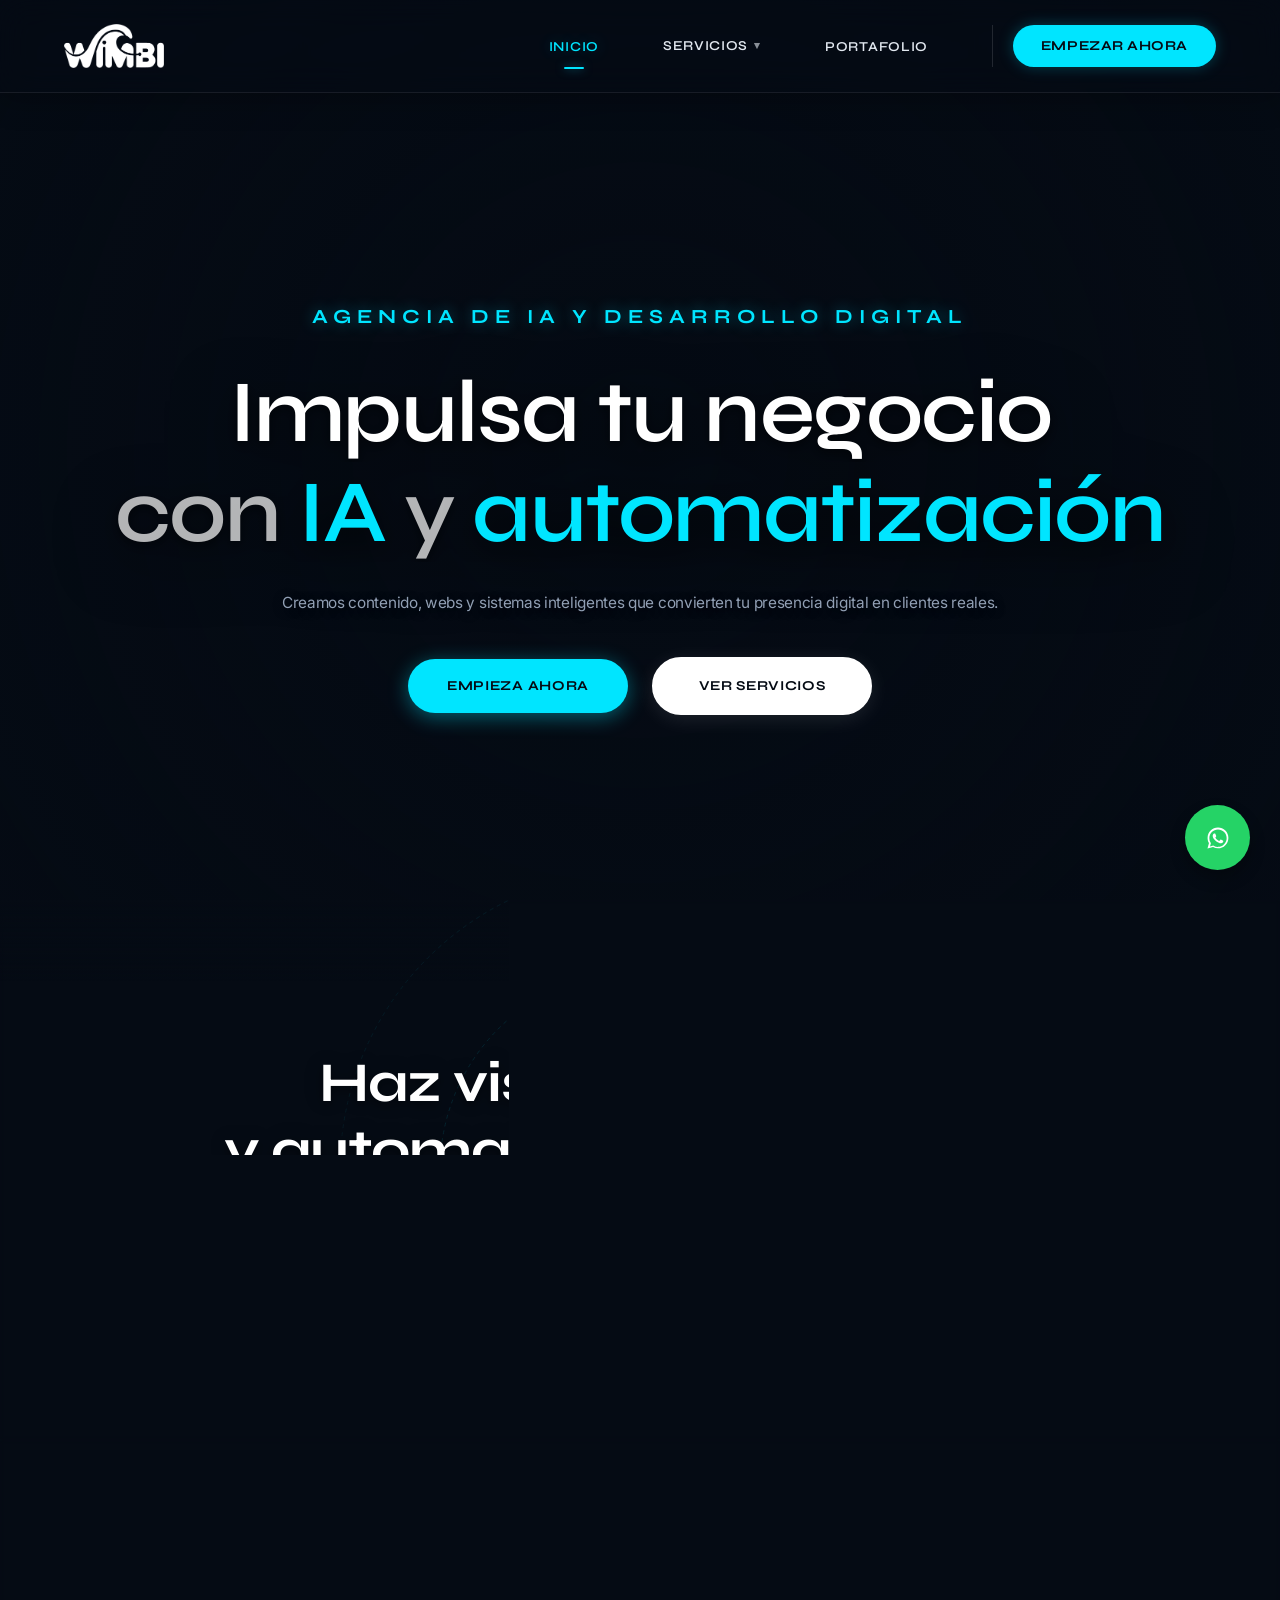
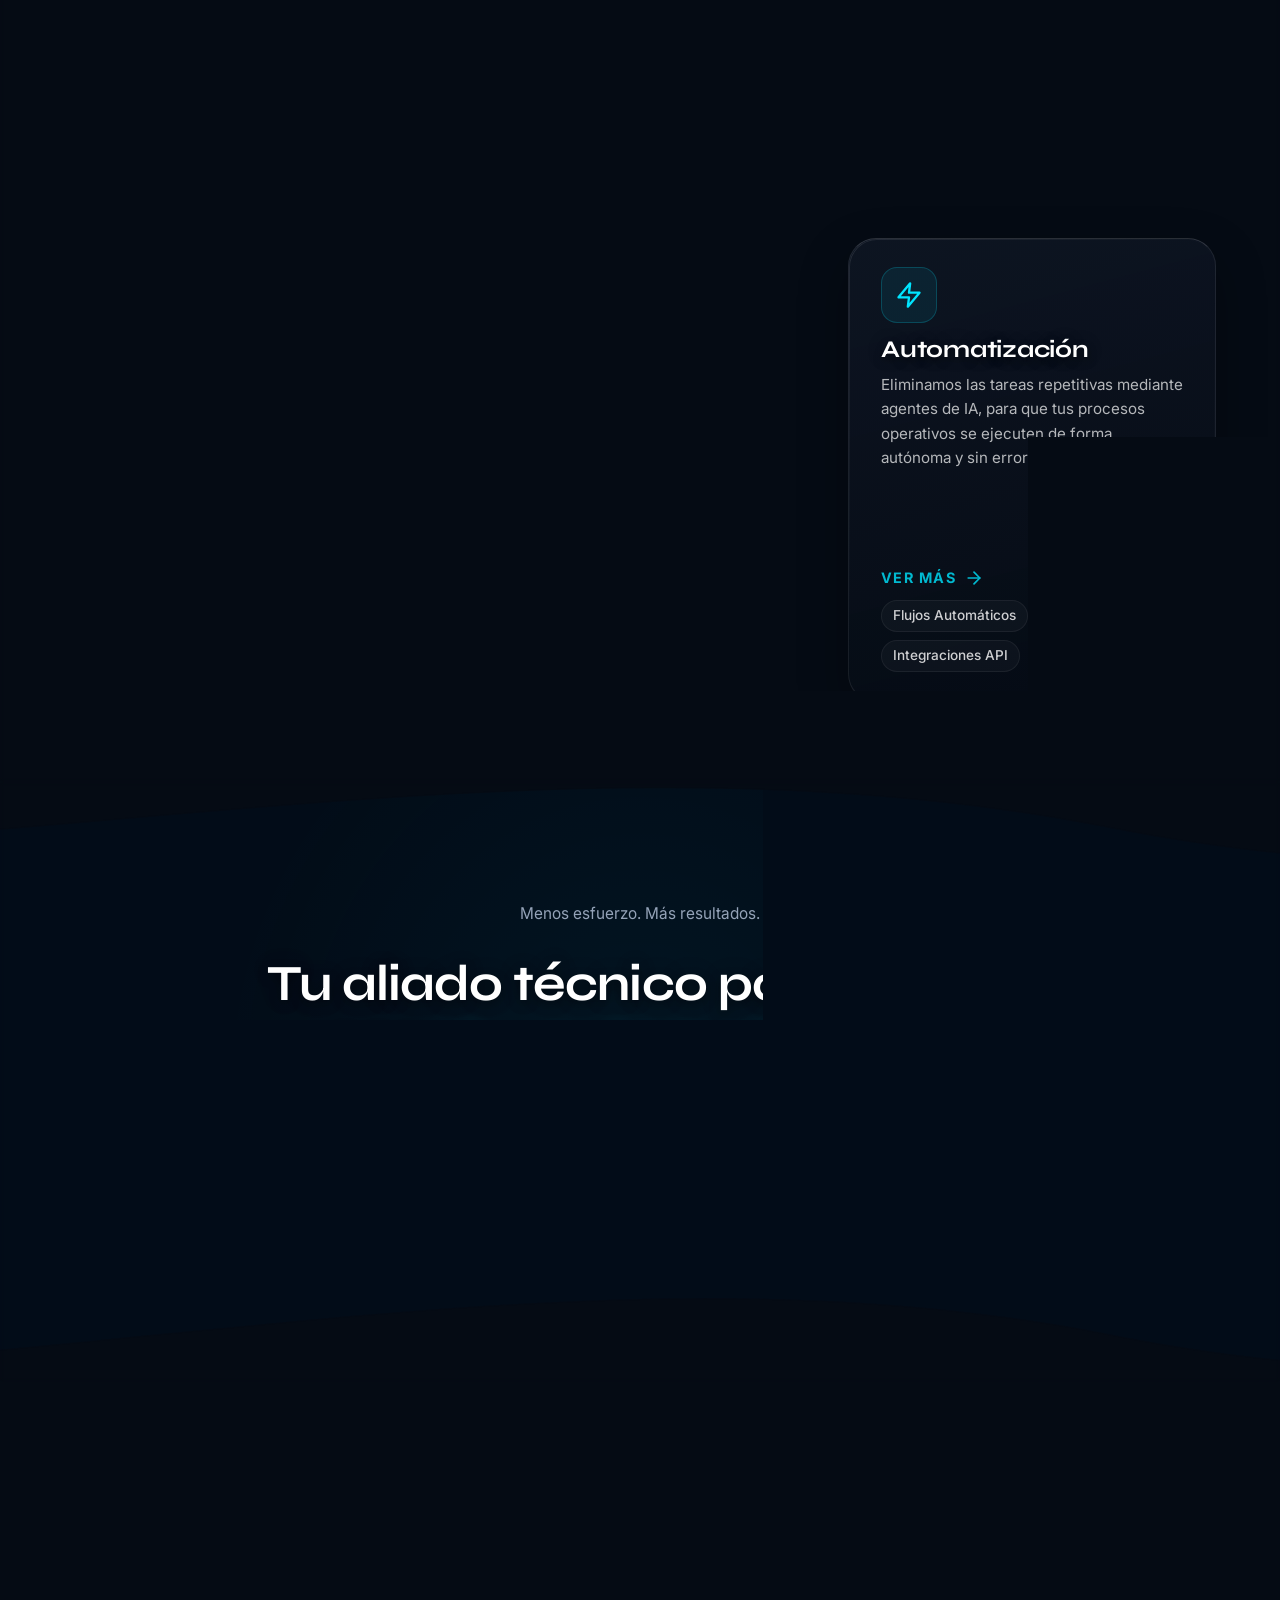
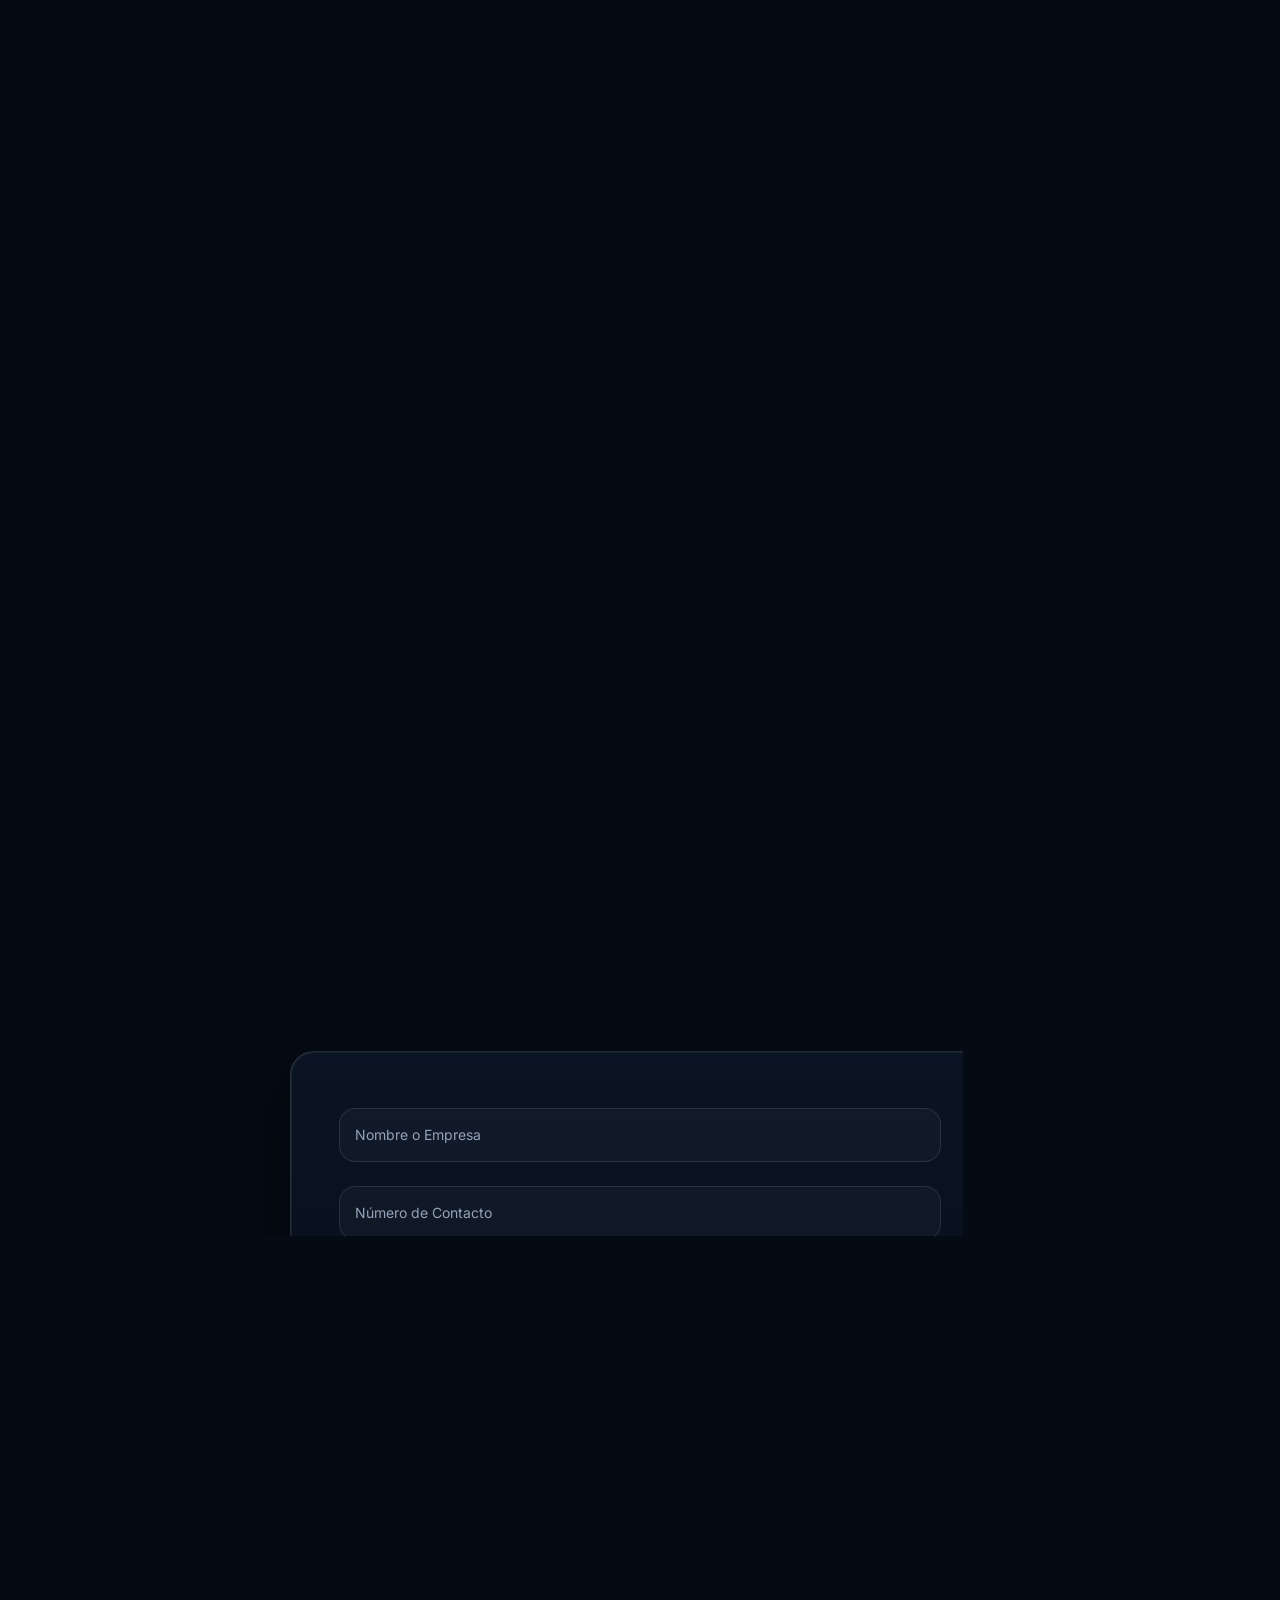
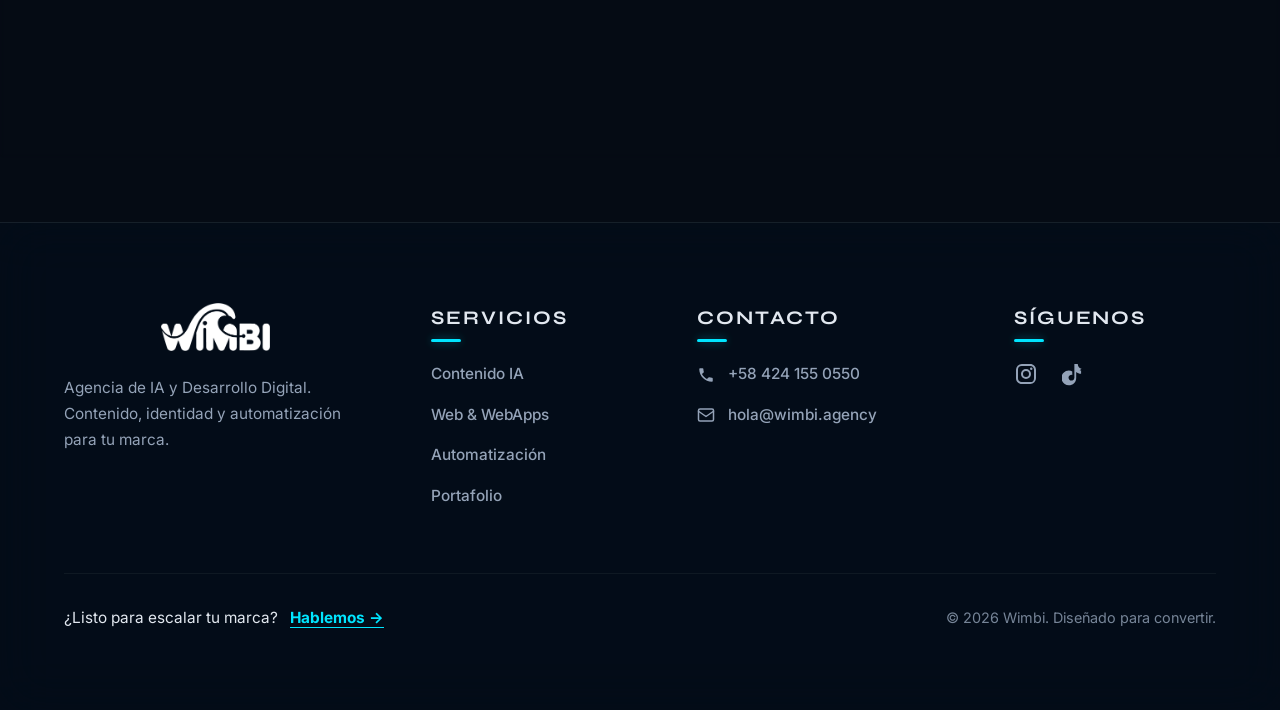
==== index.html @ e44c144a "Initial commit: Wimbi Digital Web Project" ====
<!DOCTYPE html>
<html lang="es">

<head>
    <meta charset="UTF-8">
    <meta name="viewport" content="width=device-width, initial-scale=1.0">
    <title>Wimbi | Dise&ntilde;o Web con IA</title>
    <meta name="description" content="Agencia de IA y Desarrollo Digital. Contenido, identidad y automatizaci&oacute;n para escalar tu marca.">
    <link rel="canonical" href="https://wimbi.com/">
    <link rel="icon" type="image/svg+xml" href="assets/favicon.svg">
    <link rel="apple-touch-icon" href="assets/favicon-wimbi.png">
    <meta property="og:title" content="Wimbi | Dise&ntilde;o Web con IA">
    <meta property="og:description" content="Contenido que detiene el scroll. Webs que cierran clientes.">
    <meta property="og:image" content="https://wimbi.com/assets/og-image.jpg">
    <meta property="og:url" content="https://wimbi.com/">
    <meta property="og:type" content="website">
    <link rel="preconnect" href="https://fonts.googleapis.com">
    <link rel="preconnect" href="https://fonts.gstatic.com" crossorigin>
    <link href="https://fonts.googleapis.com/css2?family=Inter:wght@400;500;600&family=Plus+Jakarta+Sans:wght@700;800&family=Syne:wght@500;700;800&display=swap" rel="stylesheet">
    <link rel="stylesheet" href="css/style.css?v=3.8">
</head>

<body>
    <div id="particle-ocean-container" class="ocean-3d-bg"></div>

    <!-- Navegaci&oacute;n -->
    <nav class="navbar">
        <div class="container nav-content">
            <a href="index.html" class="logo">
                <img src="assets/wimbi-logo-png.png" alt="Wimbi Logo" class="logo-img">
                <span class="logo-text sr-only">Wimbi</span>
            </a>
            <button class="hamburger" id="hamburger-btn" aria-label="Menu">
                <span class="hamburger-line"></span>
                <span class="hamburger-line"></span>
                <span class="hamburger-line"></span>
            </button>
            <ul class="nav-links" id="nav-menu">
                <li><a href="index.html" class="active">Inicio</a></li>
                <li class="dropdown">
                    <a href="#">Servicios</a>
                    <ul class="dropdown-menu">
                        <li><a href="servicio-ia-content.html">Contenido IA</a></li>
                        <li><a href="servicio-web.html">Web &amp; Apps</a></li>
                        <li><a href="servicio-smart-automate.html">Automatizaci&oacute;n</a></li>
                    </ul>
                </li>
                <li><a href="portafolio.html">Portafolio</a></li>
                <li><a href="https://wa.me/584241550550" class="btn-primary" target="_blank">Empezar ahora</a></li>
            </ul>
        </div>
    </nav>

    <!-- HERO -->
    <header class="hero centered-protagonist">
        <div class="hero-content">
            <p class="hero-tagline text-cyan">Agencia de IA y Desarrollo Digital</p>
            <h1 class="hero-title-v2">
                <div class="hero-line-mask">
                    <span class="hero-line">Impulsa tu negocio</span>
                </div>
                <div class="hero-line-mask">
                    <span class="hero-line">con <span class="text-cyan">IA</span> y <span class="text-cyan">automatizaci&oacute;n</span></span>
                </div>
            </h1>
            <h2 class="hero-description">Creamos contenido, webs y sistemas inteligentes que convierten tu presencia digital en clientes reales.</h2>
            <div class="hero-cta">
                <a href="#contacto" class="btn-cyan-glow btn-pixel-hover micro-cta">
                    <span class="btn-text">Empieza Ahora</span>
                    <div class="pixel-particles">
                        <span class="p-dot"></span><span class="p-dot"></span><span class="p-dot"></span><span class="p-dot"></span>
                        <span class="p-dot"></span><span class="p-dot"></span><span class="p-dot"></span><span class="p-dot"></span>
                        <span class="p-dot"></span><span class="p-dot"></span><span class="p-dot"></span><span class="p-dot"></span>
                        <span class="p-dot"></span><span class="p-dot"></span><span class="p-dot"></span><span class="p-dot"></span>
                    </div>
                </a>
                <a href="#servicios" class="btn-secondary-white micro-cta">Ver Servicios</a>
            </div>
        </div>
        <div class="scroll-indicator">
            <div class="mouse"></div>
        </div>
    </header>

    <!-- SECCI&Oacute;N 2: VISIBILIDAD -->
    <section id="visibility-block" class="section-padding scroll-reveal-section reveal">
        <div class="animated-svg-bg">
            <svg viewBox="0 0 800 800" xmlns="http://www.w3.org/2000/svg" class="radar-svg">
                <defs>
                    <linearGradient id="radar-gradient" x1="0%" y1="0%" x2="100%" y2="0%">
                        <stop offset="0%" stop-color="var(--clr-cyan)" stop-opacity="0.3" />
                        <stop offset="100%" stop-color="var(--clr-cyan)" stop-opacity="0" />
                    </linearGradient>
                </defs>
                <circle cx="400" cy="400" r="100" class="radar-circle radar-c1" />
                <circle cx="400" cy="400" r="200" class="radar-circle radar-c2" />
                <circle cx="400" cy="400" r="300" class="radar-circle radar-c3" />
                <line x1="400" y1="400" x2="400" y1="100" class="radar-line" />
                <path d="M400,400 L400,100 A300,300 0 0,1 700,400 Z" class="radar-sweep" />

                <!-- Radar blips: digital visibility points -->
                <!-- Inner ring blips (r~80-100) -->
                <circle cx="460" cy="355" r="4" class="radar-blip blip-d1" />
                <circle cx="345" cy="430" r="3" class="radar-blip blip-d2" />

                <!-- Mid ring blips (r~150-200) -->
                <circle cx="530" cy="300" r="5" class="radar-blip blip-d3" />
                <circle cx="270" cy="340" r="4" class="radar-blip blip-d4" />
                <circle cx="500" cy="530" r="3.5" class="radar-blip blip-d5" />
                <circle cx="320" cy="560" r="4" class="radar-blip blip-d6" />

                <!-- Outer ring blips (r~250-300) -->
                <circle cx="620" cy="320" r="5" class="radar-blip blip-d7" />
                <circle cx="180" cy="420" r="4.5" class="radar-blip blip-d8" />
                <circle cx="450" cy="140" r="3.5" class="radar-blip blip-d9" />
                <circle cx="560" cy="600" r="4" class="radar-blip blip-d10" />
                <circle cx="220" cy="260" r="3" class="radar-blip blip-d11" />
                <circle cx="350" cy="670" r="4.5" class="radar-blip blip-d12" />
            </svg>
        </div>
        <div class="container text-center relative-z">
            <h2 class="section-main-title two-line-title">
                <span>Haz visible tu negocio</span>
                <span>y automatiza <span class="text-cyan">lo que te frena</span></span>
            </h2>
            <p class="section-subtitle" style="margin-top: 2rem; max-width: 800px; margin-left: auto; margin-right: auto;">
                Tu negocio puede tener potencial, pero si no es visible, el crecimiento se vuelve lento e inestable. La falta de automatizaci&oacute;n y una presencia digital d&eacute;bil son dos de los principales bloqueos para escalar.
            </p>
        </div>
    </section>

    <!-- SECCI&Oacute;N 3: SERVICIOS -->
    <section id="servicios" class="section-padding services-showcase">
        <div class="container overflow-visible text-center">
            <div class="ps-header reveal" style="max-width: 800px; margin: 0 auto;">
                <span class="pill-tag">Nuestros Servicios</span>
                <h2 class="section-main-title two-line-title">
                    <span>Soluciones digitales</span>
                    <span>de <span class="text-cyan">alto impacto</span></span>
                </h2>
                <p class="section-subtitle">Cada proyecto es una oportunidad para crear algo extraordinario que impulse tu negocio hacia el futuro automatizando y escalando tu marca.</p>
            </div>

            <div class="elite-services-grid">
                <!-- Servicio 1: Contenido con IA -->
                <a href="servicio-ia-content.html" class="elite-card reveal">
                    <div class="elite-icon-box">
                        <svg width="28" height="28" viewBox="0 0 24 24" fill="none" stroke="currentColor" stroke-width="2" stroke-linecap="round" stroke-linejoin="round">
                            <path d="m12 3-1.9 5.8a2 2 0 0 1-1.29 1.29L3 12l5.8 1.9a2 2 0 0 1 1.29 1.29L12 21l1.9-5.8a2 2 0 0 1 1.29-1.29L21 12l-5.8-1.9a2 2 0 0 1-1.29-1.29L12 3Z" />
                        </svg>
                    </div>
                    <h3 class="elite-title">Contenido con IA</h3>
                    <p class="elite-desc">Creamos contenido de alto impacto. Desde foto producto hiperrealista y videos din&aacute;micos hasta avatares personalizados dise&ntilde;ados para captar la atenci&oacute;n.</p>
                    <div class="elite-btn-more">
                        Ver m&aacute;s
                        <svg width="20" height="20" viewBox="0 0 24 24" fill="none" stroke="currentColor" stroke-width="2" stroke-linecap="round" stroke-linejoin="round"><line x1="5" y1="12" x2="19" y2="12"></line><polyline points="12 5 19 12 12 19"></polyline></svg>
                    </div>
                    <ul class="elite-includes">
                        <li>Video-Fotos Productos</li>
                        <li>P&oacute;ster e Infograf&iacute;as con IA</li>
                        <li>Contenido UGC</li>
                        <li>Dise&ntilde;o de Avatares</li>
                    </ul>
                </a>

                <!-- Servicio 2: Desarrollo Web -->
                <a href="servicio-web.html" class="elite-card reveal delay-1">
                    <div class="elite-icon-box">
                        <svg width="28" height="28" viewBox="0 0 24 24" fill="none" stroke="currentColor" stroke-width="2" stroke-linecap="round" stroke-linejoin="round">
                            <circle cx="12" cy="12" r="10"></circle>
                            <line x1="2" y1="12" x2="22" y2="12"></line>
                            <path d="M12 2a15.3 15.3 0 0 1 4 10 15.3 15.3 0 0 1-4 10 15.3 15.3 0 0 1-4-10 15.3 15.3 0 0 1 4-10z"></path>
                        </svg>
                    </div>
                    <h3 class="elite-title">Desarrollo Web</h3>
                    <p class="elite-desc">Construimos sitios web y web apps a medida, priorizando la velocidad, el SEO y una experiencia de usuario fluida que gu&iacute;a a tus clientes hacia la conversi&oacute;n.</p>
                    <div class="elite-btn-more">
                        Ver m&aacute;s
                        <svg width="20" height="20" viewBox="0 0 24 24" fill="none" stroke="currentColor" stroke-width="2" stroke-linecap="round" stroke-linejoin="round"><line x1="5" y1="12" x2="19" y2="12"></line><polyline points="12 5 19 12 12 19"></polyline></svg>
                    </div>
                    <ul class="elite-includes">
                        <li>Landing Page</li>
                        <li>One Page</li>
                        <li>Web Corporativa</li>
                        <li>E-Commerce</li>
                    </ul>
                </a>

                <!-- Servicio 3: Automatizaci&oacute;n -->
                <a href="servicio-smart-automate.html" class="elite-card reveal delay-2">
                    <div class="elite-icon-box">
                        <svg width="28" height="28" viewBox="0 0 24 24" fill="none" stroke="currentColor" stroke-width="2" stroke-linecap="round" stroke-linejoin="round">
                            <polygon points="13 2 3 14 12 14 11 22 21 10 12 10 13 2"></polygon>
                        </svg>
                    </div>
                    <h3 class="elite-title">Automatizaci&oacute;n</h3>
                    <p class="elite-desc">Eliminamos las tareas repetitivas mediante agentes de IA, para que tus procesos operativos se ejecuten de forma aut&oacute;noma y sin errores.</p>
                    <div class="elite-btn-more">
                        Ver m&aacute;s
                        <svg width="20" height="20" viewBox="0 0 24 24" fill="none" stroke="currentColor" stroke-width="2" stroke-linecap="round" stroke-linejoin="round"><line x1="5" y1="12" x2="19" y2="12"></line><polyline points="12 5 19 12 12 19"></polyline></svg>
                    </div>
                    <ul class="elite-includes">
                        <li>Flujos Autom&aacute;ticos</li>
                        <li>Agentes IA</li>
                        <li>Integraciones API</li>
                    </ul>
                </a>
            </div>
        </div>
    </section>

    <!-- QUI&Eacute;NES SOMOS -->
    <section id="quienes-somos" class="section-padding reveal relative overflow-hidden">
        <div class="about-banner-wave">
            <div class="container relative z-10">
                <div class="about-section text-center">
                    <span class="section-subtitle">Menos esfuerzo. M&aacute;s resultados.</span>
                    <h2 class="section-main-title fluid-about-title">
                        Tu aliado t&eacute;cnico para crecer <br class="desktop-only-br"> con <span class="text-cyan">IA y automatizaci&oacute;n</span>
                    </h2>
                    <div class="about-main-text">
                        <p>En WIMBI combinamos inteligencia artificial, desarrollo web y automatizaci&oacute;n para ayudarte a hacer crecer tu negocio en el entorno digital.</p>
                        <p>Sabemos que el tiempo es limitado y que muchas empresas no cuentan con un sistema que genere resultados de forma constante. Por eso creamos soluciones que optimizan tus procesos, mejoran tu presencia digital y convierten visitas en clientes.</p>
                    </div>
                </div>
            </div>
        </div>
    </section>

    <!-- PORTFOLIO SHOWCASE -->
    <section id="portfolio-preview" class="section-padding portfolio-showcase-section reveal">
        <div class="container">
            <div class="text-center" style="margin-bottom: 3rem;">
                <span class="pill-tag">PROYECTOS REALES</span>
                <h2 class="section-main-title">Resultados que <span class="text-cyan">hablan por s&iacute; solos</span></h2>
                <p style="color: var(--clr-text-muted); max-width: 600px; margin: 1.5rem auto 0;">Cada proyecto refleja nuestro compromiso con la calidad, la innovaci&oacute;n y el crecimiento de nuestros clientes.</p>
            </div>

            <div class="portfolio-preview-grid">
                <!-- Proyecto 1: Ancesthai -->
                <a href="portafolio.html" class="portfolio-preview-card reveal delay-1">
                    <div class="preview-img-wrapper">
                        <img src="assets/Ancesthai.png" alt="Ancesthai - Web Corporativa">
                        <div class="preview-overlay">
                            <span class="preview-badge">Web Corporativa</span>
                        </div>
                    </div>
                    <div class="preview-info">
                        <h3>Ancesthai</h3>
                        <p>Salud &amp; Bienestar</p>
                    </div>
                </a>

                <!-- Proyecto 2: Rumi -->
                <a href="portafolio.html" class="portfolio-preview-card reveal delay-2">
                    <div class="preview-img-wrapper">
                        <img src="assets/rumi.jpeg" alt="Rumi - Avatar IA">
                        <div class="preview-overlay">
                            <span class="preview-badge">Avatar IA + Contenido</span>
                        </div>
                    </div>
                    <div class="preview-info">
                        <h3>Rumi</h3>
                        <p>Automotriz</p>
                    </div>
                </a>

                <!-- Proyecto 3: Luna -->
                <a href="portafolio.html" class="portfolio-preview-card reveal delay-3">
                    <div class="preview-img-wrapper">
                        <img src="assets/luna farmatodo.png" alt="Luna - Avatar IA WIMBI">
                        <div class="preview-overlay">
                            <span class="preview-badge">Avatar IA + Contenido</span>
                        </div>
                    </div>
                    <div class="preview-info">
                        <h3>Luna</h3>
                        <p>IA aplicada a marcas</p>
                    </div>
                </a>
            </div>

            <div class="text-center" style="margin-top: 3rem;">
                <a href="portafolio.html" class="btn-cyan-glow btn-pixel-hover micro-cta" style="max-width: 280px;">
                    <span class="btn-text">Ver portafolio</span>
                    <div class="pixel-particles">
                        <span class="p-dot"></span><span class="p-dot"></span><span class="p-dot"></span><span class="p-dot"></span>
                        <span class="p-dot"></span><span class="p-dot"></span><span class="p-dot"></span><span class="p-dot"></span>
                    </div>
                </a>
            </div>
        </div>
    </section>

    <!-- SECCI&Oacute;N DE CONTACTO -->
    <section id="contacto" class="final-cta-section section-padding contact-wave-bg" style="width: 100%;">
        <div class="container">
            <div class="contact-wrapper">
                <div class="contact-header text-center">
                    <h2 class="contact-title two-line-title">
                        <span>&iquest;Tu marca est&aacute; lista para</span>
                        <span>el <span class="text-cyan">siguiente nivel?</span></span>
                    </h2>
                    <p class="contact-subtitle">Cu&eacute;ntanos tu proyecto y recibe una propuesta estrat&eacute;gica para escalar tu marca</p>
                </div>

                <div class="contact-form-card">
                    <form class="wimbi-form" id="contact-form-universal">
                        <div class="form-group">
                            <input type="text" id="nombre_uni" name="nombre" placeholder=" " required>
                            <label for="nombre_uni" class="form-label">Nombre o Empresa</label>
                        </div>
                        <div class="form-group">
                            <input type="tel" id="contacto_user_uni" name="contacto_user" placeholder=" " required>
                            <label for="contacto_user_uni" class="form-label">N&uacute;mero de Contacto</label>
                        </div>
                        <div class="form-group">
                            <input type="email" id="email_uni" name="email" placeholder=" " required>
                            <label for="email_uni" class="form-label">Email</label>
                        </div>
                        <div class="form-group">
                            <select id="servicio_uni" name="servicio" required>
                                <option value="" disabled selected hidden></option>
                                <option value="content">Contenido IA</option>
                                <option value="web">Web &amp; WebApps</option>
                                <option value="automate">Automatizaci&oacute;n</option>
                                <option value="integral">Propuesta Integral</option>
                            </select>
                            <label for="servicio_uni" class="form-label">Tipo de Proyecto</label>
                        </div>
                        <div class="form-group">
                            <textarea id="nota_uni" name="nota" placeholder=" " required></textarea>
                            <label for="nota_uni" class="form-label">Cu&eacute;ntanos sobre tu negocio y qu&eacute; necesitas</label>
                        </div>
                        <div class="form-actions">
                            <button type="submit" class="btn-submit btn-large">
                                <span>INICIAR PROYECTO</span>
                            </button>
                        </div>
                    </form>
                </div>
            </div>
        </div>
    </section>

    <!-- FOOTER -->
    <footer class="footer">
        <div class="container footer-content">
            <div class="footer-grid">
                <div class="footer-brand">
                    <img src="assets/wimbi-logo-png.png" alt="Wimbi" class="footer-logo" loading="lazy">
                    <p class="footer-tagline">Agencia de IA y Desarrollo Digital. Contenido, identidad y automatizaci&oacute;n para tu marca.</p>
                </div>
                <div class="footer-nav">
                    <h4 class="footer-title">Servicios</h4>
                    <ul class="footer-links">
                        <li><a href="servicio-ia-content.html">Contenido IA</a></li>
                        <li><a href="servicio-web.html">Web &amp; WebApps</a></li>
                        <li><a href="servicio-smart-automate.html">Automatizaci&oacute;n</a></li>
                        <li><a href="portafolio.html">Portafolio</a></li>
                    </ul>
                </div>
                <div class="footer-contact">
                    <h4 class="footer-title">Contacto</h4>
                    <ul class="footer-links">
                        <li>
                            <a href="tel:+584241550550" aria-label="Llamar por tel&eacute;fono">
                                <svg viewBox="0 0 24 24" width="18" height="18" fill="currentColor">
                                    <path d="M6.62 10.79c1.44 2.83 3.76 5.14 6.59 6.59l2.2-2.2c.27-.27.67-.36 1.02-.24 1.12.37 2.33.57 3.57.57.55 0 1 .45 1 1V20c0 .55-.45 1-1 1-9.39 0-17-7.61-17-17 0-.55.45-1 1-1h3.5c.55 0 1 .45 1 1 0 1.25.2 2.45.57 3.57.11.35.03.74-.25 1.02l-2.2 2.2z" />
                                </svg>
                                <span>+58 424 155 0550</span>
                            </a>
                        </li>
                        <li>
                            <a href="mailto:hola@wimbi.agency" aria-label="Enviar email">
                                <svg viewBox="0 0 24 24" width="18" height="18" fill="none" stroke="currentColor" stroke-width="2" stroke-linecap="round" stroke-linejoin="round">
                                    <rect x="2" y="4" width="20" height="16" rx="2" />
                                    <path d="M22 7l-10 7L2 7" />
                                </svg>
                                <span>hola@wimbi.agency</span>
                            </a>
                        </li>
                    </ul>
                </div>
                <div class="footer-social">
                    <h4 class="footer-title">S&iacute;guenos</h4>
                    <div class="social-icons">
                        <a href="https://www.instagram.com/wimbi.digital/" target="_blank" rel="noopener noreferrer" aria-label="Instagram" class="social-link">
                            <svg viewBox="0 0 24 24" width="24" height="24" fill="currentColor"><path d="M7.8 2h8.4C19.4 2 22 4.6 22 7.8v8.4a5.8 5.8 0 0 1-5.8 5.8H7.8C4.6 22 2 19.4 2 16.2V7.8A5.8 5.8 0 0 1 7.8 2m-.2 2A3.6 3.6 0 0 0 4 7.6v8.8C4 18.39 5.61 20 7.6 20h8.8a3.6 3.6 0 0 0 3.6-3.6V7.6C20 5.61 18.39 4 16.4 4H7.6m9.65 1.5a1.25 1.25 0 0 1 1.25 1.25A1.25 1.25 0 0 1 17.25 8 1.25 1.25 0 0 1 16 6.75a1.25 1.25 0 0 1 1.25-1.25M12 7a5 5 0 0 1 5 5 5 5 0 0 1-5 5 5 5 0 0 1-5-5 5 5 0 0 1 5-5m0 2a3 3 0 0 0-3 3 3 3 0 0 0 3 3 3 3 0 0 0 3-3 3 3 0 0 0-3-3z"/></svg>
                        </a>
                        <a href="https://www.tiktok.com/@wimbi_labs" target="_blank" rel="noopener noreferrer" aria-label="TikTok" class="social-link">
                            <svg viewBox="0 0 24 24" width="24" height="24" fill="currentColor"><path d="M19.59 6.69a4.83 4.83 0 0 1-3.77-4.25V2h-3.45v13.67a2.89 2.89 0 0 1-5.2 1.74 2.89 2.89 0 0 1 2.31-4.64 2.93 2.93 0 0 1 .8.11V9.42a7.27 7.27 0 0 0-3.47-.84 7.36 7.36 0 0 0-7.39 7.39c0 4.08 3.31 7.4 7.39 7.4 4.08 0 7.39-3.32 7.39-7.4V10c1.28 1.14 3 1.83 4.9 1.83V8.38a4.83 4.83 0 0 1-1.44-.22z"/></svg>
                        </a>
                    </div>
                </div>
            </div>
            <div class="footer-bottom">
                <p class="footer-cta-text">&iquest;Listo para escalar tu marca? <a href="https://wa.me/584241550550" class="footer-cta-link">Hablemos &rarr;</a></p>
                <p class="copyright">&copy; 2026 Wimbi. Dise&ntilde;ado para convertir.</p>
            </div>
        </div>
    </footer>

    <!-- WhatsApp Float -->
    <a href="https://wa.me/584241550550" class="whatsapp-float" id="whatsapp-btn" target="_blank" rel="noopener noreferrer" aria-label="Contactar por WhatsApp">
        <div class="luna-notif-container">
            <div class="luna-bubble">
                <img src="assets/luna_.png" alt="Luna IA">
                <div class="luna-msg-tooltip">&iquest;Necesitas ayuda? Soy Luna</div>
            </div>
        </div>
        <svg viewBox="0 0 448 512" width="24" height="24"><path fill="currentColor" d="M380.9 97.1C339 55.1 283.2 32 223.9 32c-122.4 0-222 99.6-222 222 0 39.1 10.2 77.3 29.6 111L0 480l117.7-30.9c32.7 17.8 69.4 27.3 106.1 27.3 122.4 0 222-99.6 222-222 0-59.3-23.2-115-65.1-157.3zM223.9 446.2c-33.2 0-65.7-8.9-94-25.7l-6.7-4-69.8 18.3L72 365.9l-4.4-7c-18.5-29.4-28.2-63.3-28.2-98.2 0-101.7 82.8-184.5 184.5-184.5 49.3 0 95.6 19.2 130.4 54.1 34.8 34.9 54 81.2 54 130.4 0 101.7-82.8 184.5-184.5 184.5zm101.2-138.2c-5.5-2.8-32.8-16.2-37.9-18-5.1-1.9-8.8-2.8-12.5 2.8-3.7 5.6-14.3 18-17.6 21.8-3.2 3.7-6.5 4.2-12 1.4-5.5-2.8-23.4-8.6-44.6-27.5-16.4-14.7-27.5-32.8-30.7-38.2-3.2-5.6-.4-8.6 2.5-11.3 2.5-2.4 5.5-6.5 8.3-9.7 2.8-3.3 3.7-5.6 5.5-9.3 1.8-3.7.9-6.9-.5-9.7-1.4-2.8-12.5-30.1-17.1-41.2-4.5-10.8-9.1-9.3-12.5-9.5-3.2-.2-6.9-.2-10.6-.2-3.7 0-9.7 1.4-14.8 6.9-5.1 5.6-19.4 19-19.4 46.3 0 27.3 19.9 53.7 22.6 57.4 2.8 3.7 39.1 59.7 94.8 83.8 13.3 5.7 23.6 9.2 31.7 11.7 13.3 4.2 25.4 3.6 35 2.2 10.7-1.6 32.8-13.4 37.4-26.4 4.6-13 4.6-24.1 3.2-26.4-1.3-2.5-5-3.9-10.5-6.6z" /></svg>
    </a>

    <script src="https://cdnjs.cloudflare.com/ajax/libs/three.js/r128/three.min.js"></script>
    <script src="js/main.js?v=1.3.5"></script>
</body>
</html>
---- css/style.css ----
/*
Theme Name: Wimbi
Theme URI: https://wimbi.com
Author: Wimbi Agency
Author URI: https://wimbi.com
Description: Tema premium Oceanic Cyber-Editorial con fondo de particulas Three.js, glassmorphism y chatbot Luna.
Version: 1.0.0
Requires at least: 6.0
Tested up to: 6.5
Requires PHP: 8.0
License: GNU General Public License v2 or later
License URI: https://www.gnu.org/licenses/gpl-2.0.html
Text Domain: wimbi
*/

:root {
    /* Paleta de Colores */
    --clr-bg-deep: #050B14;
    --clr-bg-panel: rgba(13, 22, 39, 0.6);
    --clr-cyan: #00E5FF;
    --clr-cyan-glow: rgba(0, 229, 255, 0.4);
    --clr-white: #FFFFFF;
    --clr-text-main: #E2E8F0;
    --clr-text-muted: #94A3B8;

    /* Colores del Sistema (Ajustados al tema oceÃ¡nico) */
    --clr-warning: #00B4D8;
    /* Azul Brillante */
    --clr-danger: #0077B6;
    /* Azul Profundo */
    --clr-cyan-glow: rgba(0, 229, 255, 0.4);

    /* Tipografía */
    --font-heading: 'Syne', sans-serif;
    --font-body: 'Inter', sans-serif;

    /* Escala Tipográfica Fluida (Responsive) e Interfaz */
    --text-hero: clamp(2.5rem, 10vw, 5.5rem);
    --text-h2-section: clamp(1.8rem, 5vw, 3.5rem);
    --text-h3-card: clamp(1.25rem, 2vw, 1.5rem);
    --text-body-lg: clamp(1rem, 1.5vw, 1.2rem);
    --text-body: clamp(0.95rem, 1.2vw, 1.05rem);
    --text-tag: clamp(0.75rem, 1vw, 0.85rem);

    /* Micro-UI Variables (Fixed) */
    --text-micro-btn: 0.85rem;
    --text-micro-list: 0.8rem;
    --text-micro-desc: 0.75rem;
    --text-micro-label: 0.65rem;

    /* Espaciado y Diseño */
    --container-width: 1440px; 
    --space-section: 8rem;
    --space-xs: 0.5rem;   /* 8px */
    --space-sm: 1rem;     /* 16px */
    --space-md: 1.5rem;   /* 24px */
    --space-lg: 2rem;     /* 32px */
    --space-xl: 3rem;     /* 48px */
    --space-xxl: 4rem;    /* 64px */
    --transition-fast: 0.2s ease;
    --transition-smooth: 0.4s cubic-bezier(0.16, 1, 0.3, 1);
    --radius-md: 16px;
    --radius-lg: 24px;
    --radius-pill: 100px;

    /* Animaciones */
    --anim-fade-up: translateY(30px);
    --anim-duration: 0.8s;

    /* Spacing System */
    --space-section: clamp(2rem, 7vw, 5rem); /* Reduced from 8rem for a more cohesive flow */
    --space-section-mobile: 2.5rem; /* Reduced from 3rem */
    --header-height: 100px;
}

/* =========================================
   RESETEAR Y ESTILOS BASE
   ========================================= */
* {
    margin: 0;
    padding: 0;
    box-sizing: border-box;
}

html {
    scroll-behavior: smooth;
    background-color: var(--clr-bg-deep);
}

body {
    font-family: var(--font-body);
    color: var(--clr-text-main);
    line-height: 1.6;
    background-color: transparent;
    -webkit-font-smoothing: antialiased;
    overflow-x: hidden; /* Prevent horizontal scroll */
    width: 100%;
    position: relative;
}

body.menu-open {
    overflow: hidden; /* Lock scroll when menu is open */
}

/* Safety rule for all major sections */
section, header, footer {
    width: 100%;
    overflow-x: hidden;
}

/* =========================================
   TEXTURA DE RUIDO (CYBER-EDITORIAL)
   ========================================= */
.noise-overlay {
    position: fixed;
    top: 0;
    left: 0;
    width: 100vw;
    height: 100vh;
    pointer-events: none;
    z-index: 9999;
    /* Sobre todo pero sin bloquear clicks */
    opacity: 0.04;
    /* Sutil pero visible */
    background-image: url("data:image/svg+xml,%3Csvg viewBox='0 0 200 200' xmlns='http://www.w3.org/2000/svg'%3E%3Cfilter id='noiseFilter'%3E%3CfeTurbulence type='fractalNoise' baseFrequency='0.65' numOctaves='3' stitchTiles='stitch'/%3E%3C/filter%3E%3Crect width='100%25' height='100%25' filter='url(%23noiseFilter)'/%3E%3C/svg%3E");
}

/* =========================================
   VISUALIZADOR 3D (SPLINE)
   ========================================= */
.ocean-3d-bg {
    position: fixed;
    top: 0;
    left: 0;
    width: 100vw;
    height: 100vh;
    z-index: -2;
    pointer-events: none;
    /* No robar el scroll */
    border: none;
    outline: none;
    opacity: 0.8;
    /* Integrarlo suavemente con el fondo oscuro */
}

/* Accesibilidad global: Focus States Claros */
*:focus-visible {
    outline: 2px solid var(--clr-cyan);
    outline-offset: 4px;
    border-radius: 4px;
}

h1,
h2,
h3 {
    font-family: var(--font-heading);
    line-height: 1.1;
    color: var(--clr-white);
    letter-spacing: -0.02em;
    text-wrap: balance;
    /* Sombras de contraste global para separación del fondo 3D */
    text-shadow: 0 4px 10px rgba(0, 0, 0, 0.4), 0 0 20px rgba(0, 0, 0, 0.2);
}

.hero-subtitle,
.section-refined-title {
    font-family: var(--font-primary);
    font-size: var(--text-tag);
    /* Fluid font */
    color: var(--clr-text-muted);
    font-weight: 400;
    text-transform: uppercase;
    letter-spacing: 0.1rem;
    line-height: 1.4;
    text-shadow: 0 2px 4px rgba(0, 0, 0, 0.5);
}

.hero-subtitle {
    margin-bottom: 3.5rem;
}

p {
    margin-bottom: 1rem;
    font-size: var(--text-body);
}

a {
    text-decoration: none;
    color: inherit;
    transition: var(--transition-fast);
}

img, video, canvas, svg {
    max-width: 100%;
    height: auto;
    display: block;
}

.container {
    width: 100%;
    margin: 0 auto;
    padding: 0 1.5rem; /* Base padding for mobile/tablet */
    position: relative;
    z-index: 5;
}

@media (min-width: 992px) {
    .container {
        max-width: var(--container-width);
        padding: 0 4rem; /* Balanced desktop margin for editorial rhythm */
    }
}

.section-padding {
    padding: 4rem 0; /* Base pause for mobile */
}

@media (min-width: 992px) {
    .section-padding {
        padding: var(--space-section) 0; /* Balanced desktop pause */
    }
}

.section-padding {
    padding: var(--space-section) 0;
    position: relative;
    overflow-x: hidden; /* Prevent any horizontal overflow from children globally */
    /* Aplicar un sutil desenfoque global en las zonas de contenido */
    backdrop-filter: blur(2px);
    -webkit-backdrop-filter: blur(2px);
}

@media (max-width: 992px) {
    .section-padding {
        padding: var(--space-section-mobile) 0;
    }
}

/* HELPER: CAPA DE LEGIBILIDAD (ZONAS DE CALMA) */
.content-readable-layer {
    position: relative;
    background: radial-gradient(circle at center, rgba(5, 11, 20, 0.4) 0%, transparent 70%);
    padding: 2rem;
    border-radius: var(--radius-lg);
    /* El blur separa artísticamente el texto de las partículas */
    backdrop-filter: blur(8px);
    -webkit-backdrop-filter: blur(8px);
}

.text-cyan {
    color: var(--clr-cyan);
    text-shadow: 0 0 20px var(--clr-cyan-glow), 0 2px 10px rgba(0, 0, 0, 0.5);
}


.page-header-spacer {
    height: var(--header-height);
    width: 100%;
    margin-bottom: 0.5rem; /* Reduced for a more compact hero */
}

/* Reducir espaciado superior específicamente para heroes de sub-páginas */
header.section-padding,
.section-padding:first-of-type {
    padding-top: clamp(2rem, 6vw, 4.5rem); /* Padding superior más ajustado */
}

@media (max-width: 1024px) {
    .page-header-spacer {
        height: 80px; /* Adjusted for mobile header height */
    }
}

.text-center {
    text-align: center;
}

/* =========================================
   SISTEMA DE REVELADO (SCROLL)
   ========================================= */
.reveal {
    opacity: 0;
    transform: var(--anim-fade-up);
    transition: all var(--anim-duration) cubic-bezier(0.16, 1, 0.3, 1);
    pointer-events: none;
}

.reveal.active {
    opacity: 1;
    transform: translateY(0);
    pointer-events: all;
}

.delay-1 {
    transition-delay: 0.1s;
}

.delay-2 {
    transition-delay: 0.2s;
}

.delay-3 {
    transition-delay: 0.3s;
}

.delay-4 {
    transition-delay: 0.4s;
}

/* =========================================
   DESTELLOS Y ONDAS DE FONDO
   ========================================= */
.bg-glow {
    position: absolute;
    border-radius: 50%;
    filter: blur(150px);
    z-index: -1;
    pointer-events: none;
}

.bg-glow-1 {
    top: -10%;
    right: -5%;
    width: 600px;
    height: 600px;
    background: rgba(0, 229, 255, 0.1);
}



/* =========================================
   NAVEGACIÃ“N (GLASSMORPHISM)
   ========================================= */
.navbar {
    position: fixed;
    top: 0;
    left: 0;
    width: 100%;
    padding: 1.5rem 0; /* Slightly taller for more elegance */
    z-index: 1000;
    background: rgba(5, 11, 20, 0.7);
    backdrop-filter: blur(16px);
    -webkit-backdrop-filter: blur(16px);
    border-bottom: 1px solid rgba(255, 255, 255, 0.08);
    box-shadow: 0 4px 30px rgba(0, 0, 0, 0.3);
    transition: padding 0.35s cubic-bezier(0.4, 0, 0.2, 1),
        background 0.35s ease,
        box-shadow 0.35s ease;
}

/* --- Shrink on Scroll --- */
.navbar.scrolled {
    padding: 0.6rem 0;
    background: rgba(5, 11, 20, 0.92);
    box-shadow: 0 2px 20px rgba(0, 0, 0, 0.5);
}

.navbar.scrolled .logo-img {
    height: 36px;
}

.nav-content {
    display: flex;
    justify-content: space-between;
    align-items: center;
}

.logo-img {
    height: 44px;
    object-fit: contain;
    filter: invert(1) brightness(2);
    transition: height 0.35s cubic-bezier(0.4, 0, 0.2, 1);
}

.logo-text {
    font-family: var(--font-heading);
    font-size: 1.8rem;
    font-weight: 800;
    color: var(--clr-white);
}

.nav-links {
    list-style: none;
    display: flex;
    align-items: center;
    gap: 3rem;
}

@media (max-width: 992px) {
    .nav-links {
        position: fixed;
        top: 0;
        right: -100%;
        width: 100%;
        height: 100vh;
        background: rgba(5, 11, 20, 0.95);
        backdrop-filter: blur(24px);
        -webkit-backdrop-filter: blur(24px);
        flex-direction: column;
        justify-content: center;
        align-items: center;
        gap: 2.5rem;
        transition: all 0.6s cubic-bezier(0.16, 1, 0.3, 1);
        z-index: 1500;
        padding: 4rem 2rem;
    }

    .nav-links.active {
        right: 0;
    }

    .nav-links li {
        opacity: 0;
        transform: translateY(30px);
        transition: all 0.5s cubic-bezier(0.16, 1, 0.3, 1);
        width: 100%;
        text-align: center;
    }

    .nav-links.active li {
        opacity: 1;
        transform: translateY(0);
    }

    /* Quitar el separador del CTA en móvil y centrarlo */
    .nav-links > li:last-child {
        display: flex !important;
        justify-content: center !important;
        width: 100% !important;
        margin-left: 0 !important;
        padding-left: 0 !important;
        border-left: none !important;
        margin-top: 2.5rem !important;
    }

    /* Estilos para dropdown en móvil (Acordeón) */
    .nav-links .dropdown {
        width: 100%;
    }

    .nav-links .dropdown-menu {
        position: static !important;
        transform: none !important;
        opacity: 0;
        visibility: hidden;
        display: none; /* Controlado por clase active en JS */
        background: rgba(255, 255, 255, 0.05) !important;
        border: none !important;
        border-radius: var(--radius-md);
        box-shadow: none !important;
        padding: 0;
        width: 100% !important;
        min-width: 100% !important;
        backdrop-filter: none !important;
        transition: all 0.3s ease;
        margin-top: 0.5rem;
        left: 0 !important;
    }

    .nav-links .dropdown.active .dropdown-menu {
        display: block !important;
        opacity: 1 !important;
        visibility: visible !important;
        padding: 1rem 0 !important;
    }

    .nav-links a {
        font-size: 1.4rem;
        padding: 0.8rem;
    }

    .nav-links .dropdown-menu a {
        font-size: 1.1rem;
        padding: 0.6rem;
        opacity: 0.7;
    }

    .nav-links .dropdown > a {
        justify-content: center;
    }
}



.nav-links a {
    color: var(--clr-text-main);
    font-weight: 600;
    font-size: var(--text-micro-btn);
    font-family: var(--font-heading);
    letter-spacing: 0.05em;
    text-transform: uppercase;
    padding: 0.5rem;
    transition: var(--transition-fast);
}

.nav-links a:hover {
    color: var(--clr-cyan);
}

.nav-links a.active {
    color: var(--clr-cyan);
    position: relative;
    text-shadow: 0 0 15px rgba(0, 229, 255, 0.3);
}

.nav-links a.active::after {
    content: '';
    position: absolute;
    bottom: -6px;
    left: 50%;
    transform: translateX(-50%);
    width: 20px;
    height: 2px;
    background: var(--clr-cyan);
    border-radius: 2px;
    box-shadow: 0 0 10px rgba(0, 229, 255, 0.5);
}


/* --- Dropdown Styles (Glassmorphism) --- */
.dropdown {
    position: relative;
}

.dropdown-menu {
    position: absolute;
    top: calc(100% + 8px);
    left: 50%;
    transform: translateX(-50%) translateY(8px);
    background: rgba(5, 11, 20, 0.92);
    backdrop-filter: blur(24px);
    -webkit-backdrop-filter: blur(24px);
    border: 1px solid rgba(255, 255, 255, 0.08);
    border-top: 1px solid rgba(0, 229, 255, 0.2);
    border-radius: var(--radius-md);
    padding: 0.75rem 0;
    min-width: 220px;
    opacity: 0;
    visibility: hidden;
    transition: all 0.25s cubic-bezier(0.4, 0, 0.2, 1);
    box-shadow: 0 12px 40px rgba(0, 0, 0, 0.5), 0 0 20px rgba(0, 229, 255, 0.05);
    list-style: none;
    z-index: 1100;
}

.dropdown:hover .dropdown-menu {
    opacity: 1;
    visibility: visible;
    transform: translateX(-50%) translateY(0);
}

.dropdown-menu li {
    width: 100%;
}

.dropdown-menu a {
    display: block;
    padding: 0.7rem 1.5rem;
    font-size: 0.85rem;
    color: var(--clr-text-muted);
    text-transform: none;
    letter-spacing: 0.02em;
    transition: all 0.2s ease;
    border-left: 2px solid transparent;
}

.dropdown-menu a:hover {
    background: rgba(0, 229, 255, 0.06);
    color: var(--clr-cyan);
    border-left-color: var(--clr-cyan);
    padding-left: 1.75rem;
}

.nav-links .dropdown>a {
    display: flex;
    align-items: center;
    gap: 0.4rem;
}

.nav-links .dropdown>a::after {
    content: '▾';
    font-size: 0.7rem;
    transition: transform 0.3s ease;
    opacity: 0.6;
}

.dropdown:hover>a::after {
    transform: rotate(180deg);
    color: var(--clr-cyan);
    opacity: 1;
}

/* --- Separador visual antes del CTA --- */
.nav-links>li:last-child {
    margin-left: 0.5rem;
    padding-left: 1.25rem;
    border-left: 1px solid rgba(255, 255, 255, 0.12);
}

.nav-links a.btn-primary {
    display: inline-flex;
    align-items: center;
    justify-content: center;
    text-align: center;
    white-space: nowrap;
    color: var(--clr-bg-deep);
    background-color: var(--clr-cyan);
    padding: 0.65rem 1.75rem;
    /* Slightly increased horizontal padding */
    border-radius: var(--radius-pill);
    font-weight: 700;
    font-size: 0.85rem;
    letter-spacing: 0.04em;
    box-shadow: 0 0 15px rgba(0, 229, 255, 0.25);
    transition: var(--transition-fast);
}

/* Base Hamburger (Oculto en Desktop) */
.hamburger {
    display: none;
    flex-direction: column;
    justify-content: space-around;
    width: 30px;
    height: 24px;
    background: transparent;
    border: none;
    cursor: pointer;
    z-index: 2000; /* Por encima del menu */
    padding: 0;
    transition: transform 0.3s ease;
}

@media (max-width: 992px) {
    .hamburger {
        display: flex;
    }
}


.hamburger-line {
    width: 100%;
    height: 3px;
    background: var(--clr-white);
    border-radius: 10px;
    transition: all 0.3s ease;
}

.hamburger.active .hamburger-line:nth-child(1) {
    transform: translateY(9px) rotate(45deg);
    background: var(--clr-cyan);
}

.hamburger.active .hamburger-line:nth-child(2) {
    opacity: 0;
}

.hamburger.active .hamburger-line:nth-child(3) {
    transform: translateY(-9px) rotate(-45deg);
    background: var(--clr-cyan);
}

.nav-links a.btn-primary:hover {
    box-shadow: 0 0 20px var(--clr-cyan-glow);
    transform: translateY(-2px);
}

/* =========================================
   BOTONES
   ========================================= */
.btn-cyan-glow {
    display: inline-flex;
    align-items: center;
    justify-content: center;
    text-align: center;
    white-space: nowrap;
    background-color: var(--clr-cyan);
    color: var(--clr-bg-deep);
    padding: 1rem 2rem;
    border-radius: var(--radius-pill);
    font-family: var(--font-heading);
    font-weight: 700;
    font-size: var(--text-micro-btn);
    letter-spacing: 0.05em;
    text-transform: uppercase;
    cursor: pointer;
    transition: var(--transition-smooth);
    box-shadow: 0 4px 20px var(--clr-cyan-glow);
    border: none;
}

.btn-cyan-glow:hover {
    transform: translateY(-3px);
    box-shadow: 0 8px 30px rgba(0, 229, 255, 0.6);
    background-color: #33EBFF;
}

.micro-cta {
    display: inline-flex !important;
    align-items: center;
    justify-content: center;
    text-align: center;
    white-space: nowrap;
    width: 220px; /* Fixed width for consistency */
    margin: 0;
}



.btn-secondary-white {
    display: inline-flex;
    align-items: center;
    justify-content: center;
    text-align: center;
    white-space: nowrap;
    background-color: var(--clr-white);
    color: var(--clr-bg-deep);
    padding: 1rem 2rem;
    border-radius: var(--radius-pill);
    font-family: var(--font-heading);
    font-weight: 700;
    font-size: var(--text-micro-btn);
    letter-spacing: 0.05em;
    text-transform: uppercase;
    cursor: pointer;
    transition: var(--transition-smooth);
    box-shadow: 0 4px 20px rgba(255, 255, 255, 0.1);
    border: 2px solid var(--clr-white);
}

.btn-secondary-white:hover {
    transform: translateY(-3px);
    background-color: transparent;
    color: var(--clr-cyan);
    box-shadow: 0 8px 30px rgba(255, 255, 255, 0.2);
}

.tide-burst-btn:active,
.btn-cyan-glow:active {
    transform: scale(0.98);
}

/* TamaÃ±os de BotÃ³n (Utility) */
.btn-large {
    padding: 1rem 2.2rem !important;
    font-size: 1.05rem !important;
}

.btn-xl {
    padding: clamp(1.2rem, 3vw, 1.5rem) clamp(2.5rem, 5vw, 3.5rem) !important;
    font-size: clamp(1.1rem, 4vw, 1.5rem) !important;
}

/* =========================================
   EFECTO PIXEL HOVER EN BOTÃ“N
   ========================================= */
.btn-pixel-hover {
    position: relative;
    overflow: visible;
    transform-style: preserve-3d;
    perspective: 800px;
}

.btn-pixel-hover .btn-text {
    position: relative;
    z-index: 2;
    display: inline-block;
    transition: transform 0.3s ease;
}

.btn-pixel-hover:hover .btn-text {
    transform: translateZ(20px);
}

.pixel-particles {
    position: absolute;
    top: 50%;
    left: 50%;
    width: 100%;
    height: 100%;
    transform: translate(-50%, -50%);
    pointer-events: none;
    z-index: 1;
    transform-style: preserve-3d;
}

.p-dot {
    position: absolute;
    width: 6px;
    height: 6px;
    background: var(--clr-white);
    box-shadow: 0 0 8px var(--clr-cyan-glow);
    border-radius: 1px;
    top: 50%;
    left: 50%;
    opacity: 0;
    transition: all 0.6s cubic-bezier(0.2, 0.8, 0.2, 1);
    transform: translate(-50%, -50%) translate3d(0, 0, 0) scale(0);
}

/* Expande las partÃ­culas en 3D al hacer hover */
.btn-pixel-hover:hover .p-dot {
    opacity: 1;
    transform: translate(-50%, -50%) translate3d(var(--tx), var(--ty), var(--tz)) scale(var(--s));
}

/* Trayectorias aleatorias para 16 partÃ­culas */
.p-dot:nth-child(1) {
    --tx: -120px;
    --ty: -60px;
    --tz: 50px;
    --s: 1.2;
    transition-delay: 0.02s;
}

.p-dot:nth-child(2) {
    --tx: 100px;
    --ty: -80px;
    --tz: -20px;
    --s: 0.8;
    transition-delay: 0.05s;
}

.p-dot:nth-child(3) {
    --tx: -150px;
    --ty: 10px;
    --tz: 30px;
    --s: 1.5;
    transition-delay: 0.01s;
}

.p-dot:nth-child(4) {
    --tx: 140px;
    --ty: 20px;
    --tz: 80px;
    --s: 1.1;
    transition-delay: 0.08s;
}

.p-dot:nth-child(5) {
    --tx: -60px;
    --ty: 90px;
    --tz: -50px;
    --s: 0.9;
    transition-delay: 0.04s;
}

.p-dot:nth-child(6) {
    --tx: 160px;
    --ty: -30px;
    --tz: 60px;
    --s: 1.3;
    transition-delay: 0.06s;
}

.p-dot:nth-child(7) {
    --tx: -30px;
    --ty: -110px;
    --tz: 20px;
    --s: 0.7;
    transition-delay: 0.03s;
}

.p-dot:nth-child(8) {
    --tx: 60px;
    --ty: 100px;
    --tz: -40px;
    --s: 1.4;
    transition-delay: 0.07s;
}

.p-dot:nth-child(9) {
    --tx: -180px;
    --ty: -40px;
    --tz: 40px;
    --s: 1.0;
    transition-delay: 0.02s;
}

.p-dot:nth-child(10) {
    --tx: 110px;
    --ty: 120px;
    --tz: 70px;
    --s: 0.8;
    transition-delay: 0.09s;
}

.p-dot:nth-child(11) {
    --tx: -100px;
    --ty: 60px;
    --tz: -30px;
    --s: 1.6;
    transition-delay: 0.05s;
}

.p-dot:nth-child(12) {
    --tx: 190px;
    --ty: 50px;
    --tz: 10px;
    --s: 0.9;
    transition-delay: 0.01s;
}

.p-dot:nth-child(13) {
    --tx: -140px;
    --ty: -100px;
    --tz: -60px;
    --s: 1.2;
    transition-delay: 0.04s;
}

.p-dot:nth-child(14) {
    --tx: 40px;
    --ty: -130px;
    --tz: 50px;
    --s: 1.1;
    transition-delay: 0.06s;
}

.p-dot:nth-child(15) {
    --tx: 150px;
    --ty: -70px;
    --tz: -10px;
    --s: 0.7;
    transition-delay: 0.08s;
}

.p-dot:nth-child(16) {
    --tx: -80px;
    --ty: 130px;
    --tz: 30px;
    --s: 1.3;
    transition-delay: 0.03s;
}

/* =========================================
/* =========================================
   ESTRUCTURA HERO (CENTRED PROTAGONIST)
   ========================================= */
.hero {
    min-height: 100vh;
    display: flex;
    flex-direction: column;
    align-items: center;
    justify-content: center;
    position: relative;
    padding: calc(var(--header-height) + 4rem) 1rem 3rem; /* Increased top padding */
    background: radial-gradient(circle at center, rgba(5, 11, 20, 0.4) 0%, rgba(5, 11, 20, 0.95) 100%);
    text-align: center;
    overflow: hidden;
    width: 100%;
}

.hero-content {
    width: 100%;
    margin: 0 auto;
    display: flex;
    flex-direction: column;
    align-items: center;
    justify-content: center;
    z-index: 20;
    position: relative;
}

.hero-tagline {
    font-family: var(--font-heading);
    font-size: clamp(1rem, 2vw, 1.25rem);
    font-weight: 700;
    text-transform: uppercase;
    letter-spacing: 0.3em;
    margin-bottom: 2rem;
    color: var(--clr-cyan);
    text-shadow: 0 0 15px var(--clr-cyan-glow);
    text-align: center;
}

.hero-title-v2 {
    font-family: 'Syne', sans-serif;
    font-size: var(--text-hero);
    font-weight: 600;
    line-height: 1.1;
    margin-bottom: 1.5rem; /* Reduced from 2.5rem */
    text-align: center;
    width: 100%;
    color: var(--clr-white);
    filter: drop-shadow(0 15px 30px rgba(0, 0, 0, 0.5));
}

.hero-line-mask {
    overflow: hidden;
    margin-bottom: 0.2rem;
    display: flex;
    justify-content: center;
    width: 100%;
}

.hero-line {
    display: block;
    width: 100%;
    white-space: nowrap !important;
    transform: translateY(110%);
    animation: hero-reveal 1.2s cubic-bezier(0.23, 1, 0.32, 1) forwards;
}

.hero-line-mask:nth-child(1) .hero-line {
    animation-delay: 0.1s;
}

.hero-line-mask:nth-child(2) .hero-line {
    animation-delay: 0.3s;
    opacity: 0.7;
    /* Suavizar conectores de la segunda línea */
    color: rgba(255, 255, 255, 0.7);
}

.hero-line .text-cyan {
    color: var(--clr-cyan);
    opacity: 1 !important;
    animation: cyan-pulse 4s infinite ease-in-out;
}

@keyframes hero-reveal {
    0% {
        transform: translateY(110%);
        opacity: 0;
    }

    100% {
        transform: translateY(0);
        opacity: 1;
    }
}

@keyframes cyan-pulse {

    0%,
    100% {
        text-shadow: 0 0 10px var(--clr-cyan-glow);
        filter: brightness(1);
    }

    50% {
        text-shadow: 0 0 25px var(--clr-cyan-glow), 0 0 45px rgba(0, 229, 255, 0.2);
        filter: brightness(1.2);
    }
}

.hero-title-v2 .text-cyan {
    text-shadow: 0 10px 30px rgba(0, 0, 0, 0.5);
}

.hero-description {
    font-size: var(--text-body);
    font-family: var(--font-body);
    font-weight: 400;
    color: var(--clr-text-muted);
    max-width: 800px;
    margin: 0 auto 2.5rem; /* Reduced from 4rem */
    line-height: 1.8;
    text-align: center;
    text-shadow: 0 2px 10px rgba(0, 0, 0, 0.5);
    width: 100%;
}

@media (max-width: 1024px) {
    .hero {
        padding-top: 100px; /* Reduced from 120px */
        padding-bottom: 60px; /* Reduced from 80px */
    }

    .hero-title-v2 {
        font-size: clamp(1.3rem, 6.2vw, 3rem);
        /* Reducido para asegurar que quepa en dos líneas sin overflow excesivo */
    }
}


/* Contenedor de Botones Hero */
.hero-cta {
    display: flex;
    gap: 1.5rem;
    row-gap: 1rem;
    justify-content: center;
    align-items: center;
    flex-wrap: wrap;
    width: 100%;
    max-width: 800px; /* Increased to allow buttons side by side */
    margin: 0 auto; /* Removed top margin since description margin handles it */
    position: relative;
    z-index: 25;
}

/* Visual Abstracto Hero (RepresentaciÃ³n CSS de onda 3D) */
.hero-visual {
    flex: 1;
    max-width: 42%;
    min-height: 400px;
    position: relative;
    display: flex;
    align-items: center;
    justify-content: center;
    overflow: visible;
    z-index: 5;
}

/* Contenedor de Imagen Hero */
.hero-image-container {
    position: relative;
    width: 100%;
    max-width: 550px;
    /* Reduced to fit better in grid column */
    height: clamp(400px, 60vh, 750px);
    /* Adjusted to prevent vertical overflow */
    display: flex;
    align-items: flex-end;
    justify-content: center;
    transition: transform 0.6s var(--transition-smooth);
}

.glow-core {
    position: absolute;
    top: 50%;
    left: 50%;
    transform: translate(-50%, -50%);
    width: 600px;
    /* Bigger glow */
    height: 600px;
    background: var(--clr-cyan);
    border-radius: 50%;
    filter: blur(120px);
    opacity: 0.25;
    animation: pulse-glow 4s ease-in-out infinite alternate;
    z-index: 1;
}

.hero-model-img {
    position: relative;
    width: 100%;
    height: 100%;
    object-fit: contain;
    /* Ajusta la imagen sin deformarla */
    object-position: bottom center;
    /* La modelo se apoya en la parte inferior */
    z-index: 2;
    filter: drop-shadow(0 20px 30px rgba(0, 0, 0, 0.5));
    /* Efecto de desvanecimiento inferior para integrar con el mar */
    -webkit-mask-image: linear-gradient(to bottom, black 70%, transparent 100%);
    mask-image: linear-gradient(to bottom, black 70%, transparent 100%);
}

@keyframes pulse-glow {
    0% {
        opacity: 0.1;
        transform: translate(-50%, -50%) scale(0.9);
    }

    100% {
        opacity: 0.25;
        transform: translate(-50%, -50%) scale(1.1);
    }
}

/* =========================================
   SECCIÓN 2: VISIBILIDAD Y AUTOMATIZACIÓN
   ========================================= */
#visibility-block {
    position: relative;
    overflow: hidden;
    min-height: 60vh;
    display: flex;
    align-items: center;
    justify-content: center;
    text-align: center;
    background: radial-gradient(circle at center, rgba(0, 229, 255, 0.03) 0%, transparent 80%);
}

.relative-z {
    position: relative;
    z-index: 5;
}

.reveal-content-pills {
    display: flex;
    gap: 1rem;
    justify-content: center;
    margin-bottom: 2rem;
}

.small-pill {
    font-size: 0.75rem;
    padding: 0.5rem 1.25rem;
    opacity: 0.8;
}

/* Removido el duplicado para consolidar estilos en la sección de revelado */

.reveal-text {
    max-width: 750px;
    margin: 0 auto;
    font-size: var(--text-body);
    line-height: 1.8;
    color: var(--clr-text-muted);
    font-weight: 300;
    opacity: 0.8;
}

#visibility-block {
    position: relative;
    background: linear-gradient(to bottom, 
        var(--clr-bg-deep) 0%, 
        transparent 15%, 
        transparent 85%, 
        var(--clr-bg-deep) 100%
    );
}

/* Radar SVG Animation */
.animated-svg-bg {
    position: absolute;
    top: 50%;
    left: 50%;
    transform: translate(-50%, -50%);
    width: 100%;
    max-width: 800px;
    height: auto;
    z-index: 1;
    pointer-events: none;
    opacity: 0.15;
    mix-blend-mode: screen;
    -webkit-mask-image: linear-gradient(to bottom, transparent 0%, black 15%, black 85%, transparent 100%), radial-gradient(circle at center, black 20%, transparent 80%);
    mask-image: linear-gradient(to bottom, transparent 0%, black 15%, black 85%, transparent 100%), radial-gradient(circle at center, black 20%, transparent 80%);
    -webkit-mask-composite: source-in;
    mask-composite: intersect;
}

.radar-svg {
    width: 100%;
    height: 100%;
}

.radar-circle {
    fill: none;
    stroke: var(--clr-cyan);
    stroke-width: 1;
    stroke-dasharray: 4 4;
}

.radar-c1 {
    animation: radar-pulse 3s infinite ease-in-out;
}

.radar-c2 {
    animation: radar-pulse 3s infinite ease-in-out 1s;
}

.radar-c3 {
    animation: radar-pulse 3s infinite ease-in-out 2s;
}

.radar-line {
    stroke: var(--clr-cyan);
    stroke-width: 2;
    transform-origin: center;
    animation: radar-rotate 8s linear infinite;
}

.radar-sweep {
    fill: url(#radar-gradient);
    transform-origin: center;
    animation: radar-rotate 8s linear infinite;
    opacity: 0.5;
}

@keyframes radar-rotate {
    from {
        transform: rotate(0deg);
    }

    to {
        transform: rotate(360deg);
    }
}

@keyframes radar-pulse {

    0%,
    100% {
        opacity: 0.3;
        transform: scale(1);
    }

    50% {
        opacity: 0.8;
        transform: scale(1.05);
    }
}

/* Radar Blips — Digital Visibility Points */
.radar-blip {
    fill: var(--clr-cyan);
    opacity: 0;
    filter: drop-shadow(0 0 8px var(--clr-cyan)) drop-shadow(0 0 16px rgba(0, 229, 255, 0.6));
    transform-origin: center;
    transform-box: fill-box;
    animation: blip-appear 4s infinite ease-in-out;
}

@keyframes blip-appear {
    0%, 10% { opacity: 0; transform: scale(0); }
    20%, 30% { opacity: 1; transform: scale(1.2); }
    50% { opacity: 0.8; transform: scale(1); }
    80%, 100% { opacity: 0; transform: scale(0); }
}

/* Staggered delays for organic timing */
.blip-d1  { animation-delay: 0.5s; }
.blip-d2  { animation-delay: 2.8s; }
.blip-d3  { animation-delay: 1.2s; }
.blip-d4  { animation-delay: 3.5s; }
.blip-d5  { animation-delay: 0.8s; }
.blip-d6  { animation-delay: 2.1s; }
.blip-d7  { animation-delay: 1.8s; }
.blip-d8  { animation-delay: 3.0s; }
.blip-d9  { animation-delay: 0.3s; }
.blip-d10 { animation-delay: 2.5s; }
.blip-d11 { animation-delay: 1.5s; }
.blip-d12 { animation-delay: 3.3s; }

/* =========================================
   NUEVA SECCI&Oacute;N PROBLEMA/SOLUCI&Oacute;N (PS-GRID)
   ========================================= */
/* La clase .problem-solution-container hereda el padding uniforme de .section-padding */

.section-subtitle {
    text-transform: none;
    letter-spacing: normal;
    font-size: var(--text-body);
    color: var(--clr-text-muted);
    margin-bottom: 1rem;
    font-weight: 400;
    line-height: 1.7;
}

.section-main-title {
    font-size: var(--text-h2-section);
    margin: 0 auto;
    max-width: 700px;
    line-height: 1.2;
}

.two-line-title {
    display: flex;
    flex-direction: column;
    align-items: center;
    max-width: 100%;
}

.section-main-title.two-line-title,
.contact-title.two-line-title {
    max-width: 100%; 
    display: flex;
    flex-direction: column;
    align-items: center;
    text-align: center;
}

.two-line-title > span {
    display: block;
    white-space: nowrap !important;
    font-size: clamp(1.1rem, 6.5vw, 3.5rem); 
    line-height: 1.2;
    width: 100%;
    text-align: center;
    overflow: visible;
}

@media (max-width: 768px) {
    .two-line-title > span {
        font-size: clamp(1rem, 6.5vw, 2.2rem);
        white-space: normal !important;
        text-align: center;
        padding: 0 10px;
    }
}

@media (max-width: 480px) {
    .two-line-title > span {
        font-size: clamp(0.8rem, 6vw, 1.5rem);
    }
}



.ps-grid {
    display: grid;
    grid-template-columns: 1fr 1fr;
    gap: 2rem;
    align-items: stretch;
}

.ps-header {
    margin-bottom: calc(var(--space-section) * 0.5);
}

.ps-card {
    background: linear-gradient(145deg, rgba(13, 22, 39, 0.4) 0%, rgba(5, 11, 20, 0.7) 100%);
    backdrop-filter: blur(24px);
    -webkit-backdrop-filter: blur(24px);
    border: 1px solid rgba(255, 255, 255, 0.05);
    border-top: 1px solid rgba(255, 255, 255, 0.1);
    border-radius: var(--radius-lg);
    padding: 2.5rem;
    display: flex;
    flex-direction: column;
    gap: 1.5rem;
    transition: var(--transition-smooth);
    position: relative;
    overflow: hidden;
}

.ps-card:hover {
    transform: translateY(-5px);
    border-top-color: rgba(255, 255, 255, 0.2);
}

.solution-side.highlight-glow {
    background: linear-gradient(145deg, rgba(0, 229, 255, 0.05) 0%, rgba(5, 11, 20, 0.8) 100%);
    border-top-color: rgba(0, 229, 255, 0.3);
}

.solution-side:hover {
    box-shadow: 0 20px 60px rgba(0, 229, 255, 0.1);
    border-top-color: rgba(0, 229, 255, 0.5);
}

.ps-card-label {
    text-transform: uppercase;
    font-size: 0.8rem;
    letter-spacing: 0.15em;
    font-weight: 800;
    margin-bottom: 1rem;
    color: var(--clr-text-muted);
}

.ps-card h3 {
    font-size: clamp(1.5rem, 4vw, 2rem);
    margin-bottom: 1.5rem;
    line-height: 1.2;
}

.ps-card p {
    font-size: 1.2rem;
    font-family: var(--font-heading);
    font-weight: 700;
    font-size: 1.15rem;
    color: var(--clr-cyan);
    letter-spacing: -0.02em;
}

/* =========================================
   SCROLL REVEAL SECTION (VISIBILIDAD)
   ========================================= */
.scroll-reveal-section {
    position: relative;
    z-index: 5;
    padding-top: var(--space-section);
    padding-bottom: var(--space-section);
    background: transparent;
}

.reveal-title {
    font-family: var(--font-heading);
    font-weight: 800;
    font-size: clamp(1.8rem, 4.5vw, 2.8rem);
    line-height: 1.1;
    max-width: 1200px !important;
    /* Forzar el ancho para evitar quiebres indeseados */
    margin-left: auto;
    margin-right: auto;
    text-wrap: initial;
    /* Respetar los <br> manuales prioritariamente */
    margin-bottom: 2.5rem;
    opacity: 0.2;
    transition: all 1.2s cubic-bezier(0.23, 1, 0.32, 1);
    transform: translateY(30px);
    filter: blur(4px);
}

.reveal-text {
    font-family: var(--font-body);
    font-size: clamp(1.1rem, 2.5vw, 1.6rem);
    max-width: 850px;
    margin: 0 auto;
    color: var(--clr-text-main);
    line-height: 1.6;
    opacity: 0.15;
    transition: all 1.5s cubic-bezier(0.23, 1, 0.32, 1);
    transition-delay: 0.2s;
    transform: translateY(30px);
}

/* Estado Activo (Activado por el observer general .active) */
.scroll-reveal-section.active .reveal-title {
    opacity: 1;
    transform: translateY(0);
    filter: blur(0);
    text-shadow: 0 0 30px rgba(0, 229, 255, 0.1);
}

.scroll-reveal-section.active .reveal-text {
    opacity: 0.9;
    transform: translateY(0);
}

@media (max-width: 768px) {
    #visibility-block {
        min-height: auto !important;
    }
    .scroll-reveal-section {
        padding-top: calc(var(--space-section) * 0.6) !important;
        padding-bottom: calc(var(--space-section) * 0.6) !important;
    }
}

.services-showcase {
    position: relative;
    z-index: 2;
}

.pill-tag {
    display: inline-block;
    padding: 0.6rem 1.8rem;
    background: rgba(0, 229, 255, 0.05);
    border: 1px solid rgba(0, 229, 255, 0.3);
    border-radius: 50px;
    color: var(--clr-cyan);
    font-size: 0.85rem;
    font-weight: 700;
    text-transform: uppercase;
    letter-spacing: 0.15em;
    margin-bottom: 2rem;
    box-shadow: 0 0 20px rgba(0, 229, 255, 0.1) inset;
}

.elite-services-grid {
    display: grid;
    grid-template-columns: repeat(3, 1fr);
    gap: 1.5rem;
    margin-top: 3.5rem;
}

@media (max-width: 992px) {
    .elite-services-grid {
        grid-template-columns: repeat(2, 1fr);
        gap: 1.5rem;
    }
}

@media (max-width: 768px) {
    .elite-services-grid {
        grid-template-columns: 1fr;
        gap: 1.25rem;
    }
}

/* Grid de Precios - Asegurar que 4 quepan */
.pricing-grid,
.web-types-grid,
.service-grid-ia {
    display: grid;
    grid-template-columns: repeat(4, 1fr);
    gap: 1.2rem;
    width: 100%;
    margin: 0 auto;
}

@media (max-width: 1200px) {
    .pricing-grid,
    .web-types-grid,
    .service-grid-ia {
        grid-template-columns: repeat(2, 1fr);
        gap: 1.5rem;
    }
}

@media (max-width: 768px) {
    .pricing-grid,
    .web-types-grid,
    .service-grid-ia {
        grid-template-columns: 1fr;
        max-width: 500px;
        margin-left: auto;
        margin-right: auto;
        gap: 1.25rem;
    }
}

.elite-card,
.service-ia-card,
.pack-card,
.pricing-card,
.solution-card {
    display: flex;
    flex-direction: column;
    align-items: flex-start; /* Changed to left for more premium editorial look */
    text-align: left;        /* Better readability than justified/centered for descriptions */
    background: linear-gradient(165deg, rgba(17, 25, 40, 0.7) 0%, rgba(5, 11, 20, 0.85) 100%);
    backdrop-filter: blur(20px);
    -webkit-backdrop-filter: blur(20px);
    border: 1px solid rgba(255, 255, 255, 0.08);
    border-top: 1px solid rgba(255, 255, 255, 0.15);
    border-radius: 28px;
    padding: 1.8rem 2rem; 
    position: relative;
    transition: all 0.5s cubic-bezier(0.23, 1, 0.32, 1);
    height: 100%;
    overflow: visible;
    box-shadow: 0 20px 50px rgba(0, 0, 0, 0.3);
}

.elite-card::before,
.service-ia-card::before,
.pack-card::before,
.pricing-card::before,
.solution-card::before {
    content: '';
    position: absolute;
    inset: 0;
    border-radius: 28px;
    padding: 1px;
    background: linear-gradient(135deg, rgba(255, 255, 255, 0.1) 0%, transparent 50%, rgba(255, 255, 255, 0.05) 100%);
    -webkit-mask: linear-gradient(#fff 0 0) content-box, linear-gradient(#fff 0 0);
    mask: linear-gradient(#fff 0 0) content-box, linear-gradient(#fff 0 0);
    -webkit-mask-composite: xor;
    mask-composite: exclude;
    pointer-events: none;
}

.elite-card:hover,
.service-ia-card:hover,
.pack-card:hover,
.pricing-card:hover,
.solution-card:hover {
    transform: translateY(-10px);
    border-top-color: rgba(0, 229, 255, 0.5);
    background: linear-gradient(165deg, rgba(17, 25, 40, 0.85) 0%, rgba(5, 11, 20, 0.95) 100%);
    box-shadow: 0 30px 70px rgba(0, 0, 0, 0.5), 0 0 20px rgba(0, 229, 255, 0.1);
}

/* Estilos específicos para Solution Card en Web Types */
.solution-card .solution-icon-box {
    margin-bottom: 1rem;
    width: 32px; /* Reducido de 48px */
    height: 32px;
    display: flex;
    align-items: center;
    justify-content: center;
}

.solution-card .solution-icon-box svg {
    width: 100%;
    height: 100%;
    filter: drop-shadow(0 0 8px var(--clr-cyan-glow));
}

.solution-label {
    display: block;
    font-size: var(--text-micro-label);
    color: var(--clr-cyan);
    text-transform: uppercase;
    letter-spacing: 0.15em;
    margin-bottom: 0.5rem;
    font-weight: 600;
    opacity: 0.9;
}

.service-ia-card .solution-label {
    padding-right: 80px; /* Prevent overlap with absolute price tag only in IA cards */
}


.solution-title {
    color: var(--clr-white);
    margin-bottom: 0.8rem;
    font-size: var(--text-card-title);
    font-weight: 700;
    letter-spacing: -0.01em;
    font-family: var(--font-heading);
    line-height: 1.2;
}

.solution-tagline {
    font-weight: 600;
    color: var(--clr-white);
    margin-bottom: 0.8rem;
    font-size: 0.95rem;
    line-height: 1.4;
}

.solution-desc {
    color: rgba(255, 255, 255, 0.5); 
    font-size: 0.85rem; 
    margin-bottom: 1.5rem;
    line-height: 1.6;
    font-weight: 400;
}

.solution-benefit {
    margin-top: auto;
    display: flex;
    align-items: center;
    gap: 0.5rem;
    color: rgba(255, 255, 255, 0.8);
    font-size: var(--text-micro-list); 
    font-weight: 500;
    line-height: 1.5;
    padding-top: 1rem;
    border-top: 1px solid rgba(255, 255, 255, 0.08);
}

.benefit-icon {
    width: 14px;
    height: 14px;
    flex-shrink: 0;
    filter: drop-shadow(0 0 3px var(--clr-cyan-glow));
}

@media (max-width: 480px) {
    .elite-card,
    .service-ia-card,
    .pack-card,
    .pricing-card,
    .solution-card {
        padding: 1.5rem;
    }
}

.elite-card:hover,
.service-ia-card:hover,
.pack-card:hover,
.pricing-card:hover,
.solution-card:hover {
    transform: translateY(-8px);
    border-top-color: rgba(0, 229, 255, 0.4);
    box-shadow: 0 20px 60px rgba(0, 229, 255, 0.1), 0 0 30px rgba(0, 229, 255, 0.05);
}

.elite-icon-box {
    width: 56px;
    height: 56px;
    display: flex;
    align-items: center;
    justify-content: center;
    background: rgba(0, 229, 255, 0.08);
    border: 1px solid rgba(0, 229, 255, 0.2);
    border-radius: 16px;
    color: var(--clr-cyan);
    margin-bottom: 0.8rem;
    transition: all 0.3s ease;
}

.elite-card:hover .elite-icon-box {
    background: rgba(0, 229, 255, 0.15);
    box-shadow: 0 0 20px rgba(0, 229, 255, 0.2);
    transform: scale(1.05);
}

.elite-title {
    font-size: var(--text-h3-card);
    font-weight: 700;
    font-family: var(--font-heading);
    letter-spacing: -0.01em;
    line-height: 1.2;
    margin-bottom: 0.5rem;
    color: var(--clr-white);
}

.elite-desc {
    font-size: 0.95rem;
    color: rgba(255, 255, 255, 0.7);
    line-height: 1.6;
    margin-bottom: 1rem;
    font-weight: 400;
    flex-grow: 1;
}

.elite-price-tag {
    display: inline-block;
    padding: 0.4rem 1rem;
    background: rgba(0, 229, 255, 0.05);
    border: 1px solid rgba(0, 229, 255, 0.2);
    border-radius: var(--radius-pill);
    color: var(--clr-cyan);
    font-size: var(--text-tag);
    font-weight: 600;
    text-transform: uppercase;
    letter-spacing: 0.1em;
    margin-bottom: 1.5rem;
    transition: all 0.3s ease;
}

.elite-card:hover .elite-price-tag {
    background: rgba(0, 229, 255, 0.1);
    border-color: rgba(0, 229, 255, 0.35);
}

/* Incluye lo que incluye (lista compacta) */
.elite-includes {
    display: flex;
    flex-wrap: wrap;
    gap: 0.5rem;
    margin-top: 0.7rem;
    padding: 0;
    list-style: none;
}

.elite-includes li {
    font-size: 0.85rem;
    color: rgba(255, 255, 255, 0.8);
    font-weight: 500;
    padding: 0.25rem 0.7rem;
    background: rgba(255, 255, 255, 0.03);
    border: 1px solid rgba(255, 255, 255, 0.06);
    border-radius: var(--radius-pill);
    white-space: nowrap;
}

/* Botón Ver Más en Elite Card */
.elite-btn-more {
    display: inline-flex;
    align-items: center;
    gap: 0.5rem;
    margin-top: 1rem;
    color: var(--clr-cyan);
    font-weight: 700;
    font-size: 0.9rem;
    text-transform: uppercase;
    letter-spacing: 0.1em;
    transition: all 0.3s ease;
    opacity: 0.8;
}

.elite-card:hover .elite-btn-more {
    opacity: 1;
    gap: 0.8rem;
    text-shadow: 0 0 15px var(--clr-cyan-glow);
}

.elite-btn-more svg {
    transition: transform 0.3s ease;
}

.elite-card:hover .elite-btn-more svg {
    transform: translateX(5px);
}

/* =========================================
   PORTAFOLIO: FILTROS Y GRID
   ========================================= */
.portfolio-filters {
    display: flex;
    flex-wrap: wrap;
    gap: 1rem;
    justify-content: center;
    margin-bottom: 4rem;
}

.filter-btn {
    padding: 0.75rem 2rem;
    background: rgba(255, 255, 255, 0.03);
    border: 1px solid rgba(255, 255, 255, 0.08);
    border-radius: var(--radius-pill);
    color: var(--clr-text-muted);
    font-family: var(--font-heading);
    font-weight: 700;
    font-size: 0.85rem;
    text-transform: uppercase;
    letter-spacing: 0.12em;
    cursor: pointer;
    transition: all 0.4s cubic-bezier(0.16, 1, 0.3, 1);
    backdrop-filter: blur(10px);
    -webkit-backdrop-filter: blur(10px);
}

.filter-btn:hover {
    background: rgba(255, 255, 255, 0.06);
    border-color: rgba(255, 255, 255, 0.2);
    color: var(--clr-white);
    transform: translateY(-2px);
}

.filter-btn.active {
    background: var(--clr-cyan);
    border-color: var(--clr-cyan);
    color: var(--clr-bg-deep);
    box-shadow: 0 0 25px var(--clr-cyan-glow);
    text-shadow: none;
}

@media (max-width: 768px) {
    .portfolio-filters {
        gap: 0.5rem;
        margin-bottom: 2.5rem;
    }

    .filter-btn {
        padding: 0.6rem 1.25rem;
        font-size: 0.75rem;
    }
}

/* =========================================
   IA CONTENT: REESTRUCTURACIÓN (SOLUCIONES VISUALES)
   ========================================= */

.service-ia-card {
    height: 100%;
    /* Reutiliza base de .solution-card */
}

.service-ia-card:hover {
    background: linear-gradient(165deg, rgba(17, 25, 40, 0.9) 0%, rgba(5, 11, 20, 0.98) 100%);
}


.price-tag,
.elite-price-tag {
    position: absolute;
    top: 1.5rem;
    right: 1.5rem;
    background: rgba(0, 229, 255, 0.03);
    color: var(--clr-cyan);
    padding: 0.4rem 1.2rem;
    border-radius: var(--radius-pill);
    font-size: 0.7rem;
    font-weight: 800;
    text-transform: uppercase;
    letter-spacing: 0.15em;
    border: 1px solid rgba(0, 229, 255, 0.2);
    backdrop-filter: blur(10px);
    -webkit-backdrop-filter: blur(10px);
    z-index: 5;
    transition: all 0.4s var(--transition-smooth);
}

.service-ia-card:hover .price-tag {
    background: var(--clr-cyan);
    color: var(--clr-bg-deep);
    border-color: var(--clr-cyan);
    transform: translateY(-2px) scale(1.05);
    box-shadow: 0 0 20px var(--clr-cyan-glow);
}

.service-ia-card .service-icon {
    width: 32px;
    height: 32px;
    margin-bottom: 2rem;
}

/* 2. Sección de Valor (Minimalismo Editorial) */
.ia-minimal-section {
    margin-top: 8rem;
    padding: 0 2rem;
    text-align: center;
}

.ia-intro-centered {
    max-width: 850px;
    margin: 0 auto 5rem auto;
}

.ia-intro-centered h3 {
    font-family: var(--font-heading);
    font-size: 3rem;
    color: var(--clr-white);
    margin-bottom: 1.5rem;
    letter-spacing: -0.02em;
}

.ia-intro-centered p {
    font-size: 1.15rem;
    color: var(--clr-text-muted);
    line-height: 1.7;
}

/* 2. Sección de Rendimiento y Estadísticas IA */
.ia-performance-grid {
    display: grid;
    grid-template-columns: 1fr 1.2fr;
    gap: 5rem;
    margin-top: 6rem;
    align-items: center;
}

.ia-context-block {
    display: flex;
    flex-direction: column;
    gap: 3rem;
}

.clean-benefit-list {
    list-style: none;
    padding: 0;
    margin: 1.5rem 0 0;
    display: flex;
    flex-direction: column;
    gap: 1.2rem;
}

.clean-benefit-list li {
    display: flex;
    align-items: center;
    gap: 0.75rem;
    font-size: 1.05rem;
    color: var(--clr-text-muted);
    font-weight: 500;
}

.clean-benefit-list .benefit-icon {
    width: 18px;
    height: 18px;
    color: var(--clr-cyan);
    flex-shrink: 0;
    filter: drop-shadow(0 0 5px var(--clr-cyan-glow));
}

.ia-stats-block {
    display: grid;
    grid-template-columns: 1fr;
    gap: 1.5rem;
}

.ia-stat-item {
    background: none;
    border: none;
    padding: 0.5rem 0;
    transition: all 0.4s var(--transition-smooth);
    position: relative;
    border-bottom: 1px solid rgba(255, 255, 255, 0.03);
}

.ia-stat-item:last-child {
    border-bottom: none;
}

.ia-stat-item:hover {
    transform: translateX(5px);
}

.stat-header {
    display: flex;
    align-items: baseline;
    gap: 1rem;
    margin-bottom: 0.5rem;
}

.stat-value {
    font-family: var(--font-heading);
    font-size: 2rem;
    font-weight: 800;
    color: var(--clr-cyan);
    text-shadow: 0 0 15px var(--clr-cyan-glow);
}

.stat-label {
    font-size: 0.8rem;
    font-weight: 700;
    text-transform: uppercase;
    letter-spacing: 0.12em;
    color: var(--clr-white);
    opacity: 0.8;
}

.stat-desc {
    font-size: 0.85rem;
    color: var(--clr-text-muted);
    margin-bottom: 1.5rem;
}

.stat-bar {
    width: 100%;
    height: 4px;
    background: rgba(255, 255, 255, 0.05);
    border-radius: 2px;
    overflow: hidden;
}

.stat-progress {
    height: 100%;
    background: var(--clr-cyan);
    box-shadow: 0 0 10px var(--clr-cyan);
    transform-origin: left;
}

/* Animaciones específicas por dato */
.anim-speed {
    animation: slideInLeft 0.8s cubic-bezier(0.25, 0.46, 0.45, 0.94) both;
}

.anim-cost {
    animation: shrinkIn 0.8s cubic-bezier(0.25, 0.46, 0.45, 0.94) both;
}

.anim-impact {
    animation: popIn 0.8s cubic-bezier(0.25, 0.46, 0.45, 0.94) both;
}

@keyframes slideInLeft {
    0% { transform: translateX(-30px); opacity: 0; }
    100% { transform: translateX(0); opacity: 1; }
}

@keyframes shrinkIn {
    0% { transform: scale(1.1); opacity: 0; }
    100% { transform: scale(1); opacity: 1; }
}

@keyframes popIn {
    0% { transform: scale(0.9); opacity: 0; }
    100% { transform: scale(1); opacity: 1; }
}

@keyframes stat-reveal {
    from { transform: scaleX(0); }
    to { transform: scaleX(1); }
}

.stat-progress-run {
    animation: stat-reveal 1.5s cubic-bezier(0.16, 1, 0.3, 1) forwards;
}

@media (max-width: 1024px) {
    .ia-performance-grid {
        grid-template-columns: 1fr;
        gap: 4rem;
    }
}

/* 3. Proceso de Contenido */
.process-steps-ia {
    display: flex;
    justify-content: space-between;
    margin-top: 4rem;
    position: relative;
}

.process-steps-ia::after {
    content: "";
    position: absolute;
    top: 25px;
    left: 0;
    width: 100%;
    height: 1px;
    background: rgba(255, 255, 255, 0.05); /* Línea base sutil */
    z-index: 1;
}

/* Animación de Luz Fluyendo (Opción 3: Flujo de Energía Viva) */
.process-steps-ia::before {
    content: "";
    position: absolute;
    top: 25px;
    left: 0;
    width: 100%;
    height: 2px;
    /* Gradiente que se repite para crear ondas continuas */
    background: repeating-linear-gradient(90deg, 
        rgba(0, 229, 255, 0.1) 0%, 
        var(--clr-cyan) 25%, 
        rgba(0, 229, 255, 0.1) 50%);
    background-size: 200% 100%;
    box-shadow: 0 0 15px rgba(0, 229, 255, 0.3);
    z-index: 1;
    animation: flowEnergyWave 3s linear infinite;
}

@keyframes flowEnergyWave {
    /* Mueve el gradiente para crear la ilusión de movimiento de menor a mayor */
    0% { background-position: 0% 0; }
    100% { background-position: 100% 0; }
}

@keyframes flowEnergyWaveVertical {
    0% { background-position: 0 0%; }
    100% { background-position: 0 100%; }
}

@media (max-width: 768px) {
    .process-steps-ia {
        flex-direction: column;
        gap: 5rem;
        align-items: center;
        position: relative !important;
        padding-top: 20px;
        padding-bottom: 20px;
    }

    /* Forzar visibilidad de las líneas en móvil */
    .process-steps-ia::before,
    .process-steps-ia::after {
        content: "" !important;
        display: block !important;
        position: absolute !important;
        left: 50% !important;
        margin-left: -1.5px !important;
        top: 50px !important;
        bottom: 120px !important;
        width: 3px !important;
        height: auto !important;
        z-index: 1 !important;
        transform: none !important;
    }

    .process-steps-ia::after {
        background: rgba(0, 229, 255, 0.15) !important;
        width: 1px !important;
        margin-left: -0.5px !important;
    }

    .process-steps-ia::before {
        background: linear-gradient(to bottom, 
            transparent 0%, 
            var(--clr-cyan) 50%, 
            transparent 100%) !important;
        background-size: 100% 200% !important;
        animation: flowEnergyWaveVertical 2s linear infinite !important;
        box-shadow: 0 0 15px var(--clr-cyan-glow) !important;
    }
}

.process-step {
    flex: 1;
    text-align: center;
    position: relative;
    z-index: 2;
    padding: 0 1rem;
}

.step-number {
    width: 50px;
    height: 50px;
    background: var(--clr-bg-deep);
    border: 2px solid var(--clr-cyan);
    border-radius: 50%;
    display: flex;
    align-items: center;
    justify-content: center;
    margin: 0 auto 1.5rem;
    color: var(--clr-cyan);
    font-weight: 800;
    font-family: var(--font-heading);
    box-shadow: 0 0 15px var(--clr-cyan-glow);
}

.process-step h4 {
    margin-bottom: 0.5rem;
    font-size: 1.1rem;
}

/* 4. Packs de Precios */
.pricing-grid-ia {
    display: grid;
    grid-template-columns: repeat(3, 1fr);
    gap: 1.5rem;
    margin-top: 3.5rem;
}
.pack-card,
.pricing-card {
    align-items: center;
    text-align: center;
}

.pack-card.popular {
    border-color: rgba(0, 229, 255, 0.5);
    transform: scale(1.05);
    z-index: 2;
    background: rgba(0, 229, 255, 0.02);
}

.featured-badge,
.pack-popular-tag {
    position: absolute;
    top: -12px;
    left: 50%;
    transform: translateX(-50%);
    background: var(--clr-cyan);
    color: #000;
    padding: 0.4rem 1.2rem;
    border-radius: var(--radius-pill);
    font-size: 0.7rem;
    font-weight: 800;
    text-transform: uppercase;
    letter-spacing: 0.1em;
    z-index: 10;
    white-space: nowrap;
    box-shadow: 0 4px 20px rgba(0, 229, 255, 0.4);
}

.pack-header,
.p-card-header {
    margin-bottom: 0.5rem;
    position: relative;
    width: 100%;
    display: flex;
    flex-direction: column;
    align-items: center;
    text-align: center;
}

.p-title,
.pack-name {
    font-family: var(--font-heading);
    font-size: 0.7rem;
    font-weight: 700;
    text-transform: uppercase;
    letter-spacing: 0.25em;
    color: var(--clr-cyan);
    margin-bottom: 0.3rem; /* Reduced */
    display: block;
}

.pack-price,
.p-price {
    font-family: var(--font-heading);
    color: var(--clr-white) !important;
    margin: 0;
    line-height: 1; /* Reducido */
    display: flex;
    flex-direction: column; 
    align-items: center;    
    gap: 0.1rem; /* Casi sin espacio */
}

.p-price {
    font-size: 0.9rem; /* Tamaño de "Desde" */
    font-weight: 400;
    color: var(--clr-text-muted);
    text-transform: none;
}

.p-price span,
.pack-price {
    font-size: clamp(1.8rem, 2.8vw, 2.2rem); /* Reducido de 3rem */
    font-weight: 800;
    color: var(--clr-white) !important;
}

.pack-price span {
    font-size: 0.9rem;
    color: rgba(255, 255, 255, 0.4);
    font-weight: 400;
    font-family: var(--font-body);
    margin-left: 0.2rem;
    text-transform: lowercase;
}

.pack-desc,
.p-tagline {
    font-size: 0.85rem;
    color: var(--clr-text-muted);
    margin-top: 0.3rem; /* Reduced */
    line-height: 1.4;
    text-align: center;
}

.pack-features,
.p-features {
    list-style: none;
    padding: 0;
    margin: 1.5rem auto; 
    flex-grow: 1;
    width: 100%;
    max-width: 280px; /* Ancho máximo para mantener legibilidad */
    text-align: left; 
    padding-left: 1rem; /* Margen interno para las viñetas */
}

.pack-features li,
.p-features li {
    padding: 0.3rem 0; /* Aún más reducido */
    font-size: 0.78rem; /* Un pelín más pequeño */
    color: var(--clr-text-main);
    border-bottom: 1px solid rgba(255, 255, 255, 0.05);
    display: flex;
    align-items: center;
    gap: 0.5rem;
}

.pack-features li:last-child,
.p-features li:last-child {
    border-bottom: none;
}

.pack-features li::before,
.p-features li::before {
    content: '';
    width: 6px;
    height: 6px;
    background: var(--clr-cyan);
    border-radius: 50%;
    box-shadow: 0 0 10px var(--clr-cyan);
    flex-shrink: 0;
}

.pack-target {
    font-size: 0.85rem;
    color: var(--clr-text-muted);
    margin-top: 2rem;
    text-align: center;
    font-style: italic;
}

.pack-cta {
    display: inline-flex !important;
    align-items: center;
    justify-content: center;
    text-align: center;
    white-space: nowrap;
    width: fit-content;
    min-width: 200px;
    margin: 0 auto;
}

/* Ensure buttons inside pricing cards remain full-width for layout balance */
.pack-card .pack-cta {
    width: 100%;
}

.pricing-note {
    text-align: center;
    margin-top: 3rem;
    font-size: 0.9rem;
    color: var(--clr-text-muted);
    max-width: 800px;
    margin-left: auto;
    margin-right: auto;
    line-height: 1.6;
}

/* Responsividad */
@media (max-width: 1200px) {
    .pricing-grid-ia {
        grid-template-columns: repeat(2, 1fr);
        gap: 1.25rem;
    }
}

@media (max-width: 768px) {
    .pricing-grid-ia {
        grid-template-columns: 1fr;
        max-width: 500px;
        margin-left: auto;
        margin-right: auto;
        gap: 1.5rem;
    }

    .pack-card.popular {
        transform: none;
    }
}

@media (max-width: 1024px) {
    .ia-benefits-grid {
        grid-template-columns: 1fr 1fr;
    }
    .ia-intro-centered h3 {
        font-size: 2.5rem;
    }
}

@media (max-width: 768px) {
    .ia-benefits-grid {
        grid-template-columns: 1fr;
        gap: 3rem;
    }
    .ia-intro-centered h3 {
        font-size: 2rem;
    }
    .ia-intro-centered p {
        font-size: 1rem;
    }
}

@media (max-width: 768px) {
    .process-steps-ia {
        flex-direction: column;
        gap: 3rem;
    }

    .process-steps-ia::after,
    .process-steps-ia::before {
        display: none;
    }
}




/* =========================================
   FRASE DE TRANSICIÃ“N (ANTIGRAVITY STYLE)
   ========================================= */
.transition-phrase-section {
    position: relative;
    padding: var(--space-section) 0;
    overflow: hidden;
    background: linear-gradient(180deg, rgba(5, 11, 20, 0) 0%, rgba(5, 11, 20, 0.8) 50%, rgba(5, 11, 20, 0) 100%);
}

/* =========================================
   ACCESIBILIDAD Y UTILIDADES
   ========================================= */
.sr-only {
    position: absolute;
    width: 1px;
    height: 1px;
    padding: 0;
    margin: -1px;
    overflow: hidden;
    clip: rect(0, 0, 0, 0);
    white-space: nowrap;
    border-width: 0;
}

/* =========================================
   ESTADOS DE FORMULARIO
   ========================================= */
.btn-loading {
    position: relative;
    pointer-events: none;
    opacity: 0.8;
}

.btn-loading::after {
    content: '';
    position: absolute;
    width: 20px;
    height: 20px;
    top: calc(50% - 10px);
    right: 20px;
    border: 3px solid rgba(255, 255, 255, 0.3);
    border-top-color: var(--clr-bg-deep);
    border-radius: 50%;
    animation: spin 1s linear infinite;
}

@keyframes spin {
    100% {
        transform: rotate(360deg);
    }
}

.form-success-msg {
    display: none;
    background: rgba(0, 229, 255, 0.1);
    color: var(--clr-cyan);
    padding: 2rem 1.5rem;
    border-radius: var(--radius-md);
    margin-top: 2rem;
    border: 1px solid rgba(0, 229, 255, 0.3);
    font-weight: 500;
    font-size: 1.1rem;
    text-shadow: 0 0 10px var(--clr-cyan-glow);
    text-align: center;
    box-shadow: 0 0 30px rgba(0, 229, 255, 0.15);
}

.mini-contact-card .form-success-msg {
    padding: 1.5rem 1rem;
    font-size: 0.95rem;
    margin-top: 1rem;
}

.particles-container {
    position: absolute;
    top: 0;
    left: 0;
    width: 100%;
    height: 100%;
    z-index: 1;
    pointer-events: none;
}

.particle {
    position: absolute;
    width: 3px;
    height: 3px;
    background: var(--clr-cyan);
    border-radius: 50%;
    filter: blur(1px);
    opacity: 0.3;
    animation: float-particle 15s infinite linear;
}

@keyframes float-particle {
    0% {
        transform: translateY(0) translateX(0);
        opacity: 0;
    }

    10% {
        opacity: 0.4;
    }

    90% {
        opacity: 0.4;
    }

    100% {
        transform: translateY(-300px) translateX(100px);
        opacity: 0;
    }
}

.floating-text-container {
    position: relative;
    z-index: 2;
    text-align: center;
    max-width: 900px;
    margin: 0 auto;
}

.floating-text {
    font-size: clamp(1.8rem, 4vw, 3rem);
    font-weight: 700;
    line-height: 1.4;
    color: var(--clr-white);
    letter-spacing: -0.01em;
    animation: soft-float 4s ease-in-out infinite alternate;
    text-shadow: 0 0 30px rgba(0, 229, 255, 0.2);
}

@keyframes soft-float {
    0% {
        transform: translateY(0);
    }

    100% {
        transform: translateY(-15px);
    }
}

/* =========================================
   QUIÉNES SOMOS (REFINADO)
   ========================================= */
.about-section {
    text-align: center;
    max-width: 800px;
    margin: 0 auto;
    padding: 0 1.5rem;
}

#quienes-somos {
    padding: 0 !important;
    overflow: visible !important;
}

.about-banner-wave {
    background: rgba(1, 15, 30, 0.45);
    backdrop-filter: blur(25px) saturate(150%);
    -webkit-backdrop-filter: blur(25px) saturate(150%);
    padding: 8rem 0;
    width: 100%;
    position: relative;
    z-index: 2;
    overflow: visible !important;
}

.about-banner-wave::-webkit-scrollbar {
    display: none;
}

.about-banner-wave {
    mask-image: url('data:image/svg+xml;utf8,<svg viewBox="0 0 3000 100" preserveAspectRatio="none" xmlns="http://www.w3.org/2000/svg"><path d="M0,10 C500,25 1000,-10 1500,10 C2000,30 2500,-10 3000,10 L3000,90 C2500,70 2000,110 1500,90 C1000,70 500,110 0,90 Z" fill="black"/></svg>');
    mask-size: 300% 100%;
    mask-position: 50% 0%;
    mask-repeat: no-repeat;
    -webkit-mask-image: url('data:image/svg+xml;utf8,<svg viewBox="0 0 3000 100" preserveAspectRatio="none" xmlns="http://www.w3.org/2000/svg"><path d="M0,10 C500,25 1000,-10 1500,10 C2000,30 2500,-10 3000,10 L3000,90 C2500,70 2000,110 1500,90 C1000,70 500,110 0,90 Z" fill="black"/></svg>');
    -webkit-mask-size: 300% 100%;
    -webkit-mask-position: 50% 0%;
    -webkit-mask-repeat: no-repeat;
}

@media (max-width: 768px) {
    .about-banner-wave {
        padding: 4rem 0;
        mask-image: none;
        -webkit-mask-image: none;
    }

    .about-section {
        padding: 0 1rem;
    }

    .about-section h2,
    .about-section .section-main-title {
        font-size: 1.75rem !important;
        line-height: 1.3;
    }

    .about-main-text p {
        font-size: 0.95rem;
    }
}

@media (max-width: 480px) {
    .about-banner-wave {
        padding: 3rem 0;
    }

    .about-section h2,
    .about-section .section-main-title {
        font-size: 1.5rem !important;
    }
}

/* Subtle glow internal to the masked wave */
.about-banner-wave::before {
    content: '';
    position: absolute;
    top: 0;
    left: 0;
    width: 100%;
    height: 100%;
    background: radial-gradient(circle at center, rgba(0, 229, 255, 0.05) 0%, transparent 60%);
    pointer-events: none;
}

.about-main-text {
    max-width: 700px;
    margin: 0 auto;
}

.about-main-text p {
    font-size: var(--text-body);
    line-height: 1.7;
    color: var(--clr-text-muted);
    margin-bottom: 1rem;
}

.about-main-text p:last-child {
    margin-bottom: 0;
}

.about-section h2 {
    font-size: 3rem;
    margin-bottom: 2rem;
}

.text-placeholder.large-text {
    padding: 3rem;
    min-height: 200px;
}

.text-placeholder.large-text p {
    font-size: 1.3rem;
}

.about-visual {
    width: 100%;
    min-height: 450px;
    margin-top: 4rem;
    background: linear-gradient(180deg, rgba(5, 11, 20, 0.8) 0%, rgba(13, 22, 39, 0.4) 100%);
    border: 1px dashed rgba(255, 255, 255, 0.3);
    border-radius: var(--radius-lg);
    display: flex;
    align-items: center;
    justify-content: center;
    color: rgba(255, 255, 255, 0.5);
    font-family: var(--font-heading);
    font-size: 1.5rem;
    backdrop-filter: blur(24px);
}

/* =========================================
   SERVICIOS (BENTO BOX GRID)
   ========================================= */
.bento-grid {
    display: grid;
    grid-template-columns: repeat(2, 1fr);
    gap: 2.5rem;
    /* un poco mÃ¡s de aire */
}

.bento-card {
    background: linear-gradient(145deg, rgba(13, 22, 39, 0.7) 0%, rgba(5, 11, 20, 0.9) 100%);
    backdrop-filter: blur(24px);
    -webkit-backdrop-filter: blur(24px);
    border: 1px solid rgba(255, 255, 255, 0.06);
    border-top: 1px solid rgba(255, 255, 255, 0.15);
    /* Light tip */
    border-radius: var(--radius-lg);
    padding: 3.5rem 2.5rem;
    transition: var(--transition-smooth);
    display: flex;
    flex-direction: column;
    box-shadow: 0 10px 30px rgba(0, 0, 0, 0.3), inset 0 1px 0 rgba(255, 255, 255, 0.05);
    position: relative;
    overflow: hidden;
}

.bento-card::before {
    content: '';
    position: absolute;
    top: 0;
    left: 0;
    width: 100%;
    height: 100%;
    background: radial-gradient(circle at top left, rgba(0, 229, 255, 0.08), transparent 70%);
    pointer-events: none;
    opacity: 0;
    transition: opacity var(--transition-smooth);
}

.bento-card:hover {
    transform: translateY(-10px) scale(1.02);
    border-top-color: rgba(0, 229, 255, 0.5);
    box-shadow: 0 25px 60px rgba(0, 0, 0, 0.6), 0 0 30px rgba(0, 229, 255, 0.15), inset 0 1px 0 rgba(0, 229, 255, 0.2);
}

.bento-card:hover::before {
    opacity: 1;
}

.bento-card h3 {
    font-size: 1.6rem;
    margin-bottom: 1.25rem;
    color: var(--clr-white);
    display: flex;
    align-items: center;
    gap: 0.75rem;
    letter-spacing: -0.01em;
}

.bento-card h3 i {
    font-style: normal;
}

.bento-card p {
    font-size: 0.95rem;
    color: var(--clr-text-muted);
    line-height: 1.5;
    margin-bottom: 0;
}

.bento-card .bento-icon {
    font-size: 2.5rem;
    margin-bottom: 1.5rem;
    display: block;
}

/* Detalles de servicios */
.service-slogan {
    font-family: var(--font-heading);
    font-size: 1.1rem;
    font-weight: 700;
    margin-bottom: 0.5rem;
}

.bento-card h4 {
    font-size: 1.2rem;
    color: var(--clr-text-main);
    margin-bottom: 1.5rem;
    opacity: 0.9;
}

.service-features {
    list-style: none;
    margin: 1.5rem 0 2.5rem 0;
    padding: 0;
    flex-grow: 1;
    text-align: left;
}

.service-features li {
    margin-bottom: 1rem;
    font-size: 0.95rem;
    color: var(--clr-text-muted);
    padding-left: 1.5rem;
    position: relative;
}

.service-features li::before {
    content: '→';
    position: absolute;
    left: 0;
    color: var(--clr-cyan);
}

.service-features li strong {
    color: var(--clr-text-main);
}

.btn-service {
    margin-top: auto;
    text-align: center;
    padding: 1rem;
    font-size: 1.2rem;
    font-family: var(--font-heading);
    font-size: 1.25rem;
    font-weight: 700;
    color: var(--clr-white);
    margin-bottom: 2rem;
    text-transform: uppercase;
    letter-spacing: 0.05em;
    position: relative;
    display: inline-block;
}

/* =========================================
   PIE DE PÁGINA (BRANDED FOOTER)
   ========================================= */
.footer {
    padding: 5rem 0 4rem; /* Reduced top padding to eliminate excess space as requested */
    background: rgba(1, 15, 30, 0.4);
    /* Glassmorphism darker */
    backdrop-filter: blur(25px);
    -webkit-backdrop-filter: blur(25px);
    border-top: 1px solid rgba(255, 255, 255, 0.08);
    z-index: 10;
    margin-top: 4rem;
}

.footer-grid {
    display: grid;
    grid-template-columns: 1.2fr 0.8fr 1fr 0.8fr;
    gap: 4rem;
    margin-bottom: 4rem;
}
@media (max-width: 992px) {
    .footer-grid {
        grid-template-columns: 1fr;
        text-align: center;
        gap: 2rem; /* Reduced from 3rem */
    }
}

/* Columna Marca */
.footer-brand {
    display: flex;
    flex-direction: column;
    gap: 1.5rem;
}

.footer-logo {
    height: 48px;
    width: auto;
    object-fit: contain;
    filter: invert(1) brightness(1.5);
    transition: var(--transition-fast);
}

@media (max-width: 768px) {
    .footer-logo {
        margin: 0 auto;
    }
}

.footer-tagline {
    font-size: var(--text-body);
    line-height: 1.7;
    color: var(--clr-text-muted);
    max-width: 320px;
}

/* Títulos de Secciones */
.footer-title {
    color: var(--clr-text-white);
    font-family: var(--font-heading);
    font-size: 1.2rem;
    margin-bottom: 1.8rem;
    font-weight: 700;
    text-transform: uppercase;
    letter-spacing: 0.1em;
    position: relative;
    display: inline-block;
}

.footer-title::after {
    content: '';
    position: absolute;
    bottom: -8px;
    left: 0;
    width: 30px;
    height: 3px;
    background: var(--clr-cyan);
    box-shadow: 0 0 10px var(--clr-cyan-glow);
    border-radius: 2px;
}

@media (max-width: 768px) {
    .footer-title::after {
        left: 50%;
        transform: translateX(-50%);
    }
}

/* Enlaces y Navegación */
.footer-links {
    list-style: none;
    padding: 0;
    display: flex;
    flex-direction: column;
    gap: 1rem;
}

.footer-links a {
    color: var(--clr-text-muted);
    font-size: var(--text-body);
    font-weight: 500;
    display: flex;
    align-items: center;
    gap: 0.8rem;
    transition: var(--transition-smooth);
}

.footer-links a:hover {
    color: var(--clr-cyan);
    transform: translateX(5px);
    text-shadow: 0 0 15px rgba(0, 229, 255, 0.4);
}

@media (max-width: 768px) {
    .footer-links a {
        justify-content: center;
    }

    .footer-links a:hover {
        transform: scale(1.05);
    }
}

/* Redes Sociales */
.social-icons {
    display: flex;
    gap: 1.5rem;
}

@media (max-width: 768px) {
    .social-icons {
        justify-content: center;
    }
}

.social-link {
    color: var(--clr-text-muted);
    transition: var(--transition-smooth);
    display: flex;
    align-items: center;
    justify-content: center;
}

.social-link:hover {
    color: var(--clr-cyan);
    transform: translateY(-5px) scale(1.1);
    filter: drop-shadow(0 0 8px var(--clr-cyan-glow));
}

/* Footer Bottom Area */
.footer-bottom {
    border-top: 1px solid rgba(255, 255, 255, 0.05);
    padding-top: 2rem;
    display: flex;
    justify-content: space-between;
    align-items: center;
}

@media (max-width: 768px) {
    .footer-bottom {
        flex-direction: column;
        gap: 1.5rem;
        text-align: center;
    }
}

.footer-cta-text {
    font-size: var(--text-body);
    color: var(--clr-text-main);
}

.footer-cta-link {
    color: var(--clr-cyan);
    font-weight: 700;
    margin-left: 0.5rem;
    text-decoration: underline;
    text-underline-offset: 4px;
}

.footer-cta-link:hover {
    text-shadow: 0 0 12px var(--clr-cyan-glow);
}

.copyright {
    font-size: 0.9rem;
    color: var(--clr-text-muted);
    opacity: 0.8;
}

/* =========================================
   LUNA CHATBOT (PIXEL ANIMATION)
   ========================================= */
.luna-bot-container {
    position: fixed;
    bottom: 110px;
    /* Above whatsapp button */
    right: 30px;
    display: flex;
    flex-direction: column;
    align-items: flex-end;
    gap: 10px;
    z-index: 1000;
}

.luna-message {
    background: rgba(13, 22, 39, 0.85);
    backdrop-filter: blur(15px);
    border: 1px solid rgba(0, 229, 255, 0.4);
    box-shadow: 0 4px 15px rgba(0, 229, 255, 0.1);
    color: var(--clr-white);
    padding: 12px 18px;
    border-radius: 18px 18px 0 18px;
    font-size: 0.95rem;
    position: relative;
    opacity: 0;
    transform: translateY(10px);
    transition: opacity 0.5s ease, transform 0.5s ease;
}

.luna-message.visible {
    opacity: 1;
    transform: translateY(0);
}

.luna-message span.luna-text span {
    color: var(--clr-cyan);
    font-weight: 700;
}

.luna-tail {
    position: absolute;
    bottom: -8px;
    right: 20px;
    width: 0;
    height: 0;
    border-left: 8px solid transparent;
    border-right: 8px solid transparent;
    border-top: 8px solid rgba(0, 229, 255, 0.4);
}

.luna-tail::after {
    content: '';
    position: absolute;
    bottom: 2px;
    right: -7px;
    width: 0;
    height: 0;
    border-left: 7px solid transparent;
    border-right: 7px solid transparent;
    border-top: 7px solid rgba(13, 22, 39, 0.85);
}

.luna-avatar-wrapper {
    position: relative;
    width: 80px;
    height: 80px;
    cursor: pointer;
}

#luna-pixel-canvas {
    position: absolute;
    top: 0;
    left: 0;
    width: 100%;
    height: 100%;
    border-radius: 50%;
    z-index: 2;
}

.luna-avatar {
    position: absolute;
    top: 0;
    left: 0;
    width: 100%;
    height: 100%;
    border-radius: 50%;
    overflow: hidden;
    border: 2px solid var(--clr-cyan);
    box-shadow: 0 0 15px var(--clr-cyan-glow);
    opacity: 0;
    /* Hidden initially, shown after animation */
    transition: opacity 0.5s ease;
    z-index: 1;
}

.luna-avatar img {
    width: 100%;
    height: 100%;
    object-fit: cover;
    object-position: top;
}

@media (max-width: 768px) {
    .luna-bot-container {
        right: 20px;
        bottom: 90px;
    }

    .luna-avatar-wrapper {
        width: 60px;
        height: 60px;
    }
}

/* =========================================
   BOTON FLOTANTE WHATSAPP (PREMIUM)
   ========================================= */
.whatsapp-float {
    position: fixed;
    bottom: 30px;
    right: 30px;
    width: 65px;
    height: 65px;
    background-color: #25D366;
    /* Verde original suavizado en hover */
    color: white;
    border-radius: 50px;
    text-align: center;
    font-size: 30px;
    box-shadow: 0 8px 15px rgba(0, 0, 0, 0.3), 0 0 0 0 rgba(37, 211, 102, 0.5);
    z-index: 1000;
    display: flex;
    align-items: center;
    justify-content: center;
    transition: all 0.4s cubic-bezier(0.175, 0.885, 0.32, 1.275);
    animation: pulse-whatsapp 2.5s infinite;
}

.whatsapp-float:hover {
    transform: scale(1.1) translateY(-5px);
    background-color: var(--clr-cyan);
    box-shadow: 0 12px 30px rgba(0, 229, 255, 0.4);
}

@keyframes pulse-whatsapp {
    0% {
        box-shadow: 0 0 0 0 rgba(37, 211, 102, 0.7);
    }

    70% {
        box-shadow: 0 0 0 15px rgba(37, 211, 102, 0);
    }

    100% {
        box-shadow: 0 0 0 0 rgba(37, 211, 102, 0);
    }
}

/* Luna Notification Bubble */
.luna-notif-container {
    position: absolute;
    top: -65px;
    right: -5px;
    display: flex;
    flex-direction: column;
    align-items: flex-end;
    pointer-events: none;
    z-index: 1001;
}

.luna-bubble {
    width: 60px;
    height: 60px;
    border-radius: 50%;
    border: 3px solid var(--clr-cyan);
    background: var(--clr-bg-dark);
    overflow: hidden;
    position: relative;
    box-shadow: 0 10px 25px rgba(0, 0, 0, 0.5), 0 0 15px rgba(0, 229, 255, 0.3);
    opacity: 0;
    transform: scale(0) translateY(20px);
    transition: all 0.7s cubic-bezier(0.34, 1.56, 0.64, 1);
}

.luna-bubble img {
    width: 100%;
    height: 100%;
    object-fit: cover;
}

.luna-bubble.active {
    opacity: 1;
    transform: scale(1) translateY(0);
}

.luna-msg-tooltip {
    position: absolute;
    right: 75px;
    top: 50%;
    transform: translateY(-50%) translateX(20px);
    background: rgba(13, 22, 39, 0.9);
    backdrop-filter: blur(12px);
    border: 1px solid rgba(0, 229, 255, 0.3);
    padding: 0.75rem 1.25rem;
    border-radius: 12px 12px 0 12px;
    color: white;
    font-size: 0.85rem;
    font-weight: 500;
    white-space: nowrap;
    opacity: 0;
    transition: all 0.5s ease 0.3s;
    box-shadow: 0 10px 30px rgba(0, 0, 0, 0.4);
}

.luna-bubble.active .luna-msg-tooltip {
    opacity: 1;
    transform: translateY(-50%) translateX(0);
}

@media (max-width: 768px) {
    .luna-notif-container {
        top: -55px;
        right: -2px;
    }
    .luna-bubble {
        width: 50px;
        height: 50px;
    }
    .luna-msg-tooltip {
        display: none; /* Hide message on mobile for cleaner look */
    }
}

.filter-btn:hover,
.filter-btn.active {
    background: var(--clr-cyan);
    color: var(--clr-bg-deep);
    box-shadow: 0 0 20px var(--clr-cyan-glow);
    border-color: var(--clr-cyan);
}

.portfolio-grid {
    display: grid;
    grid-template-columns: repeat(auto-fill, minmax(350px, 1fr));
    gap: 2.5rem;
}

.portfolio-item-link {
    text-decoration: none;
    display: block;
    color: inherit;
    height: 100%;
}

.portfolio-item {
    position: relative;
    border-radius: var(--radius-lg);
    overflow: hidden;
    background: rgba(13, 22, 39, 0.4);
    border: 1px solid rgba(255, 255, 255, 0.05);
    transition: var(--transition-smooth);
    height: 100%;
    display: flex;
    flex-direction: column;
}

.portfolio-item:hover {
    transform: translateY(-10px);
    border-color: rgba(0, 229, 255, 0.3);
    box-shadow: 0 20px 40px rgba(0, 0, 0, 0.4);
}

.portfolio-img-container {
    position: relative;
    aspect-ratio: 16/10;
    overflow: hidden;
    background: #000;
    flex-shrink: 0;
}

.portfolio-img-container img {
    width: 100%;
    height: 100%;
    object-fit: cover;
    transition: transform 0.8s cubic-bezier(0.16, 1, 0.3, 1);
}

.portfolio-item img[alt*="Rumilcar Shop"] {
    object-position: top center !important;
}

/* Dual View for multiple images in one card */
.portfolio-img-container.dual-view {
    display: grid;
    grid-template-columns: 1fr 1fr;
    gap: 1px;
    background: rgba(0, 229, 255, 0.1);
}

.portfolio-img-container.dual-view img {
    height: 100%;
    width: 100%;
}

.portfolio-item:hover .portfolio-img-container img {
    transform: scale(1.05);
}

.portfolio-item:hover .portfolio-img-container.dual-view img {
    transform: scale(1.1);
}

.face-focus {
    object-position: 50% 45% !important;
    /* Perfect balance to show full face (eyes to chin) and uniform detail */
}

.portfolio-badge {
    position: absolute;
    top: 1rem;
    right: 1rem;
    background: rgba(5, 11, 20, 0.8);
    backdrop-filter: blur(8px);
    padding: 0.4rem 1rem;
    border-radius: var(--radius-pill);
    font-size: 0.75rem;
    font-weight: 700;
    color: var(--clr-cyan);
    border: 1px solid rgba(0, 229, 255, 0.3);
    z-index: 5;
}

.portfolio-info {
    padding: 2rem;
    text-align: center;
    display: flex;
    flex-direction: column;
    align-items: center;
    flex-grow: 1;
}

.portfolio-info h3 {
    font-size: 1.5rem;
    margin-bottom: 0.5rem;
    color: var(--clr-white);
}

.portfolio-info .micro-cta {
    margin-top: auto !important;
    padding-top: 1.5rem;
    align-self: center;
    color: var(--clr-cyan);
}

.portfolio-extra-line {
    display: flex;
    align-items: center;
    gap: 0.6rem;
    margin-top: 0.8rem;
    margin-bottom: 1.2rem;
    font-size: 0.85rem;
    color: rgba(255, 255, 255, 0.7);
}

.portfolio-extra-line span {
    max-width: 250px;
    line-height: 1.3;
}

.portfolio-extra-line svg {
    flex-shrink: 0;
}

/* --- Video Showcase (Reels/TikTok Style) --- */
.video-showcase-grid {
    display: grid;
    grid-template-columns: repeat(auto-fit, minmax(250px, 1fr));
    gap: 2rem;
    max-width: 1200px;
    margin: 0 auto;
}

.video-card {
    background: rgba(13, 22, 39, 0.4);
    border-radius: 24px;
    overflow: hidden;
    border: 1px solid rgba(255, 255, 255, 0.08);
    transition: all 0.4s cubic-bezier(0.16, 1, 0.3, 1);
    position: relative;
}

.video-card:hover {
    transform: translateY(-12px);
    border-color: rgba(0, 229, 255, 0.3);
    box-shadow: 0 25px 50px rgba(0, 0, 0, 0.5);
}

.video-container {
    position: relative;
    aspect-ratio: 9/16;
    background: #050b14;
    overflow: hidden;
}

.video-container video {
    width: 100%;
    height: 100%;
    object-fit: cover;
    opacity: 0.8;
    transition: opacity 0.3s ease;
}

.video-card:hover video {
    opacity: 1;
}

.video-overlay {
    position: absolute;
    top: 0;
    left: 0;
    width: 100%;
    height: 100%;
    display: flex;
    align-items: center;
    justify-content: center;
    background: rgba(0,0,0,0.2);
    cursor: pointer;
    transition: background 0.3s ease;
    z-index: 2;
}

.play-btn-circle {
    width: 64px;
    height: 64px;
    border-radius: 50%;
    background: var(--clr-cyan);
    color: var(--clr-bg-deep);
    display: flex;
    align-items: center;
    justify-content: center;
    box-shadow: 0 0 25px var(--clr-cyan-glow);
    transition: all 0.3s ease;
}

.play-btn-circle svg {
    width: 24px;
    height: 24px;
    margin-left: 3px;
}

.video-card:hover .play-btn-circle {
    transform: scale(1.15);
}

.video-card.playing .video-overlay {
    opacity: 0;
    pointer-events: none;
}

.video-card.playing video {
    opacity: 1;
}

.video-info-overlay {
    position: absolute;
    bottom: 0;
    left: 0;
    width: 100%;
    padding: 2rem 1.5rem 1.5rem;
    background: linear-gradient(transparent, rgba(5, 11, 20, 0.95));
    text-align: left;
    z-index: 3;
}

.video-info-overlay h4 {
    color: var(--clr-white);
    font-size: 1.1rem;
    margin-bottom: 0.25rem;
    font-family: var(--font-heading);
}

.video-info-overlay p {
    color: var(--clr-cyan);
    font-size: 0.8rem;
    font-weight: 600;
    text-transform: uppercase;
    letter-spacing: 0.05em;
}

.item-features {
    display: flex;
    flex-wrap: wrap;
    gap: 0.5rem;
    margin: 1rem 0 1.5rem;
    justify-content: center;
}

.feature-badge {
    font-size: 0.7rem;
    padding: 0.25rem 0.6rem;
    background: rgba(255, 255, 255, 0.05);
    border: 1px solid rgba(255, 255, 255, 0.1);
    color: rgba(255, 255, 255, 0.7);
    border-radius: 4px;
    text-transform: uppercase;
    letter-spacing: 0.5px;
    font-weight: 500;
}

.portfolio-item:hover .feature-badge {
    border-color: rgba(0, 229, 255, 0.3);
    background: rgba(0, 229, 255, 0.05);
    color: var(--clr-cyan);
}

/* PORTFOLIO SLIDER */
.portfolio-slider img {
    position: absolute;
    top: 0;
    left: 0;
    opacity: 0;
    transition: opacity 1.2s ease-in-out !important;
}

.portfolio-slider img.active {
    opacity: 1;
}

.slider-dots {
    position: absolute;
    bottom: 15px;
    left: 50%;
    transform: translateX(-50%);
    display: flex;
    gap: 8px;
    z-index: 10;
}

.slider-dots .dot {
    width: 6px;
    height: 6px;
    border-radius: 50%;
    background: rgba(255, 255, 255, 0.3);
    transition: all 0.3s ease;
}

.slider-dots .dot.active {
    background: var(--clr-cyan);
    box-shadow: 0 0 10px var(--clr-cyan-glow);
    width: 15px;
    border-radius: 4px;
}

/* PORTFOLIO MODAL */
.portfolio-modal {
    position: fixed;
    top: 0;
    left: 0;
    width: 100%;
    height: 100%;
    z-index: 5000;
    display: none;
    /* Hidden by JS */
    align-items: center;
    justify-content: center;
    padding: 2rem;
}

.portfolio-modal.active {
    display: flex;
}

.modal-overlay {
    position: absolute;
    top: 0;
    left: 0;
    width: 100%;
    height: 100%;
    background: rgba(5, 11, 20, 0.85);
    backdrop-filter: blur(10px);
}

.modal-container {
    position: relative;
    width: 100%;
    max-width: 1200px;
    max-height: 95vh;
    background: rgba(13, 22, 39, 0.95);
    border: 1px solid rgba(0, 229, 255, 0.2);
    border-radius: var(--radius-lg);
    box-shadow: 0 30px 60px rgba(0, 0, 0, 0.8);
    overflow-y: auto;
    z-index: 5001;
    animation: modal-entry 0.5s cubic-bezier(0.16, 1, 0.3, 1);
}

@keyframes modal-entry {
    from {
        opacity: 0;
        transform: scale(0.9) translateY(30px);
    }

    to {
        opacity: 1;
        transform: scale(1) translateY(0);
    }
}

.modal-close {
    position: absolute;
    top: 1.5rem;
    right: 1.5rem;
    background: rgba(255, 255, 255, 0.05);
    border: 1px solid rgba(255, 255, 255, 0.1);
    color: var(--clr-white);
    width: 45px;
    height: 45px;
    border-radius: 50%;
    font-size: 1.5rem;
    cursor: pointer;
    z-index: 5002;
    display: flex;
    align-items: center;
    justify-content: center;
    transition: all 0.3s ease;
}

.modal-close:hover {
    background: var(--clr-cyan);
    color: var(--clr-bg-deep);
    transform: rotate(90deg);
}

.modal-content-grid {
    display: grid;
    grid-template-columns: 1fr 1.2fr;
    gap: 0;
}

@media (max-width: 992px) {
    .modal-content-grid {
        grid-template-columns: 1fr;
    }
}

.modal-visual {
    position: relative;
    background: #000;
}

.modal-main-img {
    width: 100%;
    height: 100%;
    object-fit: cover;
    min-height: 350px;
}

.modal-features {
    position: absolute;
    bottom: 2rem;
    left: 2rem;
    display: flex;
    flex-direction: column;
    gap: 1.5rem;
}

.feature-item {
    background: rgba(13, 22, 39, 0.8);
    backdrop-filter: blur(10px);
    padding: 1rem 1.5rem;
    border-left: 3px solid var(--clr-cyan);
    border-radius: 0 10px 10px 0;
}

.feature-title {
    display: block;
    font-size: 0.75rem;
    text-transform: uppercase;
    letter-spacing: 0.15rem;
    color: var(--clr-cyan);
    font-weight: 800;
    margin-bottom: 0.3rem;
}

.feature-desc {
    font-size: 1rem;
    font-weight: 600;
}

.modal-text {
    padding: 2.5rem 3rem;
}

.modal-tag {
    font-size: 0.85rem;
    color: var(--clr-cyan);
    text-transform: uppercase;
    letter-spacing: 0.2rem;
    font-weight: 700;
    margin-bottom: 1rem;
    display: block;
}

.modal-title {
    font-size: 2.2rem;
    line-height: 1.1;
    margin-bottom: 1.5rem;
}

.modal-body h4 {
    color: var(--clr-white);
    margin: 1.5rem 0 0.5rem;
    font-size: 1rem;
    text-transform: uppercase;
    letter-spacing: 0.1rem;
}

.modal-body p {
    color: var(--clr-text-muted);
    line-height: 1.6;
    margin-bottom: 1rem;
    font-size: 0.95rem;
}

.modal-highlights {
    display: grid;
    grid-template-columns: 1fr 1fr;
    gap: 1.5rem;
    margin: 1.5rem 0;
    border-top: 1px solid rgba(255, 255, 255, 0.05);
    padding-top: 1.5rem;
}

.highlight {
    text-align: center;
}

.h-value {
    display: block;
    font-size: 2.2rem;
    font-family: var(--font-heading);
    color: var(--clr-cyan);
    font-weight: 800;
}

.h-label {
    font-size: 0.8rem;
    color: var(--clr-text-muted);
    text-transform: uppercase;
}

.modal-footer {
    margin-top: 2rem;
    display: flex;
    justify-content: flex-start;
}

.portfolio-info p {
    color: var(--clr-text-muted);
    font-size: 0.95rem;
    margin-bottom: 1.5rem;
}

.portfolio-tag {
    font-size: 0.8rem;
    color: var(--clr-cyan);
    opacity: 0.8;
    margin-bottom: 0.5rem;
    display: block;
    text-transform: uppercase;
    letter-spacing: 1px;
}

/* =========================================
   MAREA DEL PROCESO (TIMELINE)
   ========================================= */
/* =========================================
   PROCESO (GRID TIMELINE COMPACTO)
   ========================================= */
.timeline-section {
    position: relative;
    padding: 2rem 0 4rem 0;
    /* Menos scroll vertical */
    overflow: hidden;
    z-index: 5;
}

.timeline-container {
    display: grid;
    grid-template-columns: repeat(auto-fit, minmax(300px, 1fr));
    gap: 2rem;
    max-width: 1200px;
    margin: 3rem auto 0;
    padding: 1rem;
    position: relative;
}

.timeline-item {
    position: relative;
    z-index: 5;
    text-align: left;
}

/* Nodos iluminados (Ahora arriba flotando) */
.timeline-number {
    position: absolute;
    top: -20px;
    left: 2rem;
    width: 45px;
    height: 45px;
    background: rgba(5, 11, 20, 1);
    border: 2px solid rgba(0, 229, 255, 0.3);
    border-radius: var(--radius-md);
    display: flex;
    align-items: center;
    justify-content: center;
    font-family: var(--font-heading);
    font-weight: 800;
    font-size: 1.1rem;
    color: var(--clr-cyan);
    box-shadow: 0 0 15px rgba(0, 229, 255, 0.1);
    z-index: 10;
    transition: var(--transition-smooth);
}

.timeline-item:hover .timeline-number {
    border-color: var(--clr-cyan);
    background: rgba(0, 229, 255, 0.1);
    box-shadow: 0 0 25px rgba(0, 229, 255, 0.5), inset 0 0 10px rgba(0, 229, 255, 0.2);
    transform: translateY(-5px) scale(1.05);
    color: var(--clr-white);
}

/* Cajas de Contenido Glassmorphism */
.timeline-content {
    background: linear-gradient(145deg, rgba(13, 22, 39, 0.5) 0%, rgba(5, 11, 20, 0.8) 100%);
    backdrop-filter: blur(20px);
    -webkit-backdrop-filter: blur(20px);
    border: 1px solid rgba(255, 255, 255, 0.05);
    border-top: 1px solid rgba(0, 229, 255, 0.15);
    border-radius: var(--radius-lg);
    padding: 2.5rem 2rem 2rem 2rem;
    position: relative;
    height: 100%;
    transition: var(--transition-smooth);
}

.timeline-item:hover .timeline-content {
    transform: translateY(-5px);
    border-top-color: rgba(0, 229, 255, 0.5);
    box-shadow: 0 15px 40px rgba(0, 0, 0, 0.6), 0 0 30px rgba(0, 229, 255, 0.05);
}

.horizontal-timeline-container .timeline-content {
    padding: 2.2rem 1.5rem 1.8rem 1.5rem;
    /* Padding mÃ¡s compacto */
}

.horizontal-timeline-container .timeline-content h3 {
    font-size: 1.25rem;
    /* TÃ­tulo un poco mÃ¡s pequeÃ±o */
}

.horizontal-timeline-container .timeline-content p {
    font-size: 0.88rem;
    /* DescripciÃ³n un poco mÃ¡s pequeÃ±a */
    line-height: 1.5;
}

/* TÃ­tulo de la secciÃ³n Timeline */
.timeline-header {
    text-align: center;
    max-width: 800px;
    margin: 0 auto 1rem auto;
}

/* Removemos los modificadores viejos para evitar conflictos */
.timeline-container::before,
.timeline-line-glow {
    display: none;
}

/* =========================================
   TIMELINE VERTICAL RUMBO A LA REALIDAD
   ========================================= */
.vertical-timeline-container {
    max-width: 750px;
    margin: 5rem auto;
    position: relative;
    padding: 2rem 0;
}

/* El haz de luz vertical central */
.vertical-timeline-container::before {
    content: '';
    position: absolute;
    left: 40px;
    /* Alineado con el eje del nÃºmero */
    top: 0;
    bottom: 0;
    width: 2px;
    background: linear-gradient(180deg, transparent, var(--clr-cyan), var(--clr-cyan-glow), transparent);
    background-size: 100% 200%;
    animation: flow-line-vertical 5s linear infinite;
    opacity: 0.3;
}

@keyframes flow-line-vertical {
    0% {
        background-position: 0 0;
    }

    100% {
        background-position: 0 -200%;
    }
}

.vertical-timeline-item {
    position: relative;
    margin-bottom: 4rem;
    padding-left: 120px;
    /* Espacio para el nodo numÃ©rico */
    display: flex;
    flex-direction: column;
    justify-content: center;
    min-height: 80px;
}

.vertical-timeline-item:last-child {
    margin-bottom: 0;
}

/* Nodo NumÃ©rico Estilo Gaming/Pro (Basado en imagen) */
.v-timeline-node {
    position: absolute;
    left: 0;
    top: 0;
    width: 80px;
    height: 80px;
    background: rgba(5, 11, 20, 0.8);
    backdrop-filter: blur(10px);
    border: 2px solid rgba(0, 229, 255, 0.3);
    border-radius: 12px;
    display: flex;
    align-items: center;
    justify-content: center;
    font-family: var(--font-heading);
    font-weight: 800;
    font-size: 1.75rem;
    color: var(--clr-cyan);
    box-shadow: 0 0 20px rgba(0, 229, 255, 0.1);
    transition: var(--transition-smooth);
    z-index: 10;
}

.vertical-timeline-item:hover .v-timeline-node {
    border-color: var(--clr-cyan);
    box-shadow: 0 0 30px var(--clr-cyan-glow), inset 0 0 15px rgba(0, 229, 255, 0.2);
    transform: scale(1.05) translateX(5px);
    color: var(--clr-white);
}

/* Contenido del paso */
.v-timeline-content {
    transition: var(--transition-smooth);
}

.v-timeline-header {
    display: flex;
    align-items: center;
    gap: 1.25rem;
    margin-bottom: 0.5rem;
}

.v-timeline-icon {
    width: 24px;
    height: 24px;
    color: var(--clr-cyan);
    opacity: 0.9;
}

.v-timeline-header h3 {
    font-size: 1.5rem;
    margin: 0;
    color: var(--clr-white);
    letter-spacing: -0.02em;
}

.v-timeline-content p {
    color: var(--clr-text-muted);
    font-size: 1rem;
    line-height: 1.5;
    margin: 0;
    max-width: 550px;
}

/* AnimaciÃ³n de entrada para items */
.vertical-timeline-item.reveal {
    opacity: 0;
    transform: translateX(20px);
    transition: all 0.8s cubic-bezier(0.2, 0.8, 0.2, 1);
}

.vertical-timeline-item.reveal.active {
    opacity: 1;
    transform: translateX(0);
}

@keyframes flow-line {
    0% {
        background-position: 100% 0;
    }

    100% {
        background-position: -100% 0;
    }
}

/* Ajustes Responsive para Timeline Horizontal */
@media screen and (max-width: 1400px) {
    .horizontal-timeline-container .timeline-item {
        flex: 0 0 calc(25% - 1rem);
        /* 4 tarjetas en tablets grandes */
    }
}

@media screen and (max-width: 1024px) {
    .horizontal-timeline-container .timeline-item {
        flex: 0 0 calc(33.333% - 1rem);
        /* 3 tarjetas */
    }
}

@media screen and (max-width: 768px) {
    .horizontal-timeline-container .timeline-item {
        flex: 0 0 calc(85% - 1rem);
        /* 1 tarjeta */
    }
}

/* Responsividad Grid Timeline */
@media screen and (max-width: 768px) {
    .timeline-container {
        grid-template-columns: 1fr;
        gap: 2.5rem;
    }
}

/* =========================================
   SOLUTIONS GRID (Servicio Web)
   ========================================= */
.solutions-grid-section {
    position: relative;
    padding: 3rem 0;
    z-index: 5;
}

.solutions-grid-header {
    text-align: center;
    margin-bottom: 3rem;
}

.solutions-grid {
    display: grid;
    grid-template-columns: repeat(auto-fit, minmax(240px, 1fr));
    gap: 1.5rem;
    max-width: 1200px;
    margin: 0 auto;
}

.solution-card {
    background: linear-gradient(145deg, rgba(13, 22, 39, 0.4) 0%, rgba(5, 11, 20, 0.7) 100%);
    backdrop-filter: blur(15px);
    -webkit-backdrop-filter: blur(15px);
    border: 1px solid rgba(255, 255, 255, 0.05);
    border-top: 1px solid rgba(0, 229, 255, 0.1);
    border-radius: var(--radius-lg);
    padding: 2rem 1.5rem;
    transition: var(--transition-smooth);
    display: flex;
    flex-direction: column;
    align-items: flex-start;
}

.solution-card:hover {
    transform: translateY(-5px);
    border-top-color: rgba(0, 229, 255, 0.4);
    box-shadow: 0 10px 30px rgba(0, 0, 0, 0.5), 0 0 20px rgba(0, 229, 255, 0.05);
}

.solution-icon-box {
    display: inline-flex;
    align-items: center;
    justify-content: center;
    width: 48px;
    height: 48px;
    background: rgba(0, 229, 255, 0.05);
    border: 1px solid rgba(0, 229, 255, 0.2);
    border-radius: var(--radius-md);
    color: var(--clr-cyan);
    margin-bottom: 1.25rem;
    transition: var(--transition-smooth);
}

.solution-card:hover .solution-icon-box {
    background: rgba(0, 229, 255, 0.1);
    box-shadow: 0 0 15px rgba(0, 229, 255, 0.2);
    transform: scale(1.05);
}

.solution-title {
    font-size: 1.25rem;
    color: var(--clr-white);
    margin-bottom: 0.75rem;
    font-weight: 700;
}

.solution-desc {
    color: rgba(255, 255, 255, 0.6);
    font-size: 0.8rem;
    line-height: 1.5;
    margin-bottom: 0;
}

/* =========================================
   SOLUTIONS CAROUSEL (IA Content)
   ========================================= */
.carousel-wrapper {
    position: relative;
    max-width: 1200px;
    margin: 3rem auto;
    padding: 0 50px;
    overflow: hidden;
}

.carousel-track-container {
    overflow: hidden;
    touch-action: pan-y;
}

.carousel-track {
    display: flex;
    transition: transform var(--transition-smooth);
    gap: 1.5rem;
}

.carousel-item {
    flex: 0 0 calc(33.333% - 1rem);
    min-width: 0;
}

.carousel-btn {
    position: absolute;
    top: 50%;
    transform: translateY(-50%);
    width: 44px;
    height: 44px;
    background: rgba(255, 255, 255, 0.05);
    backdrop-filter: blur(10px);
    border: 1px solid rgba(0, 229, 255, 0.2);
    border-radius: 50%;
    color: var(--clr-cyan);
    display: flex;
    align-items: center;
    justify-content: center;
    cursor: pointer;
    z-index: 10;
    transition: var(--transition-fast);
}

.carousel-btn:hover {
    background: rgba(0, 229, 255, 0.1);
    border-color: var(--clr-cyan);
    box-shadow: 0 0 15px var(--clr-cyan-glow);
}

.carousel-btn.prev {
    left: 0;
}

.carousel-btn.next {
    right: 0;
}

.carousel-btn svg {
    width: 24px;
    height: 24px;
}

.carousel-dots {
    display: flex;
    justify-content: center;
    gap: 0.75rem;
    margin-top: 2rem;
}

.dot {
    width: 10px;
    height: 10px;
    border-radius: 50%;
    background: rgba(255, 255, 255, 0.1);
    cursor: pointer;
    transition: var(--transition-fast);
}

.dot.active {
    background: var(--clr-cyan);
    box-shadow: 0 0 10px var(--clr-cyan-glow);
    transform: scale(1.2);
}

@media screen and (max-width: 1024px) {
    .carousel-item {
        flex: 0 0 calc(50% - 0.75rem);
    }
}

@media screen and (max-width: 768px) {
    .carousel-wrapper {
        padding: 0 15px;
    }

    .carousel-item {
        flex: 0 0 85%;
    }

    .carousel-btn {
        display: none;
    }

    .carousel-track-container {
        overflow-x: auto;
        scroll-snap-type: x mandatory;
        scrollbar-width: none;
    }

    .carousel-track-container::-webkit-scrollbar {
        display: none;
    }

    .carousel-item {
        scroll-snap-align: center;
    }
}

/* =========================================
   FORMULARIO DE CONTACTO - WIMBI
   ========================================= */
.contact-header {
    margin-bottom: 3rem;
}

.contact-title {
    font-family: var(--font-heading);
    font-size: var(--text-h2-section);
    font-weight: 700;
    color: var(--clr-white);
    margin-bottom: 1.5rem;
    line-height: 1.2;
}

.contact-subtitle {
    font-size: var(--text-body);
    color: var(--clr-text-muted);
    max-width: 650px;
    margin: 0 auto;
    line-height: 1.7;
}

.contact-copy {
    font-size: var(--text-body);
    color: var(--clr-text-muted);
    line-height: 1.7;
    max-width: 700px;
    margin: 1.5rem auto;
}

.contact-wrapper {
    max-width: 700px;
    margin: 0 auto;
}

.contact-form-card {
    background: linear-gradient(180deg, rgba(13, 22, 39, 0.85) 0%, rgba(5, 11, 20, 0.95) 100%);
    backdrop-filter: blur(20px);
    -webkit-backdrop-filter: blur(20px);
    border-radius: var(--radius-lg);
    padding: 3.5rem 3rem;
    border: 1px solid rgba(255, 255, 255, 0.12);
    box-shadow:
        0 20px 60px rgba(0, 0, 0, 0.5),
        0 0 0 1px rgba(255, 255, 255, 0.06) inset;
}

.contact-form-container {
    max-width: 600px;
    margin: 0 auto;
    background: var(--clr-bg-panel);
    backdrop-filter: blur(20px);
    border-radius: var(--radius-lg);
    padding: 3rem 2rem;
    border: 1px solid rgba(255, 255, 255, 0.08);
    box-shadow: 0 8px 32px rgba(0, 0, 0, 0.3);
}

.wimbi-form {
    display: flex;
    flex-direction: column;
    gap: 1.5rem;
}

.form-row {
    display: grid;
    grid-template-columns: 1fr 1fr;
    gap: 1.5rem;
}

.form-group {
    position: relative;
}

.form-group input,
.form-group select,
.form-group textarea {
    width: 100%;
    padding: 1.25rem 1rem 0.75rem;
    background: rgba(255, 255, 255, 0.03);
    border: 1px solid rgba(255, 255, 255, 0.1);
    border-radius: var(--radius-md);
    color: var(--clr-white);
    font-family: var(--font-body);
    font-size: 1rem;
    transition: all 0.3s ease;
    outline: none;
}

.form-group textarea {
    resize: vertical;
    min-height: 100px;
}

.form-group input:focus,
.form-group select:focus,
.form-group textarea:focus {
    border-color: var(--clr-cyan);
    background: rgba(255, 255, 255, 0.05);
    box-shadow: 0 0 0 3px rgba(0, 229, 255, 0.1);
}

.form-group input::placeholder,
.form-group textarea::placeholder {
    color: transparent;
}

.form-group label {
    position: absolute;
    left: 1rem;
    top: 1rem;
    color: var(--clr-text-muted);
    font-size: 0.875rem;
    pointer-events: none;
    transition: all 0.3s ease;
    transform-origin: left top;
}

.form-group input:focus+label,
.form-group input:not(:placeholder-shown)+label,
.form-group textarea:focus+label,
.form-group textarea:not(:placeholder-shown)+label,
.form-group select:focus+label,
.form-group select:valid+label {
    transform: translateY(-0.5rem) scale(0.85);
    color: var(--clr-cyan);
}

.form-group select {
    cursor: pointer;
    appearance: none;
    background-image: url("data:image/svg+xml,%3Csvg xmlns='http://www.w3.org/2000/svg' width='24' height='24' viewBox='0 0 24 24' fill='none' stroke='%2394A3B8' stroke-width='2' stroke-linecap='round' stroke-linejoin='round'%3E%3Cpolyline points='6 9 12 15 18 9'%3E%3C/polyline%3E%3C/svg%3E");
    background-repeat: no-repeat;
    background-position: right 1rem center;
    background-size: 1rem;
    padding-right: 3rem;
}

.form-group select option {
    background: var(--clr-bg-deep);
    color: var(--clr-white);
}

.form-actions {
    margin-top: 1rem;
}

.btn-submit {
    display: inline-flex;
    align-items: center;
    justify-content: center;
    gap: 0.75rem;
    width: 100%;
    padding: 1rem 2rem;
    background: linear-gradient(135deg, var(--clr-cyan) 0%, #00B4D8 100%);
    color: var(--clr-bg-deep);
    border: none;
    border-radius: var(--radius-pill);
    font-family: var(--font-heading);
    font-size: var(--text-micro-btn);
    font-weight: 700;
    text-transform: uppercase;
    letter-spacing: 0.05em;
    cursor: pointer;
    transition: all 0.3s ease;
    box-shadow: 0 4px 20px rgba(0, 229, 255, 0.3);
    position: relative;
}

.btn-submit.btn-large {
    padding: 1.125rem 2.5rem;
}

.btn-submit:hover {
    transform: translateY(-2px);
    box-shadow: 0 6px 30px rgba(0, 229, 255, 0.5);
}

.btn-submit:active {
    transform: translateY(0);
}

.btn-submit svg {
    transition: transform 0.3s ease;
}

.btn-submit:hover svg {
    transform: translateX(4px);
}

.btn-submit.btn-loading {
    pointer-events: none;
    opacity: 0.8;
}

.btn-submit.btn-loading svg {
    display: none;
}

.btn-submit.btn-loading::after {
    content: '';
    position: absolute;
    width: 20px;
    height: 20px;
    border: 3px solid rgba(5, 11, 20, 0.3);
    border-top-color: var(--clr-bg-deep);
    border-radius: 50%;
    animation: spin 1s linear infinite;
}

@keyframes spin {
    100% {
        transform: rotate(360deg);
    }
}

/* Responsive */
@media (max-width: 640px) {
    .form-row {
        grid-template-columns: 1fr;
    }

    .contact-form-container {
        padding: 2rem 1.5rem;
    }

    .contact-form-card {
        padding: 2.5rem 1.75rem;
    }

    .btn-submit {
        font-size: 0.875rem;
        padding: 0.875rem 1.5rem;
    }

    .btn-submit.btn-large {
        font-size: 0.9rem;
        padding: 1rem 2rem;
    }
}

/* =========================================
   MINI FORMULARIO - PORTAFOLIO
   ========================================= */
.cta-form-wrapper {
    max-width: 550px;
    margin: 0 auto;
}

.cta-content {
    margin-bottom: 2.5rem;
}

.cta-description {
    font-size: clamp(0.95rem, 2vw, 1.05rem);
    color: var(--clr-text-muted);
    line-height: 1.6;
    max-width: 700px;
    margin: 1rem auto 0;
}

.mini-contact-card {
    background: rgba(13, 22, 39, 0.5);
    backdrop-filter: blur(20px);
    -webkit-backdrop-filter: blur(20px);
    border-radius: var(--radius-lg);
    padding: 2rem 1.75rem;
    border: 1px solid rgba(255, 255, 255, 0.08);
    box-shadow:
        0 8px 32px rgba(0, 0, 0, 0.4),
        0 0 0 1px rgba(255, 255, 255, 0.05) inset;
}

.mini-contact-form {
    display: flex;
    flex-direction: column;
    gap: 1.25rem;
}

.mini-form-row {
    display: grid;
    grid-template-columns: 1fr 1fr;
    gap: 1rem;
}

.mini-form-group {
    position: relative;
}

.mini-form-group input,
.mini-form-group select {
    width: 100%;
    padding: 1rem 0.875rem 0.625rem;
    background: rgba(255, 255, 255, 0.02);
    border: 1px solid rgba(255, 255, 255, 0.08);
    border-radius: 12px;
    color: var(--clr-white);
    font-family: var(--font-body);
    font-size: 0.95rem;
    transition: all 0.3s ease;
    outline: none;
}

.mini-form-group input:focus,
.mini-form-group select:focus {
    border-color: var(--clr-cyan);
    background: rgba(255, 255, 255, 0.04);
    box-shadow: 0 0 0 3px rgba(0, 229, 255, 0.08);
}

.mini-form-group input::placeholder {
    color: transparent;
}

.mini-form-label {
    position: absolute;
    left: 0.875rem;
    top: 1rem;
    color: var(--clr-text-muted);
    font-size: 0.8125rem;
    pointer-events: none;
    transition: all 0.3s ease;
    transform-origin: left top;
}

.mini-form-group input:focus+.mini-form-label,
.mini-form-group input:not(:placeholder-shown)+.mini-form-label,
.mini-form-group select:focus+.mini-form-label,
.mini-form-group select:valid+.mini-form-label {
    transform: translateY(-0.45rem) scale(0.82);
    color: var(--clr-cyan);
}

.mini-form-group select {
    cursor: pointer;
    appearance: none;
    background-image: url("data:image/svg+xml,%3Csvg xmlns='http://www.w3.org/2000/svg' width='20' height='20' viewBox='0 0 24 24' fill='none' stroke='%2394A3B8' stroke-width='2' stroke-linecap='round' stroke-linejoin='round'%3E%3Cpolyline points='6 9 12 15 18 9'%3E%3C/polyline%3E%3C/svg%3E");
    background-repeat: no-repeat;
    background-position: right 0.75rem center;
    background-size: 0.875rem;
    padding-right: 2.5rem;
}

.mini-form-group select option {
    background: var(--clr-bg-deep);
    color: var(--clr-white);
}

.mini-form-actions {
    margin-top: 0.5rem;
}

.mini-btn-submit {
    display: inline-flex;
    align-items: center;
    justify-content: center;
    gap: 0.5rem;
    width: 100%;
    padding: 0.875rem 1.5rem;
    background: linear-gradient(135deg, var(--clr-cyan) 0%, #00B4D8 100%);
    color: var(--clr-bg-deep);
    border: none;
    border-radius: var(--radius-pill);
    font-family: var(--font-heading);
    font-size: 0.9rem;
    font-weight: 700;
    text-transform: uppercase;
    letter-spacing: 0.5px;
    cursor: pointer;
    transition: all 0.3s ease;
    box-shadow: 0 4px 15px rgba(0, 229, 255, 0.25);
    position: relative;
}

.mini-btn-submit:hover {
    transform: translateY(-2px);
    box-shadow: 0 6px 25px rgba(0, 229, 255, 0.4);
}

.mini-btn-submit:active {
    transform: translateY(0);
}

.mini-btn-submit svg {
    transition: transform 0.3s ease;
}

.mini-btn-submit:hover svg {
    transform: translateX(3px);
}

.mini-btn-submit.mini-btn-loading {
    pointer-events: none;
    opacity: 0.8;
}

.mini-btn-submit.mini-btn-loading svg {
    display: none;
}

.mini-btn-submit.mini-btn-loading::after {
    content: '';
    position: absolute;
    width: 16px;
    height: 16px;
    border: 2px solid rgba(5, 11, 20, 0.3);
    border-top-color: var(--clr-bg-deep);
    border-radius: 50%;
    animation: spin 1s linear infinite;
}

/* Responsive Mini Form */
@media (max-width: 640px) {
    .mini-form-row {
        grid-template-columns: 1fr;
    }

    .mini-contact-card {
        padding: 1.5rem 1.25rem;
    }

    .mini-btn-submit {
        font-size: 0.8125rem;
        padding: 0.8125rem 1.25rem;
    }

    .cta-form-wrapper {
        padding: 0 0.5rem;
    }
}

/* ==========================================================================
   EXTRACTED STYLES FROM SERVICIO-WEB
   ========================================================================== */

.pricing-card.featured {
    border-color: var(--clr-cyan);
    background: rgba(0, 229, 255, 0.05);
    transform: scale(1.05);
    z-index: 2;
}

@media (max-width: 1200px) {
    .pricing-card.featured {
        transform: scale(1.02); /* Less aggressive scale to avoid overlapping */
    }
}

@media (max-width: 650px) {
    .pricing-card.featured {
        transform: none;
    }
}

.pricing-grid .micro-cta {
    width: 100%; /* Dentro de los planes ocupa todo el ancho */
}

/* Tech Grid */
.tech-grid {
    display: grid;
    grid-template-columns: repeat(4, 1fr);
    gap: 2rem;
}

@media (max-width: 900px) {
    .tech-grid {
        grid-template-columns: repeat(2, 1fr);
    }
}

.tech-item h4 {
    margin: 1rem 0 0.5rem;
    color: var(--clr-white);
}

.tech-item p {
    font-size: var(--text-micro-desc);
    color: var(--clr-text-muted);
}

.tech-icon {
    width: 40px;
    height: 40px;
    margin: 0 auto;
    margin-bottom: 1rem;
}

.tech-icon svg {
    width: 100%;
    height: 100%;
    filter: drop-shadow(0 0 5px var(--clr-cyan-glow));
}

.differential-section {
    background: rgba(0, 229, 255, 0.02);
}

.timeline-icon-box {
    width: 50px;
    height: 50px;
    background: rgba(0, 229, 255, 0.1);
    border-radius: 12px;
    display: flex;
    align-items: center;
    justify-content: center;
    margin-bottom: 1.5rem;
    border: 1px solid rgba(0, 229, 255, 0.2);
    color: var(--clr-cyan);
}

.timeline-icon-box svg {
    width: 24px;
    height: 24px;
}

/* =========================================
   NEON PULSE TIMELINE (OPCIÓN 3)
   ========================================= */
.neon-timeline-container {
    position: relative;
    max-width: 1100px;
    margin: 0 auto;
    padding: 3rem 0;
}

.neon-timeline-container::before {
    content: '';
    position: absolute;
    left: 50%;
    top: 0;
    bottom: 0;
    width: 2px;
    background: linear-gradient(to bottom, 
        transparent, 
        var(--clr-cyan) 10%, 
        var(--clr-cyan) 90%, 
        transparent);
    transform: translateX(-50%);
    box-shadow: 0 0 15px var(--clr-cyan-glow);
    z-index: 1;
}

.neon-timeline-item {
    position: relative;
    margin-bottom: 5rem;
    width: 100%;
    display: flex;
    justify-content: flex-end; /* Default for odd */
}

.neon-timeline-item:nth-child(even) {
    justify-content: flex-start;
}

.neon-timeline-content {
    width: 44%;
    padding: 2.5rem;
    background: rgba(13, 22, 39, 0.4);
    backdrop-filter: blur(12px);
    -webkit-backdrop-filter: blur(12px);
    border: 1px solid rgba(255, 255, 255, 0.05);
    border-radius: 24px;
    position: relative;
    transition: all 0.5s cubic-bezier(0.165, 0.84, 0.44, 1);
    z-index: 3;
}

.neon-timeline-item:nth-child(odd) .neon-timeline-content {
    text-align: left;
}

.neon-timeline-item:nth-child(even) .neon-timeline-content {
    text-align: right;
}

.neon-timeline-dot {
    position: absolute;
    left: 50%;
    top: 2.5rem;
    width: 14px;
    height: 14px;
    background: var(--clr-bg-deep);
    border: 3px solid var(--clr-cyan);
    border-radius: 50%;
    transform: translateX(-50%);
    z-index: 5;
    box-shadow: 0 0 10px var(--clr-cyan-glow);
}

.neon-timeline-dot::after {
    content: '';
    position: absolute;
    inset: -6px;
    border-radius: 50%;
    border: 1px solid var(--clr-cyan);
    animation: neon-pulse 2.5s infinite;
}

@keyframes neon-pulse {
    0% { transform: scale(1); opacity: 0.8; }
    100% { transform: scale(2.2); opacity: 0; }
}

.neon-timeline-item:hover .neon-timeline-content {
    background: rgba(13, 22, 39, 0.6);
    border-color: rgba(0, 229, 255, 0.3);
    transform: translateY(-10px);
    box-shadow: 0 20px 40px rgba(0, 0, 0, 0.4), 0 0 20px rgba(0, 229, 255, 0.05);
}

.neon-timeline-content h3 {
    font-size: 1.5rem;
    color: var(--clr-white);
    margin-bottom: 0.75rem;
    font-family: var(--font-heading);
}

.neon-timeline-content p {
    color: var(--clr-text-muted);
    font-size: 1rem;
    line-height: 1.6;
}

.neon-step-num {
    display: inline-block;
    font-size: 0.75rem;
    font-weight: 800;
    color: var(--clr-cyan);
    text-transform: uppercase;
    letter-spacing: 0.2em;
    margin-bottom: 0.5rem;
}

.neon-icon-box {
    width: 48px;
    height: 48px;
    background: rgba(0, 229, 255, 0.1);
    border-radius: 12px;
    display: flex;
    align-items: center;
    justify-content: center;
    margin-bottom: 1.5rem;
    color: var(--clr-cyan);
    border: 1px solid rgba(0, 229, 255, 0.2);
    transition: all 0.3s ease;
}

.neon-timeline-item:nth-child(even) .neon-icon-box {
    margin-left: auto;
}

.neon-timeline-item:hover .neon-icon-box {
    background: var(--clr-cyan);
    color: var(--clr-bg-deep);
    box-shadow: 0 0 15px var(--clr-cyan-glow);
    transform: scale(1.1) rotate(5deg);
}

@media (max-width: 768px) {
    /* Ajustes de Hero para mayor impacto visual */
    .hero-title-v2 {
        font-size: clamp(1.3rem, 6.5vw, 1.8rem) !important; 
        font-weight: 700 !important;
        margin-top: 0.8rem !important;
        margin-bottom: 1.2rem !important;
        line-height: 1.25 !important;
        letter-spacing: -0.02em !important;
        max-width: 95% !important;
        margin-left: auto !important;
        margin-right: auto !important;
    }

    .hero-tagline {
        font-size: 0.7rem !important;
        letter-spacing: 0.15em !important;
        margin-bottom: 0.8rem !important;
        opacity: 0.8;
    }

    .hero-description {
        font-size: 0.95rem !important;
        max-width: 90% !important;
        margin-bottom: 2.5rem !important;
        line-height: 1.6 !important;
        opacity: 0.7;
        margin-left: auto !important;
        margin-right: auto !important;
    }

    .neon-timeline-container::before {
        left: 20px;
        transform: none;
    }
    
    .neon-timeline-dot {
        left: 20px;
        transform: none;
    }
    
    .neon-timeline-item {
        justify-content: flex-start !important;
    }
    
    .neon-timeline-content {
        width: calc(100% - 60px);
        margin-left: 60px !important;
        text-align: left !important;
        padding: 1.75rem;
    }
    
    .neon-timeline-item:nth-child(even) .neon-icon-box {
        margin-left: 0;
    }

    /* Refinamiento de Botones CTA en Móvil */
    .hero-cta .btn-cyan-glow, 
    .hero-cta .btn-secondary-white,
    .micro-cta,
    .pack-cta,
    .btn-submit {
        width: 100% !important;
        max-width: 280px !important; 
        padding: 0.8rem 1.5rem !important; 
        font-size: 0.85rem !important; 
        letter-spacing: 0.1em !important;
        border-radius: 50px !important;
        margin-left: auto !important;
        margin-right: auto !important;
    }

    .hero-cta .btn-secondary-white {
        background-color: transparent !important;
        color: var(--clr-white) !important;
        border: 1px solid rgba(255, 255, 255, 0.4) !important;
        box-shadow: none !important;
    }

    .hero-cta .btn-cyan-glow {
        box-shadow: 0 5px 15px rgba(0, 229, 255, 0.3) !important;
    }

    .hero-cta {
        gap: 1rem !important;
        flex-direction: column !important; 
    }

    /* Corrección de Título Fluido en Móvil */
    .fluid-about-title {
        max-width: 90% !important;
        margin-left: auto !important;
        margin-right: auto !important;
        text-align: center !important;
        word-wrap: break-word !important;
        font-size: clamp(1.3rem, 7vw, 1.9rem) !important;
        line-height: 1.25 !important;
        display: block !important;
    }

    .desktop-only-br {
        display: none !important;
    }
}

/* Estilos de escritorio para el título fluido */
.fluid-about-title {
    text-align: center;
    margin: 1.5rem auto;
    width: 100%;
    max-width: 1000px;
    display: block;
}

.desktop-only-br {
    display: block;
}

/* =========================================
   PRICING INFO INTEGRATED (MINIMALIST)
   ========================================= */
.pricing-info-integrated {
    margin-top: 4rem;
    max-width: 850px;
    margin-left: auto;
    margin-right: auto;
    display: flex;
    flex-direction: column;
    gap: 1.25rem;
    padding: 0 1.5rem;
}

.info-item {
    display: flex;
    align-items: flex-start;
    gap: 1.15rem;
}

.info-item svg {
    flex-shrink: 0;
    margin-top: 5px;
    filter: drop-shadow(0 0 10px rgba(0, 229, 255, 0.35));
    opacity: 0.9;
}

.info-item p {
    font-size: 0.95rem;
    line-height: 1.65;
    color: var(--clr-text-muted);
    margin: 0;
}

.info-item p strong {
    color: var(--clr-white);
    font-weight: 700;
}

@media (max-width: 768px) {
    .pricing-info-integrated {
        margin-top: 3rem;
        gap: 1.15rem;
        padding: 0 1rem;
    }
    .info-item p {
        font-size: 0.85rem;
    }
    .info-item svg {
        width: 16px;
        height: 16px;
    }
}

/* =========================================
   PORTFOLIO SHOWCASE (HOMEPAGE PREVIEW)
   ========================================= */
.portfolio-showcase-section {
    position: relative;
    background: rgba(5, 11, 20, 0.3);
    border-top: 1px solid rgba(255, 255, 255, 0.05);
    border-bottom: 1px solid rgba(255, 255, 255, 0.05);
}

.portfolio-preview-grid {
    display: grid;
    grid-template-columns: repeat(3, 1fr);
    gap: 1.5rem;
}

.portfolio-preview-card {
    position: relative;
    border-radius: var(--radius-lg);
    overflow: hidden;
    background: linear-gradient(145deg, rgba(13, 22, 39, 0.5) 0%, rgba(5, 11, 20, 0.8) 100%);
    border: 1px solid rgba(255, 255, 255, 0.06);
    transition: all 0.5s cubic-bezier(0.16, 1, 0.3, 1);
    text-decoration: none;
    display: block;
}

.portfolio-preview-card:hover {
    transform: translateY(-8px);
    border-color: rgba(0, 229, 255, 0.25);
    box-shadow: 0 20px 50px rgba(0, 0, 0, 0.4), 0 0 30px rgba(0, 229, 255, 0.08);
}

.preview-img-wrapper {
    position: relative;
    width: 100%;
    aspect-ratio: 4/3;
    overflow: hidden;
}

.preview-img-wrapper img {
    width: 100%;
    height: 100%;
    object-fit: cover;
    transition: transform 0.6s cubic-bezier(0.16, 1, 0.3, 1), filter 0.4s ease;
}

.portfolio-preview-card:hover .preview-img-wrapper img {
    transform: scale(1.08);
    filter: brightness(0.7);
}

.preview-overlay {
    position: absolute;
    top: 0;
    left: 0;
    width: 100%;
    height: 100%;
    display: flex;
    align-items: flex-start;
    justify-content: flex-end;
    padding: 1rem;
    pointer-events: none;
}

.preview-badge {
    display: inline-block;
    padding: 0.4rem 1rem;
    background: rgba(0, 229, 255, 0.15);
    backdrop-filter: blur(12px);
    -webkit-backdrop-filter: blur(12px);
    border: 1px solid rgba(0, 229, 255, 0.3);
    border-radius: 50px;
    color: var(--clr-cyan);
    font-size: 0.7rem;
    font-weight: 700;
    text-transform: uppercase;
    letter-spacing: 0.08em;
}

.preview-info {
    padding: 1.25rem 1.5rem;
}

.preview-info h3 {
    font-family: var(--font-heading);
    font-size: 1.25rem;
    font-weight: 700;
    color: var(--clr-white);
    margin-bottom: 0.25rem;
    transition: color 0.3s ease;
}

.portfolio-preview-card:hover .preview-info h3 {
    color: var(--clr-cyan);
}

.preview-info p {
    font-size: 0.8rem;
    color: var(--clr-text-muted);
    text-transform: uppercase;
    letter-spacing: 0.1em;
    font-weight: 500;
    margin-bottom: 0;
}

@media (max-width: 992px) {
    .portfolio-preview-grid {
        grid-template-columns: repeat(2, 1fr);
    }
    .portfolio-preview-card:nth-child(3) {
        grid-column: 1 / -1;
        max-width: 50%;
        margin: 0 auto;
    }
}

@media (max-width: 768px) {
    .portfolio-preview-grid {
        grid-template-columns: 1fr;
        gap: 1.2rem;
    }
    .portfolio-preview-card:nth-child(3) {
        max-width: 100%;
    }
    .preview-img-wrapper {
        aspect-ratio: 16/10;
    }
}

/* =========================================
   SISTEMA DE MODALES DE PORTAFOLIO
   ========================================= */
.portfolio-modal {
    position: fixed;
    top: 0;
    left: 0;
    width: 100%;
    height: 100%;
    z-index: 9999;
    display: none;
    align-items: center;
    justify-content: center;
    padding: 2rem;
}

.portfolio-modal.active {
    display: flex;
}

.modal-overlay {
    position: absolute;
    top: 0;
    left: 0;
    width: 100%;
    height: 100%;
    background: rgba(5, 11, 20, 0.95);
    backdrop-filter: blur(10px);
}

.modal-content {
    position: relative;
    width: 100%;
    max-width: 1000px;
    background: var(--clr-bg-dark);
    border: 1px solid rgba(255, 255, 255, 0.1);
    border-radius: 20px;
    overflow: hidden;
    animation: modalFadeUp 0.4s cubic-bezier(0.23, 1, 0.32, 1);
    box-shadow: 0 25px 50px -12px rgba(0, 0, 0, 0.5);
}

@keyframes modalFadeUp {
    from {
        opacity: 0;
        transform: translateY(30px) scale(0.95);
    }
    to {
        opacity: 1;
        transform: translateY(0) scale(1);
    }
}

.modal-close {
    position: absolute;
    top: 1.5rem;
    right: 1.5rem;
    background: rgba(255, 255, 255, 0.1);
    border: none;
    color: white;
    font-size: 2rem;
    width: 40px;
    height: 40px;
    border-radius: 50%;
    cursor: pointer;
    z-index: 10;
    display: flex;
    align-items: center;
    justify-content: center;
    transition: all 0.3s ease;
}

.modal-close:hover {
    background: var(--clr-cyan);
    transform: rotate(90deg);
}

.portfolio-modal .video-container {
    width: 100%;
    aspect-ratio: 16/9;
    background: black;
}

.portfolio-modal video {
    width: 100%;
    height: 100%;
    object-fit: contain;
}

.modal-info {
    padding: 2rem;
    background: linear-gradient(to top, rgba(0,0,0,0.8), transparent);
}

.modal-info h3 {
    font-size: 1.8rem;
    margin-bottom: 0.5rem;
    color: var(--clr-cyan);
}

.modal-info p {
    color: var(--clr-text-muted);
    font-size: 1rem;
}

@media (max-width: 768px) {
    .portfolio-modal {
        padding: 1rem;
    }
    .modal-info h3 {
        font-size: 1.4rem;
    }
}
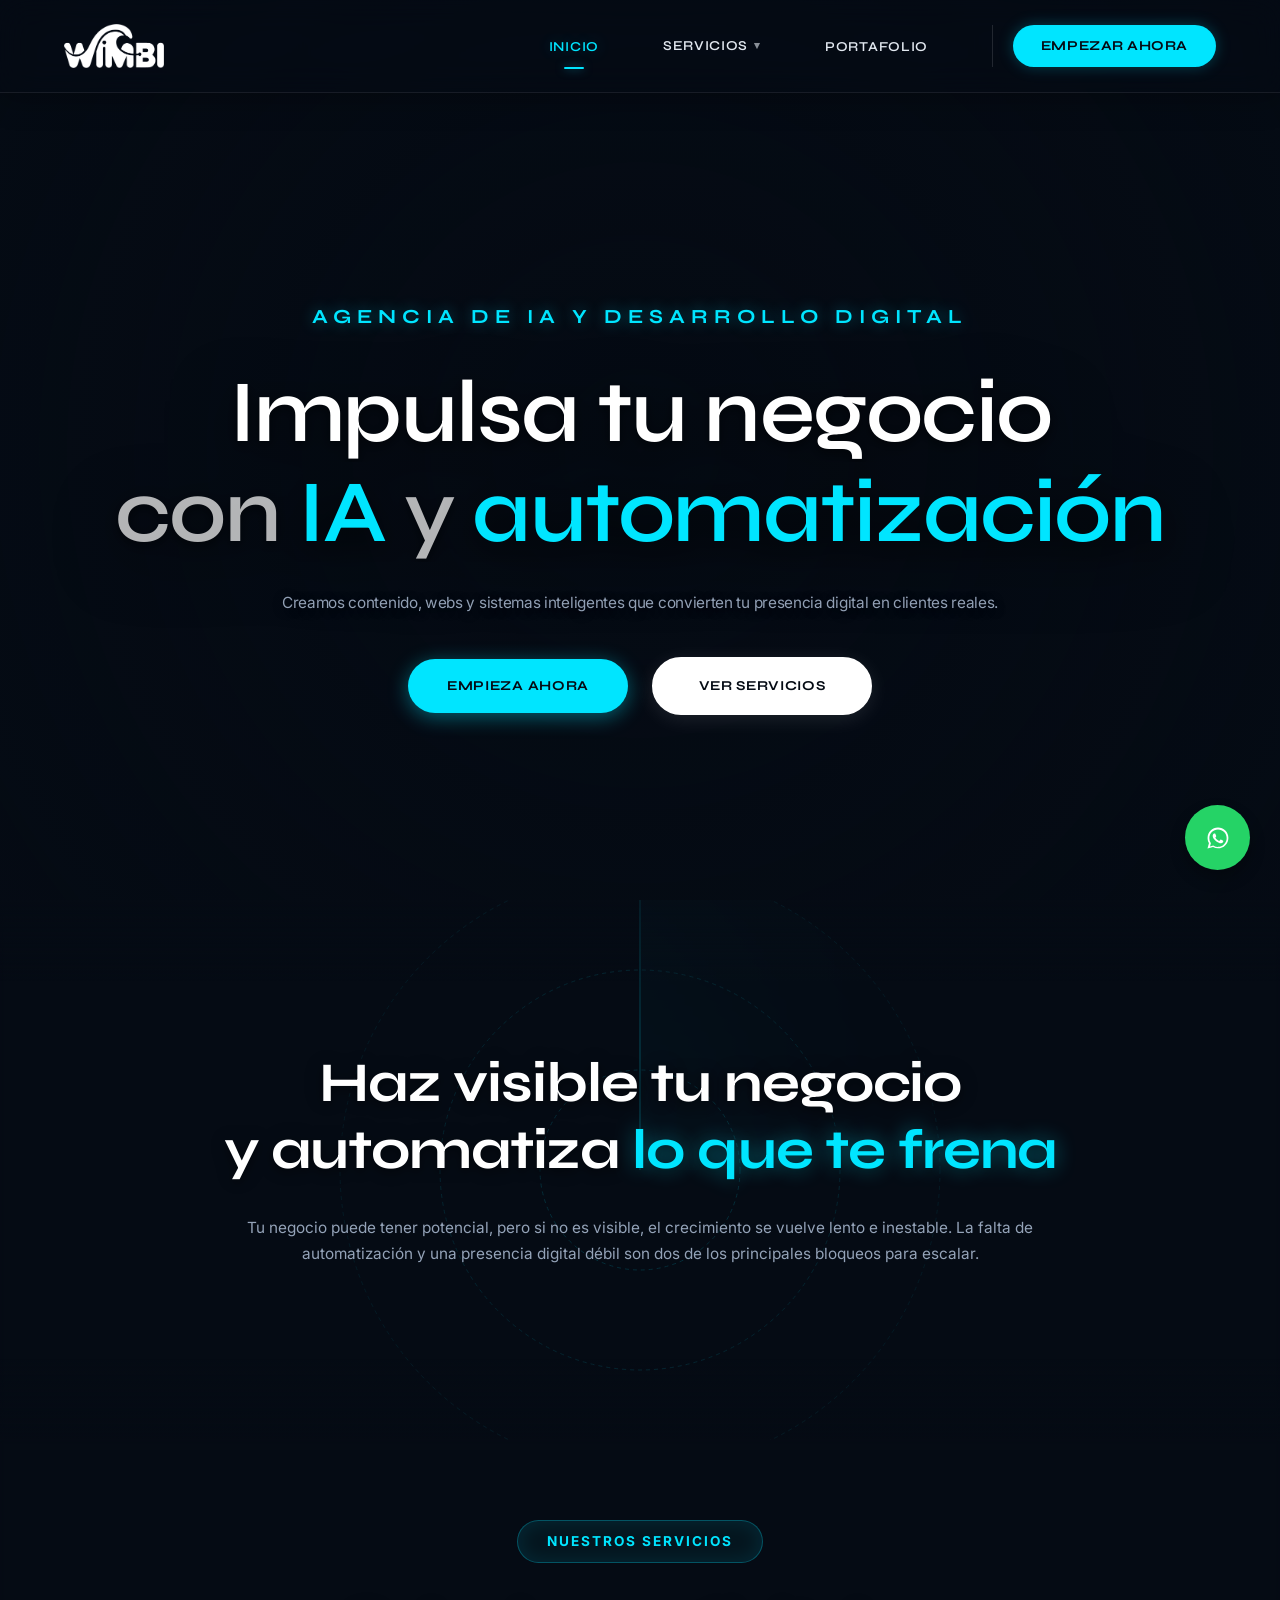
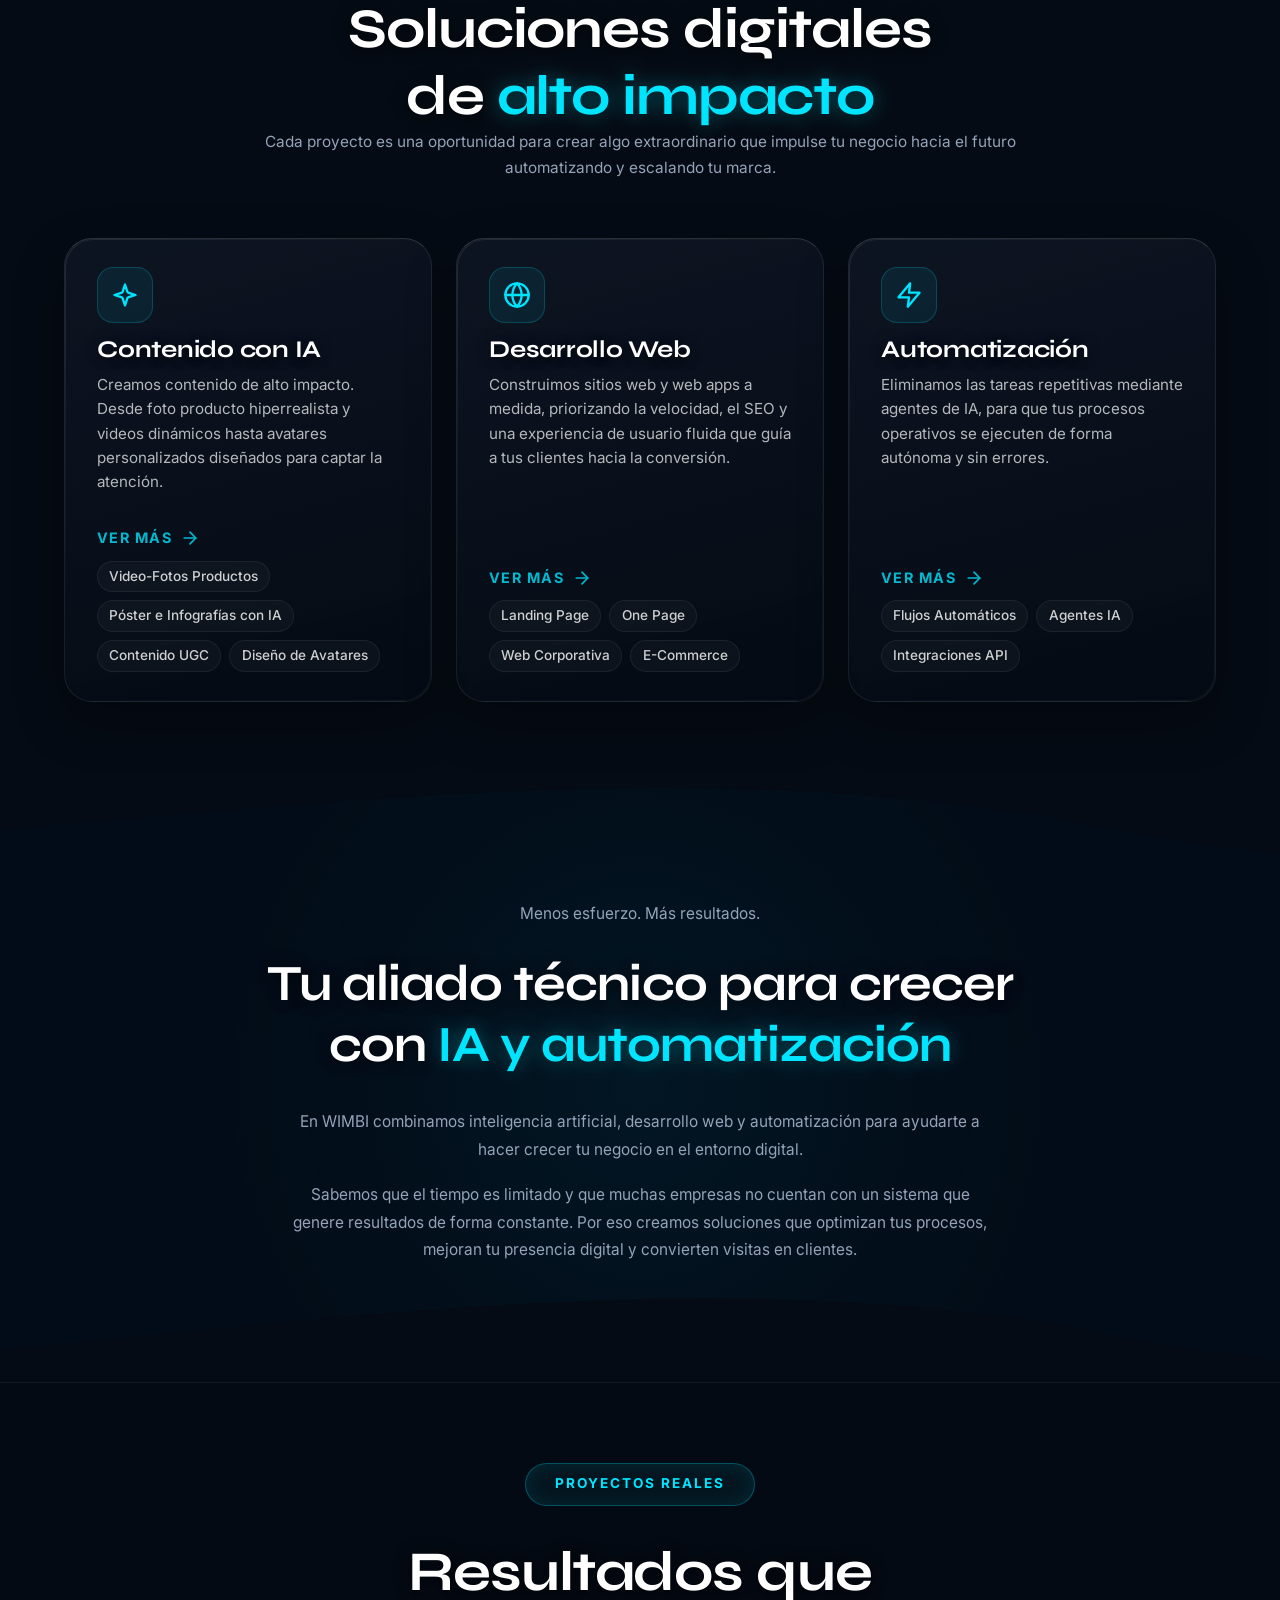
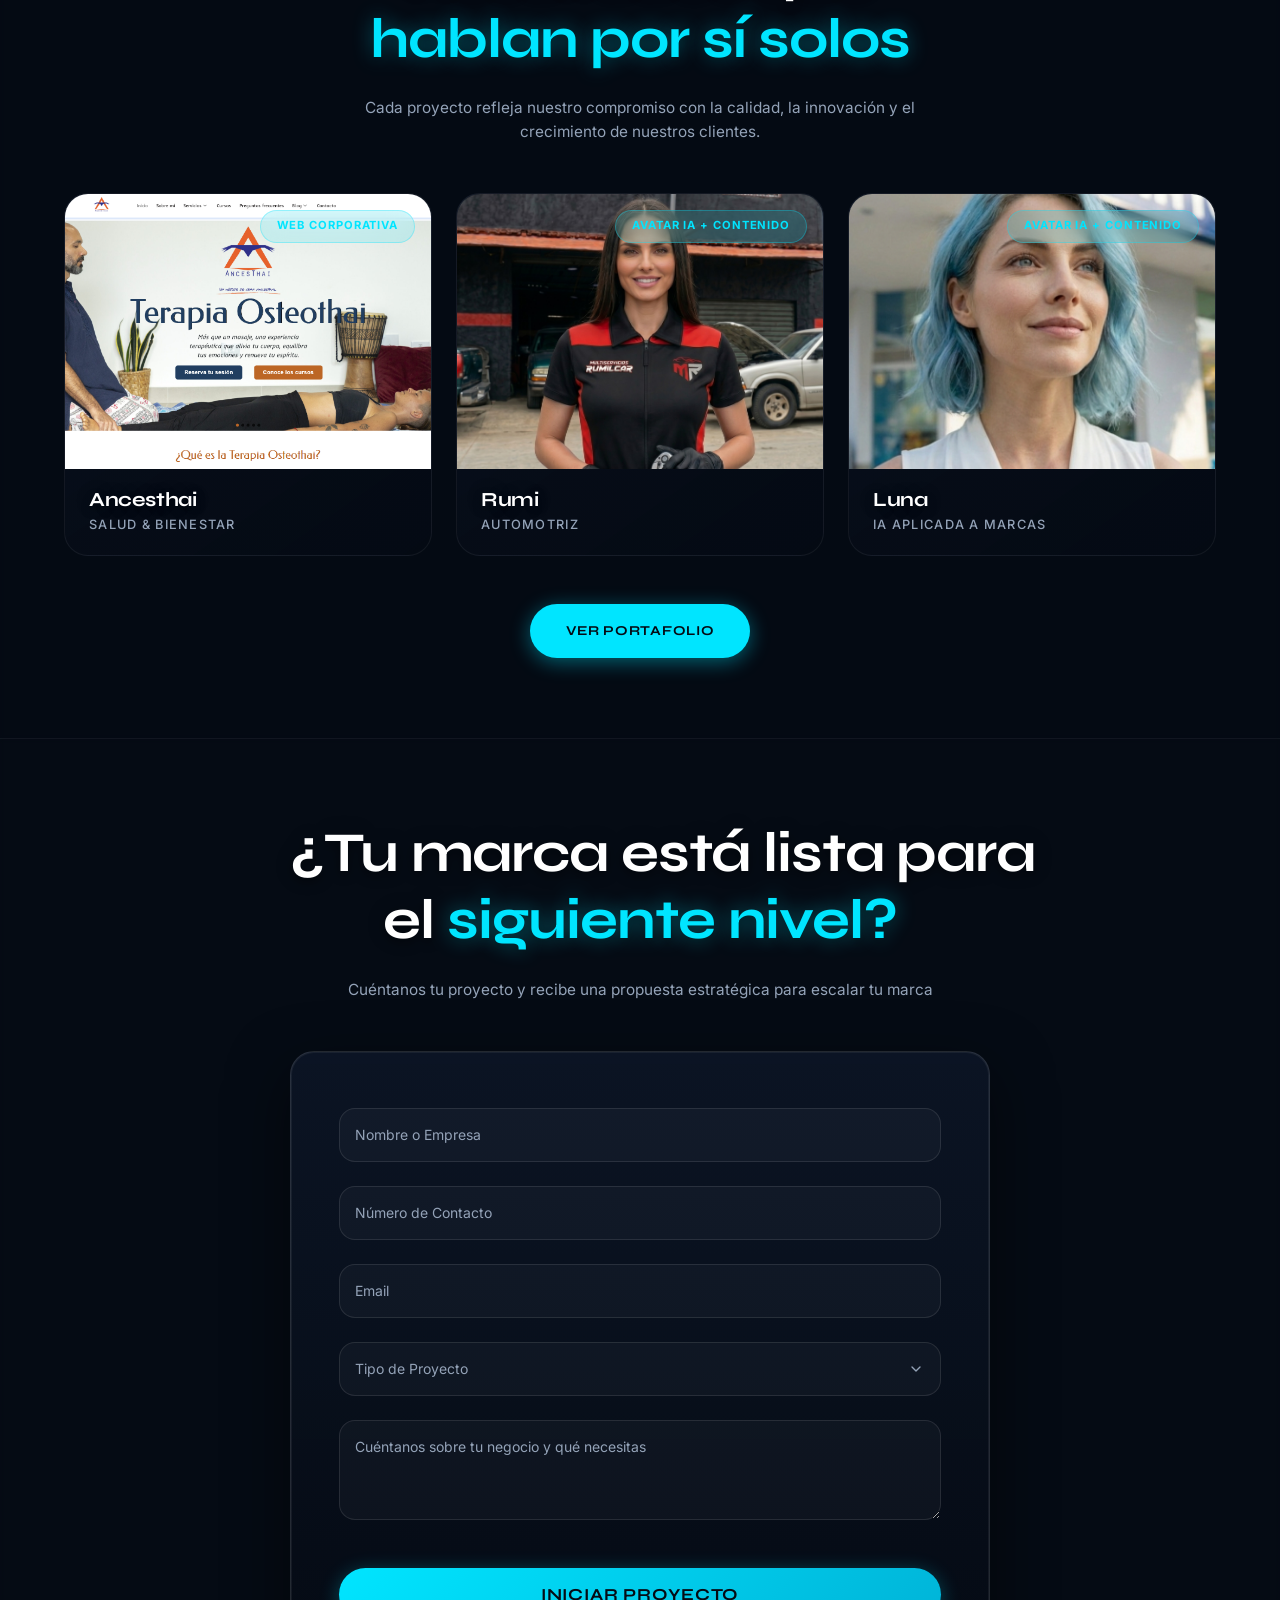
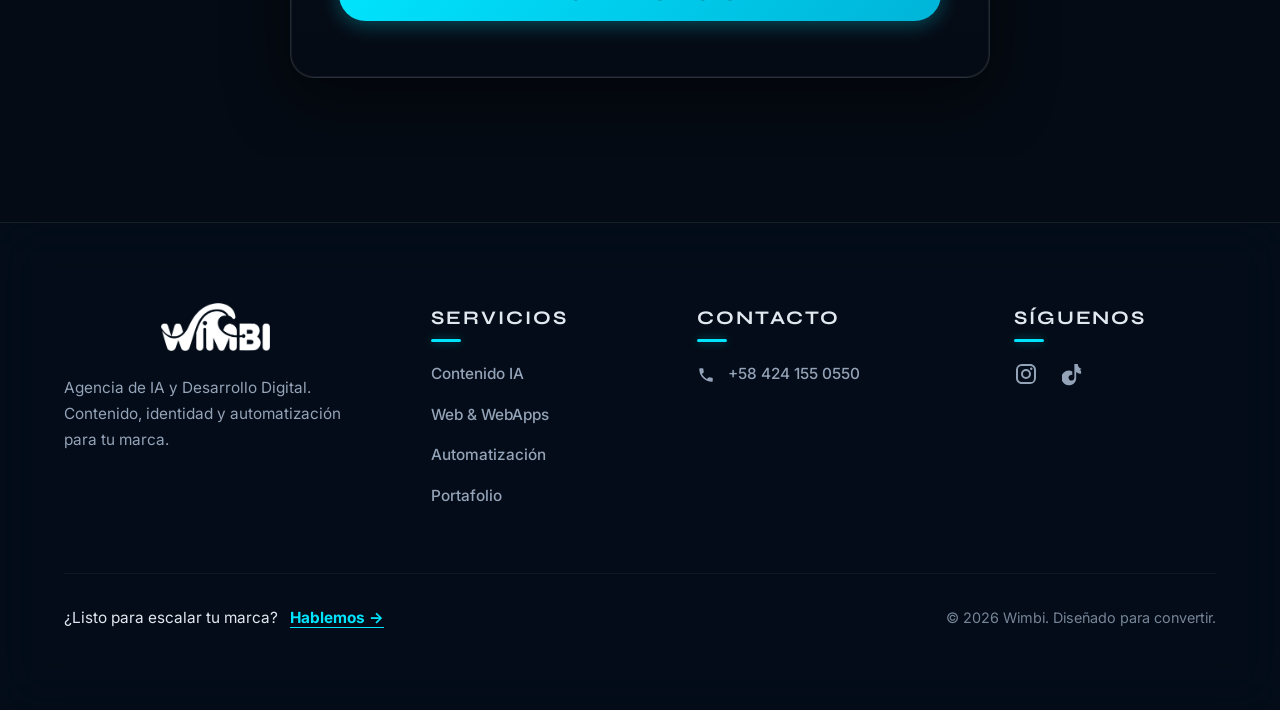
==== commit 58695d46: "Remove email address from footer across all pages" ====
--- a/index.html
+++ b/index.html
@@ -371,15 +371,7 @@
                                 <span>+58 424 155 0550</span>
                             </a>
                         </li>
-                        <li>
-                            <a href="mailto:hola@wimbi.agency" aria-label="Enviar email">
-                                <svg viewBox="0 0 24 24" width="18" height="18" fill="none" stroke="currentColor" stroke-width="2" stroke-linecap="round" stroke-linejoin="round">
-                                    <rect x="2" y="4" width="20" height="16" rx="2" />
-                                    <path d="M22 7l-10 7L2 7" />
-                                </svg>
-                                <span>hola@wimbi.agency</span>
-                            </a>
-                        </li>
+
                     </ul>
                 </div>
                 <div class="footer-social">
--- a/css/style.css
+++ b/css/style.css
@@ -950,6 +950,12 @@
     width: 100%;
 }
 
+@media (max-width: 768px) {
+    .hero {
+        background: radial-gradient(circle at center, rgba(5, 11, 20, 0.2) 0%, rgba(5, 11, 20, 0.9) 100%);
+    }
+}
+
 .hero-content {
     width: 100%;
     margin: 0 auto;
